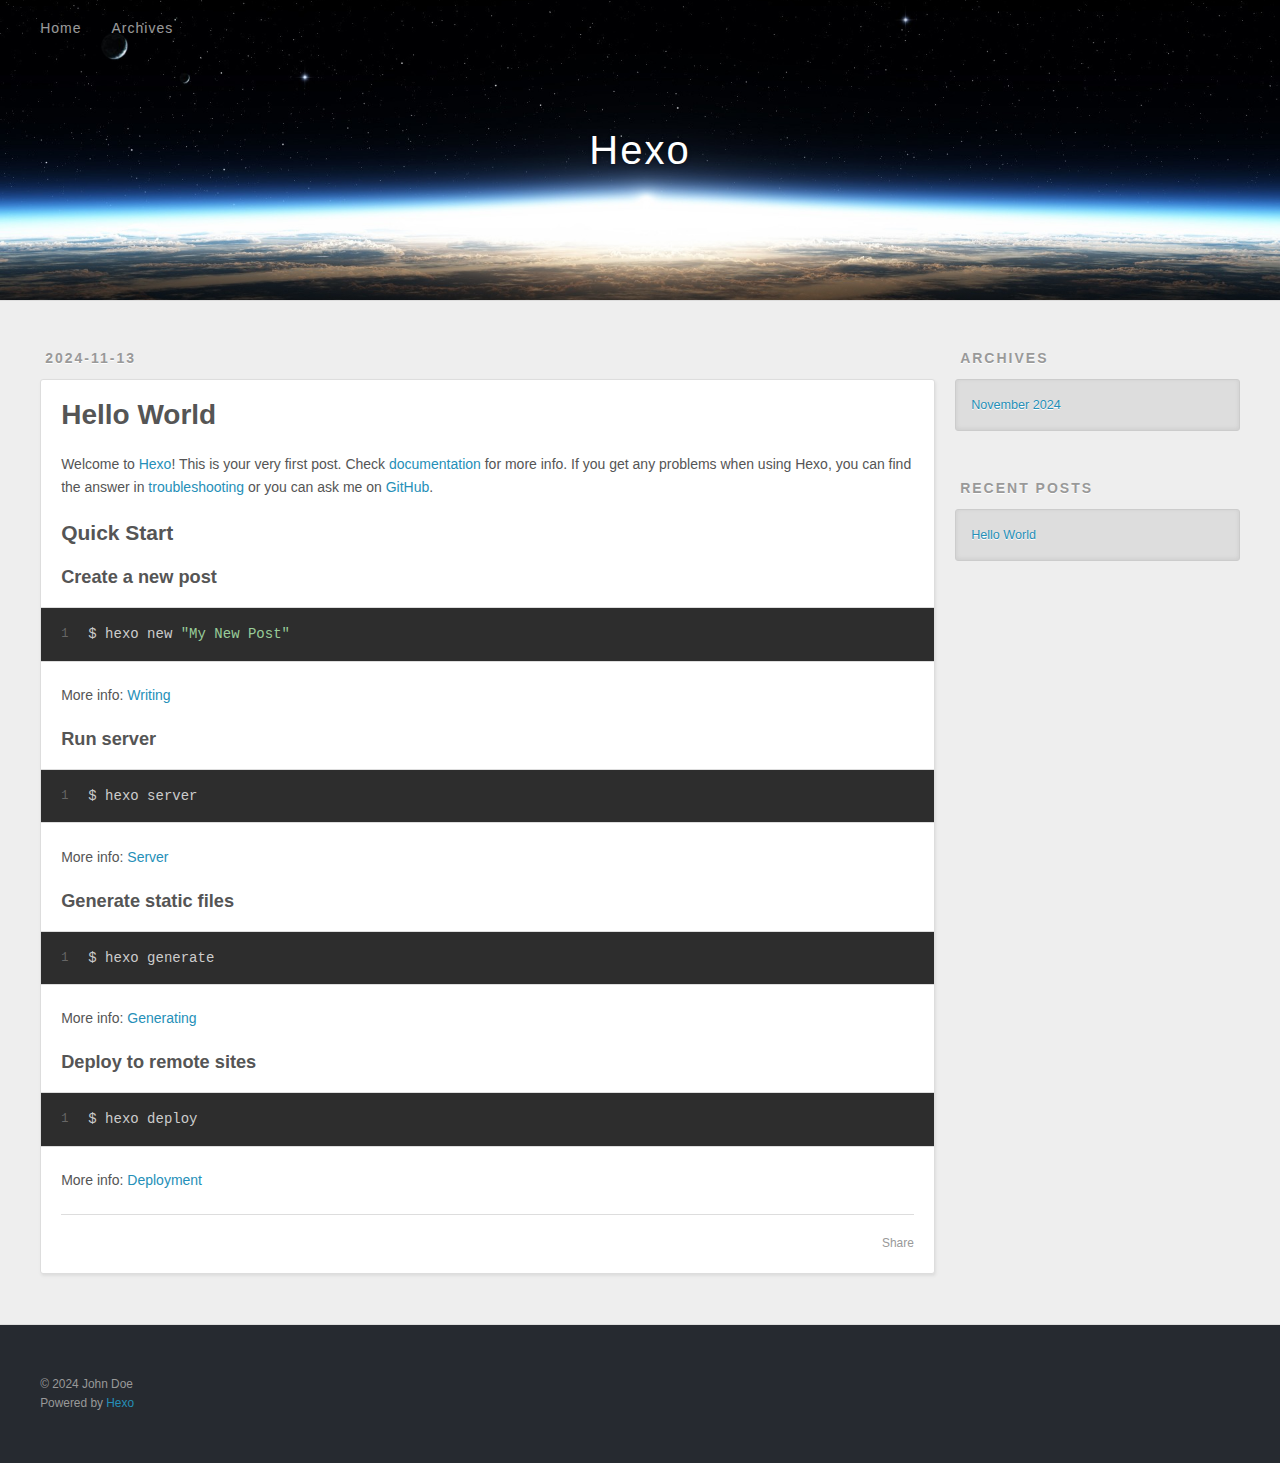
==== index.html @ 189fb6c6 "Site updated: 2024-11-13 21:27:12" ====
<!DOCTYPE html>
<html>
<head>
  <meta charset="utf-8">
  
  
  <title>Hexo</title>
  <meta name="viewport" content="width=device-width, initial-scale=1, shrink-to-fit=no">
  <meta property="og:type" content="website">
<meta property="og:title" content="Hexo">
<meta property="og:url" content="http://example.com/index.html">
<meta property="og:site_name" content="Hexo">
<meta property="og:locale" content="en_US">
<meta property="article:author" content="John Doe">
<meta name="twitter:card" content="summary">
  
    <link rel="alternate" href="/atom.xml" title="Hexo" type="application/atom+xml">
  
  
    <link rel="shortcut icon" href="/favicon.png">
  
  
  
<link rel="stylesheet" href="/css/style.css">

  
    
<link rel="stylesheet" href="/fancybox/jquery.fancybox.min.css">

  
  
<meta name="generator" content="Hexo 7.3.0"></head>

<body>
  <div id="container">
    <div id="wrap">
      <header id="header">
  <div id="banner"></div>
  <div id="header-outer" class="outer">
    <div id="header-title" class="inner">
      <h1 id="logo-wrap">
        <a href="/" id="logo">Hexo</a>
      </h1>
      
    </div>
    <div id="header-inner" class="inner">
      <nav id="main-nav">
        <a id="main-nav-toggle" class="nav-icon"><span class="fa fa-bars"></span></a>
        
          <a class="main-nav-link" href="/">Home</a>
        
          <a class="main-nav-link" href="/archives">Archives</a>
        
      </nav>
      <nav id="sub-nav">
        
        
          <a class="nav-icon" href="/atom.xml" title="RSS Feed"><span class="fa fa-rss"></span></a>
        
        <a class="nav-icon nav-search-btn" title="Search"><span class="fa fa-search"></span></a>
      </nav>
      <div id="search-form-wrap">
        <form action="//google.com/search" method="get" accept-charset="UTF-8" class="search-form"><input type="search" name="q" class="search-form-input" placeholder="Search"><button type="submit" class="search-form-submit">&#xF002;</button><input type="hidden" name="sitesearch" value="http://example.com"></form>
      </div>
    </div>
  </div>
</header>

      <div class="outer">
        <section id="main">
  
    <article id="post-hello-world" class="h-entry article article-type-post" itemprop="blogPost" itemscope itemtype="https://schema.org/BlogPosting">
  <div class="article-meta">
    <a href="/2024/11/13/hello-world/" class="article-date">
  <time class="dt-published" datetime="2024-11-13T13:12:06.177Z" itemprop="datePublished">2024-11-13</time>
</a>
    
  </div>
  <div class="article-inner">
    
    
      <header class="article-header">
        
  
    <h1 itemprop="name">
      <a class="p-name article-title" href="/2024/11/13/hello-world/">Hello World</a>
    </h1>
  

      </header>
    
    <div class="e-content article-entry" itemprop="articleBody">
      
        <p>Welcome to <a target="_blank" rel="noopener" href="https://hexo.io/">Hexo</a>! This is your very first post. Check <a target="_blank" rel="noopener" href="https://hexo.io/docs/">documentation</a> for more info. If you get any problems when using Hexo, you can find the answer in <a target="_blank" rel="noopener" href="https://hexo.io/docs/troubleshooting.html">troubleshooting</a> or you can ask me on <a target="_blank" rel="noopener" href="https://github.com/hexojs/hexo/issues">GitHub</a>.</p>
<h2 id="Quick-Start"><a href="#Quick-Start" class="headerlink" title="Quick Start"></a>Quick Start</h2><h3 id="Create-a-new-post"><a href="#Create-a-new-post" class="headerlink" title="Create a new post"></a>Create a new post</h3><figure class="highlight bash"><table><tr><td class="gutter"><pre><span class="line">1</span><br></pre></td><td class="code"><pre><span class="line">$ hexo new <span class="string">&quot;My New Post&quot;</span></span><br></pre></td></tr></table></figure>

<p>More info: <a target="_blank" rel="noopener" href="https://hexo.io/docs/writing.html">Writing</a></p>
<h3 id="Run-server"><a href="#Run-server" class="headerlink" title="Run server"></a>Run server</h3><figure class="highlight bash"><table><tr><td class="gutter"><pre><span class="line">1</span><br></pre></td><td class="code"><pre><span class="line">$ hexo server</span><br></pre></td></tr></table></figure>

<p>More info: <a target="_blank" rel="noopener" href="https://hexo.io/docs/server.html">Server</a></p>
<h3 id="Generate-static-files"><a href="#Generate-static-files" class="headerlink" title="Generate static files"></a>Generate static files</h3><figure class="highlight bash"><table><tr><td class="gutter"><pre><span class="line">1</span><br></pre></td><td class="code"><pre><span class="line">$ hexo generate</span><br></pre></td></tr></table></figure>

<p>More info: <a target="_blank" rel="noopener" href="https://hexo.io/docs/generating.html">Generating</a></p>
<h3 id="Deploy-to-remote-sites"><a href="#Deploy-to-remote-sites" class="headerlink" title="Deploy to remote sites"></a>Deploy to remote sites</h3><figure class="highlight bash"><table><tr><td class="gutter"><pre><span class="line">1</span><br></pre></td><td class="code"><pre><span class="line">$ hexo deploy</span><br></pre></td></tr></table></figure>

<p>More info: <a target="_blank" rel="noopener" href="https://hexo.io/docs/one-command-deployment.html">Deployment</a></p>

      
    </div>
    <footer class="article-footer">
      <a data-url="http://example.com/2024/11/13/hello-world/" data-id="cm3fwiudv0000fy669faq307v" data-title="Hello World" class="article-share-link"><span class="fa fa-share">Share</span></a>
      
      
      
    </footer>
  </div>
  
</article>



  


</section>
        
          <aside id="sidebar">
  
    

  
    

  
    
  
    
  <div class="widget-wrap">
    <h3 class="widget-title">Archives</h3>
    <div class="widget">
      <ul class="archive-list"><li class="archive-list-item"><a class="archive-list-link" href="/archives/2024/11/">November 2024</a></li></ul>
    </div>
  </div>


  
    
  <div class="widget-wrap">
    <h3 class="widget-title">Recent Posts</h3>
    <div class="widget">
      <ul>
        
          <li>
            <a href="/2024/11/13/hello-world/">Hello World</a>
          </li>
        
      </ul>
    </div>
  </div>

  
</aside>
        
      </div>
      <footer id="footer">
  
  <div class="outer">
    <div id="footer-info" class="inner">
      
      &copy; 2024 John Doe<br>
      Powered by <a href="https://hexo.io/" target="_blank">Hexo</a>
    </div>
  </div>
</footer>

    </div>
    <nav id="mobile-nav">
  
    <a href="/" class="mobile-nav-link">Home</a>
  
    <a href="/archives" class="mobile-nav-link">Archives</a>
  
</nav>
    


<script src="/js/jquery-3.6.4.min.js"></script>



  
<script src="/fancybox/jquery.fancybox.min.js"></script>




<script src="/js/script.js"></script>





  </div>
</body>
</html>
---- css/style.css ----
body {
  width: 100%;
}
body:before,
body:after {
  content: "";
  display: table;
}
body:after {
  clear: both;
}
html,
body,
div,
span,
applet,
object,
iframe,
h1,
h2,
h3,
h4,
h5,
h6,
p,
blockquote,
pre,
a,
abbr,
acronym,
address,
big,
cite,
code,
del,
dfn,
em,
img,
ins,
kbd,
q,
s,
samp,
small,
strike,
strong,
sub,
sup,
tt,
var,
dl,
dt,
dd,
ol,
ul,
li,
fieldset,
form,
label,
legend,
table,
caption,
tbody,
tfoot,
thead,
tr,
th,
td {
  margin: 0;
  padding: 0;
  border: 0;
  outline: 0;
  font-weight: inherit;
  font-style: inherit;
  font-family: inherit;
  font-size: 100%;
  vertical-align: baseline;
}
body {
  line-height: 1;
  color: #000;
  background: #fff;
}
ol,
ul {
  list-style: none;
}
table {
  border-collapse: separate;
  border-spacing: 0;
  vertical-align: middle;
}
caption,
th,
td {
  text-align: left;
  font-weight: normal;
  vertical-align: middle;
}
a img {
  border: none;
}
input,
button {
  margin: 0;
  padding: 0;
}
input::-moz-focus-inner,
button::-moz-focus-inner {
  border: 0;
  padding: 0;
}
html,
body,
#container {
  height: 100%;
}
body {
  background: #eee;
  font: 14px -apple-system, BlinkMacSystemFont, "Segoe UI", "Roboto", "Oxygen", "Ubuntu", "Cantarell", "Fira Sans", "Droid Sans", "Helvetica Neue", sans-serif;
  -webkit-text-size-adjust: 100%;
}
.outer {
  max-width: 1220px;
  margin: 0 auto;
  padding: 0 20px;
}
.outer:before,
.outer:after {
  content: "";
  display: table;
}
.outer:after {
  clear: both;
}
.inner {
  display: inline;
  float: left;
  width: 98.33333333333333%;
  margin: 0 0.833333333333333%;
}
.left,
.alignleft {
  float: left;
}
.right,
.alignright {
  float: right;
}
.clear {
  clear: both;
}
#container {
  position: relative;
}
.mobile-nav-on {
  overflow: hidden;
}
#wrap {
  height: 100%;
  width: 100%;
  position: absolute;
  top: 0;
  left: 0;
  -webkit-transition: 0.2s ease-out;
  -moz-transition: 0.2s ease-out;
  -ms-transition: 0.2s ease-out;
  transition: 0.2s ease-out;
  z-index: 1;
  background: #eee;
}
.mobile-nav-on #wrap {
  left: 280px;
}
@media screen and (min-width: 768px) {
  #main {
    display: inline;
    float: left;
    width: 73.33333333333333%;
    margin: 0 0.833333333333333%;
  }
}
.article-date,
.article-category-link,
.archive-year,
.widget-title {
  text-decoration: none;
  text-transform: uppercase;
  letter-spacing: 2px;
  color: #999;
  margin-bottom: 1em;
  margin-left: 5px;
  line-height: 1em;
  text-shadow: 0 1px #fff;
  font-weight: bold;
}
.article-inner,
.archive-article-inner {
  background: #fff;
  -webkit-box-shadow: 1px 2px 3px #ddd;
  box-shadow: 1px 2px 3px #ddd;
  border: 1px solid #ddd;
  border-radius: 3px;
}
.article-entry h1,
.widget h1 {
  font-size: 2em;
}
.article-entry h2,
.widget h2 {
  font-size: 1.5em;
}
.article-entry h3,
.widget h3 {
  font-size: 1.3em;
}
.article-entry h4,
.widget h4 {
  font-size: 1.2em;
}
.article-entry h5,
.widget h5 {
  font-size: 1em;
}
.article-entry h6,
.widget h6 {
  font-size: 1em;
  color: #999;
}
.article-entry hr,
.widget hr {
  border: 1px dashed #ddd;
}
.article-entry strong,
.widget strong {
  font-weight: bold;
}
.article-entry em,
.widget em,
.article-entry cite,
.widget cite {
  font-style: italic;
}
.article-entry sup,
.widget sup,
.article-entry sub,
.widget sub {
  font-size: 0.75em;
  line-height: 0;
  position: relative;
  vertical-align: baseline;
}
.article-entry sup,
.widget sup {
  top: -0.5em;
}
.article-entry sub,
.widget sub {
  bottom: -0.2em;
}
.article-entry small,
.widget small {
  font-size: 0.85em;
}
.article-entry acronym,
.widget acronym,
.article-entry abbr,
.widget abbr {
  border-bottom: 1px dotted;
}
.article-entry ul,
.widget ul,
.article-entry ol,
.widget ol,
.article-entry dl,
.widget dl {
  margin: 0 20px;
  line-height: 1.6em;
}
.article-entry ul ul,
.widget ul ul,
.article-entry ol ul,
.widget ol ul,
.article-entry ul ol,
.widget ul ol,
.article-entry ol ol,
.widget ol ol {
  margin-top: 0;
  margin-bottom: 0;
}
.article-entry ul,
.widget ul {
  list-style: disc;
}
.article-entry ol,
.widget ol {
  list-style: decimal;
}
.article-entry dt,
.widget dt {
  font-weight: bold;
}
#header {
  height: 300px;
  position: relative;
  border-bottom: 1px solid #ddd;
}
#header:before,
#header:after {
  content: "";
  position: absolute;
  left: 0;
  right: 0;
  height: 40px;
}
#header:before {
  top: 0;
  background: -webkit-linear-gradient(rgba(0,0,0,0.2), transparent);
  background: -moz-linear-gradient(rgba(0,0,0,0.2), transparent);
  background: -ms-linear-gradient(rgba(0,0,0,0.2), transparent);
  background: linear-gradient(rgba(0,0,0,0.2), transparent);
}
#header:after {
  bottom: 0;
  background: -webkit-linear-gradient(transparent, rgba(0,0,0,0.2));
  background: -moz-linear-gradient(transparent, rgba(0,0,0,0.2));
  background: -ms-linear-gradient(transparent, rgba(0,0,0,0.2));
  background: linear-gradient(transparent, rgba(0,0,0,0.2));
}
#header-outer {
  height: 100%;
  position: relative;
}
#header-inner {
  position: relative;
  overflow: hidden;
}
#banner {
  position: absolute;
  top: 0;
  left: 0;
  width: 100%;
  height: 100%;
  background: url("images/banner.jpg") center #000;
  background-size: cover;
  z-index: -1;
}
#header-title {
  text-align: center;
  height: 40px;
  position: absolute;
  top: 50%;
  left: 0;
  margin-top: -20px;
}
#logo,
#subtitle {
  text-decoration: none;
  color: #fff;
  font-weight: 300;
  text-shadow: 0 1px 4px rgba(0,0,0,0.3);
}
#logo {
  font-size: 40px;
  line-height: 40px;
  letter-spacing: 2px;
}
#subtitle {
  font-size: 16px;
  line-height: 16px;
  letter-spacing: 1px;
}
#subtitle-wrap {
  margin-top: 16px;
}
#main-nav {
  float: left;
  margin-left: -15px;
}
.nav-icon,
.main-nav-link {
  float: left;
  color: #fff;
  opacity: 0.6;
  text-decoration: none;
  text-shadow: 0 1px rgba(0,0,0,0.2);
  -webkit-transition: opacity 0.2s;
  -moz-transition: opacity 0.2s;
  -ms-transition: opacity 0.2s;
  transition: opacity 0.2s;
  display: block;
  padding: 20px 15px;
}
.nav-icon:hover,
.main-nav-link:hover {
  opacity: 1;
}
.nav-icon {
  text-align: center;
  font-size: 14px;
  width: 14px;
  height: 14px;
  padding: 20px 15px;
  position: relative;
  cursor: pointer;
}
.main-nav-link {
  font-weight: 300;
  letter-spacing: 1px;
}
@media screen and (max-width: 479px) {
  .main-nav-link {
    display: none;
  }
}
#main-nav-toggle {
  display: none;
}
@media screen and (max-width: 479px) {
  #main-nav-toggle {
    display: block;
  }
}
#sub-nav {
  float: right;
  margin-right: -15px;
}
#search-form-wrap {
  position: absolute;
  top: 15px;
  width: 150px;
  height: 30px;
  right: -150px;
  opacity: 0;
  -webkit-transition: 0.2s ease-out;
  -moz-transition: 0.2s ease-out;
  -ms-transition: 0.2s ease-out;
  transition: 0.2s ease-out;
}
#search-form-wrap.on {
  opacity: 1;
  right: 0;
}
@media screen and (max-width: 479px) {
  #search-form-wrap {
    width: 100%;
    right: -100%;
  }
}
.search-form {
  position: absolute;
  top: 0;
  left: 0;
  right: 0;
  background: #fff;
  padding: 5px 15px;
  border-radius: 15px;
  -webkit-box-shadow: 0 0 10px rgba(0,0,0,0.3);
  box-shadow: 0 0 10px rgba(0,0,0,0.3);
}
.search-form-input {
  border: none;
  background: none;
  color: #555;
  width: 100%;
  font: 13px -apple-system, BlinkMacSystemFont, "Segoe UI", "Roboto", "Oxygen", "Ubuntu", "Cantarell", "Fira Sans", "Droid Sans", "Helvetica Neue", sans-serif;
  outline: none;
}
.search-form-input::-webkit-search-results-decoration,
.search-form-input::-webkit-search-cancel-button {
  -webkit-appearance: none;
}
.search-form-submit {
  position: absolute;
  top: 50%;
  right: 10px;
  margin-top: -7px;
  font: 13px ForkAwesome;
  border: none;
  background: none;
  color: #bbb;
  cursor: pointer;
}
.search-form-submit:hover,
.search-form-submit:focus {
  color: #777;
}
.article {
  margin: 50px 0;
}
.article-inner {
  overflow: hidden;
}
.article-meta:before,
.article-meta:after {
  content: "";
  display: table;
}
.article-meta:after {
  clear: both;
}
.article-date {
  float: left;
}
.article-category {
  float: left;
  line-height: 1em;
  color: #ccc;
  text-shadow: 0 1px #fff;
  margin-left: 8px;
}
.article-category:before {
  content: "\2022";
}
.article-category-link {
  margin: 0 12px 1em;
}
.article-header {
  padding: 20px 20px 0;
}
.article-title {
  text-decoration: none;
  font-size: 2em;
  font-weight: bold;
  color: #555;
  line-height: 1.1em;
  -webkit-transition: color 0.2s;
  -moz-transition: color 0.2s;
  -ms-transition: color 0.2s;
  transition: color 0.2s;
}
a.article-title:hover {
  color: #258fb8;
}
.article-entry {
  color: #555;
  padding: 0 20px;
}
.article-entry:before,
.article-entry:after {
  content: "";
  display: table;
}
.article-entry:after {
  clear: both;
}
.article-entry p,
.article-entry table {
  line-height: 1.6em;
  margin: 1.6em 0;
}
.article-entry h1,
.article-entry h2,
.article-entry h3,
.article-entry h4,
.article-entry h5,
.article-entry h6 {
  font-weight: bold;
}
.article-entry h1,
.article-entry h2,
.article-entry h3,
.article-entry h4,
.article-entry h5,
.article-entry h6 {
  line-height: 1.1em;
  margin: 1.1em 0;
}
.article-entry a {
  color: #258fb8;
  text-decoration: none;
}
.article-entry a:hover {
  text-decoration: underline;
}
.article-entry ul,
.article-entry ol,
.article-entry dl {
  margin-top: 1.6em;
  margin-bottom: 1.6em;
}
.article-entry img,
.article-entry video {
  max-width: 100%;
  height: auto;
  display: block;
  margin: auto;
}
.article-entry iframe {
  border: none;
}
.article-entry table {
  width: 100%;
  border-collapse: collapse;
  border-spacing: 0;
}
.article-entry th {
  font-weight: bold;
  border-bottom: 3px solid #ddd;
  padding-bottom: 0.5em;
}
.article-entry td {
  border-bottom: 1px solid #ddd;
  padding: 10px 0;
}
.article-entry blockquote {
  font-family: Georgia, "Times New Roman", serif;
  margin: 1.6em 20px;
  text-align: center;
}
.article-entry blockquote footer {
  font-size: 14px;
  margin: 1.6em 0;
  font-family: -apple-system, BlinkMacSystemFont, "Segoe UI", "Roboto", "Oxygen", "Ubuntu", "Cantarell", "Fira Sans", "Droid Sans", "Helvetica Neue", sans-serif;
}
.article-entry blockquote footer cite:before {
  content: "—";
  padding: 0 0.5em;
}
.article-entry .pullquote {
  text-align: left;
  width: 45%;
  margin: 0;
}
.article-entry .pullquote.left {
  margin-left: 0.5em;
  margin-right: 1em;
}
.article-entry .pullquote.right {
  margin-right: 0.5em;
  margin-left: 1em;
}
.article-entry .caption {
  color: #999;
  display: block;
  font-size: 0.9em;
  margin-top: 0.5em;
  position: relative;
  text-align: center;
}
.article-entry .video-container {
  position: relative;
  padding-top: 56.25%;
  height: 0;
  overflow: hidden;
}
.article-entry .video-container iframe,
.article-entry .video-container object,
.article-entry .video-container embed {
  position: absolute;
  top: 0;
  left: 0;
  width: 100%;
  height: 100%;
  margin-top: 0;
}
.article-more-link a {
  display: inline-block;
  line-height: 1em;
  padding: 6px 15px;
  border-radius: 15px;
  background: #eee;
  color: #999;
  text-shadow: 0 1px #fff;
  text-decoration: none;
}
.article-more-link a:hover {
  background: #258fb8;
  color: #fff;
  text-decoration: none;
  text-shadow: 0 1px #1e7293;
}
.article-footer {
  font-size: 0.85em;
  line-height: 1.6em;
  border-top: 1px solid #ddd;
  padding-top: 1.6em;
  margin: 0 20px 20px;
}
.article-footer:before,
.article-footer:after {
  content: "";
  display: table;
}
.article-footer:after {
  clear: both;
}
.article-footer a {
  color: #999;
  text-decoration: none;
}
.article-footer a:hover {
  color: #555;
}
.article-tag-list-item {
  float: left;
  margin-right: 10px;
}
.article-tag-list-link:before {
  content: "#";
}
.article-comment-link {
  float: right;
}
.article-comment-link:before {
  padding-right: 8px;
}
.article-share-link {
  cursor: pointer;
  float: right;
  margin-left: 20px;
}
.article-share-link:before {
  padding-right: 6px;
}
#article-nav {
  position: relative;
}
#article-nav:before,
#article-nav:after {
  content: "";
  display: table;
}
#article-nav:after {
  clear: both;
}
@media screen and (min-width: 768px) {
  #article-nav {
    margin: 50px 0;
  }
  #article-nav:before {
    width: 8px;
    height: 8px;
    position: absolute;
    top: 50%;
    left: 50%;
    margin-top: -4px;
    margin-left: -4px;
    content: "";
    border-radius: 50%;
    background: #ddd;
    -webkit-box-shadow: 0 1px 2px #fff;
    box-shadow: 0 1px 2px #fff;
  }
}
.article-nav-link-wrap {
  text-decoration: none;
  text-shadow: 0 1px #fff;
  color: #999;
  -webkit-box-sizing: border-box;
  -moz-box-sizing: border-box;
  box-sizing: border-box;
  margin-top: 50px;
  text-align: center;
  display: block;
}
.article-nav-link-wrap:hover {
  color: #555;
}
@media screen and (min-width: 768px) {
  .article-nav-link-wrap {
    width: 50%;
    margin-top: 0;
  }
}
@media screen and (min-width: 768px) {
  #article-nav-newer {
    float: left;
    text-align: right;
    padding-right: 20px;
  }
}
@media screen and (min-width: 768px) {
  #article-nav-older {
    float: right;
    text-align: left;
    padding-left: 20px;
  }
}
.article-nav-caption {
  text-transform: uppercase;
  letter-spacing: 2px;
  color: #ddd;
  line-height: 1em;
  font-weight: bold;
}
#article-nav-newer .article-nav-caption {
  margin-right: -2px;
}
.article-nav-title {
  font-size: 0.85em;
  line-height: 1.6em;
  margin-top: 0.5em;
}
.article-share-box {
  position: absolute;
  display: none;
  background: #fff;
  -webkit-box-shadow: 1px 2px 10px rgba(0,0,0,0.2);
  box-shadow: 1px 2px 10px rgba(0,0,0,0.2);
  border-radius: 3px;
  margin-left: -145px;
  overflow: hidden;
  z-index: 1;
}
.article-share-box.on {
  display: block;
}
.article-share-input {
  width: 100%;
  background: none;
  -webkit-box-sizing: border-box;
  -moz-box-sizing: border-box;
  box-sizing: border-box;
  font: 14px -apple-system, BlinkMacSystemFont, "Segoe UI", "Roboto", "Oxygen", "Ubuntu", "Cantarell", "Fira Sans", "Droid Sans", "Helvetica Neue", sans-serif;
  padding: 0 15px;
  color: #555;
  outline: none;
  border: 1px solid #ddd;
  border-radius: 3px 3px 0 0;
  height: 36px;
  line-height: 36px;
}
.article-share-links {
  background: #eee;
}
.article-share-links:before,
.article-share-links:after {
  content: "";
  display: table;
}
.article-share-links:after {
  clear: both;
}
.article-share-twitter,
.article-share-facebook,
.article-share-pinterest,
.article-share-linkedin {
  width: 50px;
  height: 36px;
  display: block;
  float: left;
  position: relative;
  color: #999;
  text-shadow: 0 1px #fff;
}
.article-share-twitter:before,
.article-share-facebook:before,
.article-share-pinterest:before,
.article-share-linkedin:before {
  font-size: 20px;
  width: 20px;
  height: 20px;
  position: absolute;
  top: 50%;
  left: 50%;
  margin-top: -10px;
  margin-left: -10px;
  text-align: center;
}
.article-share-twitter:hover,
.article-share-facebook:hover,
.article-share-pinterest:hover,
.article-share-linkedin:hover {
  color: #fff;
}
.article-share-twitter:hover {
  background: #00aced;
  text-shadow: 0 1px #008abe;
}
.article-share-facebook:hover {
  background: #3b5998;
  text-shadow: 0 1px #2f477a;
}
.article-share-pinterest:hover {
  background: #cb2027;
  text-shadow: 0 1px #a21a1f;
}
.article-share-linkedin:hover {
  background: #0077b5;
  text-shadow: 0 1px #005f91;
}
.article-gallery {
  background: #000;
  position: relative;
}
.article-gallery-photos {
  position: relative;
  overflow: hidden;
}
.article-gallery-img {
  display: none;
  max-width: 100%;
}
.article-gallery-img:first-child {
  display: block;
}
.article-gallery-img.loaded {
  position: absolute;
  display: block;
}
.article-gallery-img img {
  display: block;
  max-width: 100%;
  margin: 0 auto;
}
#comments {
  background: #fff;
  -webkit-box-shadow: 1px 2px 3px #ddd;
  box-shadow: 1px 2px 3px #ddd;
  padding: 20px;
  border: 1px solid #ddd;
  border-radius: 3px;
  margin: 50px 0;
}
#comments a {
  color: #258fb8;
}
.archives-wrap {
  margin: 50px 0;
}
.archives:before,
.archives:after {
  content: "";
  display: table;
}
.archives:after {
  clear: both;
}
.archive-year-wrap {
  margin-bottom: 1em;
}
.archives {
  -webkit-column-gap: 10px;
  -moz-column-gap: 10px;
  column-gap: 10px;
}
@media screen and (min-width: 480px) and (max-width: 767px) {
  .archives {
    -webkit-column-count: 2;
    -moz-column-count: 2;
    column-count: 2;
  }
}
@media screen and (min-width: 768px) {
  .archives {
    -webkit-column-count: 3;
    -moz-column-count: 3;
    column-count: 3;
  }
}
.archive-article {
  -webkit-column-break-inside: avoid;
  page-break-inside: avoid;
  overflow: hidden;
  break-inside: avoid-column;
}
.archive-article-inner {
  padding: 10px;
  margin-bottom: 15px;
}
.archive-article-title {
  text-decoration: none;
  font-weight: bold;
  color: #555;
  -webkit-transition: color 0.2s;
  -moz-transition: color 0.2s;
  -ms-transition: color 0.2s;
  transition: color 0.2s;
  line-height: 1.6em;
}
.archive-article-title:hover {
  color: #258fb8;
}
.archive-article-footer {
  margin-top: 1em;
}
.archive-article-date {
  color: #999;
  text-decoration: none;
  font-size: 0.85em;
  line-height: 1em;
  margin-bottom: 0.5em;
  display: block;
}
#page-nav {
  margin: 50px auto;
  background: #fff;
  -webkit-box-shadow: 1px 2px 3px #ddd;
  box-shadow: 1px 2px 3px #ddd;
  border: 1px solid #ddd;
  border-radius: 3px;
  text-align: center;
  color: #999;
  overflow: hidden;
}
#page-nav:before,
#page-nav:after {
  content: "";
  display: table;
}
#page-nav:after {
  clear: both;
}
#page-nav a,
#page-nav span {
  padding: 10px 20px;
  line-height: 1;
  height: 2ex;
}
#page-nav a {
  color: #999;
  text-decoration: none;
}
#page-nav a:hover {
  background: #999;
  color: #fff;
}
#page-nav .prev {
  float: left;
}
#page-nav .next {
  float: right;
}
#page-nav .page-number {
  display: inline-block;
}
@media screen and (max-width: 479px) {
  #page-nav .page-number {
    display: none;
  }
}
#page-nav .current {
  color: #555;
  font-weight: bold;
}
#page-nav .space {
  color: #ddd;
}
#footer {
  background: #262a30;
  padding: 50px 0;
  border-top: 1px solid #ddd;
  color: #999;
}
#footer a {
  color: #258fb8;
  text-decoration: none;
}
#footer a:hover {
  text-decoration: underline;
}
#footer-info {
  line-height: 1.6em;
  font-size: 0.85em;
}
.article-entry pre,
.article-entry .highlight {
  background: #2d2d2d;
  margin: 0 -20px;
  padding: 15px 20px;
  border-style: solid;
  border-color: #ddd;
  border-width: 1px 0;
  overflow: auto;
  color: #ccc;
  line-height: 22.400000000000002px;
}
.article-entry .highlight .gutter pre,
.article-entry .gist .gist-file .gist-data .line-numbers {
  color: #666;
  font-size: 0.85em;
}
.article-entry pre,
.article-entry code {
  font-family: "Source Code Pro", Consolas, Monaco, Menlo, Consolas, monospace;
}
.article-entry code {
  background: #eee;
  text-shadow: 0 1px #fff;
  padding: 0 0.3em;
}
.article-entry pre code {
  background: none;
  text-shadow: none;
  padding: 0;
}
.article-entry .highlight pre {
  border: none;
  margin: 0;
  padding: 0;
}
.article-entry .highlight table {
  margin: 0;
  width: auto;
}
.article-entry .highlight td {
  border: none;
  padding: 0;
}
.article-entry .highlight figcaption {
  font-size: 0.85em;
  color: #999;
  line-height: 1em;
  margin-bottom: 1em;
}
.article-entry .highlight figcaption:before,
.article-entry .highlight figcaption:after {
  content: "";
  display: table;
}
.article-entry .highlight figcaption:after {
  clear: both;
}
.article-entry .highlight figcaption a {
  float: right;
}
.article-entry .highlight .gutter {
  -moz-user-select: none;
  -ms-user-select: none;
  -webkit-user-select: none;
  -webkit-user-select: none;
  -moz-user-select: none;
  -ms-user-select: none;
  user-select: none;
}
.article-entry .highlight .gutter pre {
  text-align: right;
  padding-right: 20px;
}
.article-entry .highlight .line {
  height: 22.400000000000002px;
}
.article-entry .highlight .line.marked {
  background: #515151;
}
.article-entry .gist {
  margin: 0 -20px;
  border-style: solid;
  border-color: #ddd;
  border-width: 1px 0;
  background: #2d2d2d;
  padding: 15px 20px 15px 0;
}
.article-entry .gist .gist-file {
  border: none;
  font-family: "Source Code Pro", Consolas, Monaco, Menlo, Consolas, monospace;
  margin: 0;
}
.article-entry .gist .gist-file .gist-data {
  background: none;
  border: none;
}
.article-entry .gist .gist-file .gist-data .line-numbers {
  background: none;
  border: none;
  padding: 0 20px 0 0;
}
.article-entry .gist .gist-file .gist-data .line-data {
  padding: 0 !important;
}
.article-entry .gist .gist-file .highlight {
  margin: 0;
  padding: 0;
  border: none;
}
.article-entry .gist .gist-file .gist-meta {
  background: #2d2d2d;
  color: #999;
  font: 0.85em -apple-system, BlinkMacSystemFont, "Segoe UI", "Roboto", "Oxygen", "Ubuntu", "Cantarell", "Fira Sans", "Droid Sans", "Helvetica Neue", sans-serif;
  text-shadow: 0 0;
  padding: 0;
  margin-top: 1em;
  margin-left: 20px;
}
.article-entry .gist .gist-file .gist-meta a {
  color: #258fb8;
  font-weight: normal;
}
.article-entry .gist .gist-file .gist-meta a:hover {
  text-decoration: underline;
}
pre .comment,
pre .title {
  color: #999;
}
pre .variable,
pre .attribute,
pre .tag,
pre .regexp,
pre .ruby .constant,
pre .xml .tag .title,
pre .xml .pi,
pre .xml .doctype,
pre .html .doctype,
pre .css .id,
pre .css .class,
pre .css .pseudo {
  color: #f2777a;
}
pre .number,
pre .preprocessor,
pre .built_in,
pre .literal,
pre .params,
pre .constant {
  color: #f99157;
}
pre .class,
pre .ruby .class .title,
pre .css .rules .attribute {
  color: #9c9;
}
pre .string,
pre .value,
pre .inheritance,
pre .header,
pre .ruby .symbol,
pre .xml .cdata {
  color: #9c9;
}
pre .css .hexcolor {
  color: #6cc;
}
pre .function,
pre .python .decorator,
pre .python .title,
pre .ruby .function .title,
pre .ruby .title .keyword,
pre .perl .sub,
pre .javascript .title,
pre .coffeescript .title {
  color: #69c;
}
pre .keyword,
pre .javascript .function {
  color: #c9c;
}
@media screen and (max-width: 479px) {
  #mobile-nav {
    position: absolute;
    top: 0;
    left: 0;
    width: 280px;
    height: 100%;
    background: #191919;
    border-right: 1px solid #fff;
  }
}
@media screen and (max-width: 479px) {
  .mobile-nav-link {
    display: block;
    color: #999;
    text-decoration: none;
    padding: 15px 20px;
    font-weight: bold;
  }
  .mobile-nav-link:hover {
    color: #fff;
  }
}
@media screen and (min-width: 768px) {
  #sidebar {
    display: inline;
    float: left;
    width: 23.333333333333332%;
    margin: 0 0.833333333333333%;
  }
}
.widget-wrap {
  margin: 50px 0;
}
.widget {
  color: #777;
  text-shadow: 0 1px #fff;
  background: #ddd;
  -webkit-box-shadow: 0 -1px 4px #ccc inset;
  box-shadow: 0 -1px 4px #ccc inset;
  border: 1px solid #ccc;
  padding: 15px;
  border-radius: 3px;
}
.widget a {
  color: #258fb8;
  text-decoration: none;
}
.widget a:hover {
  text-decoration: underline;
}
.widget ul ul,
.widget ol ul,
.widget dl ul,
.widget ul ol,
.widget ol ol,
.widget dl ol,
.widget ul dl,
.widget ol dl,
.widget dl dl {
  margin-left: 15px;
  list-style: disc;
}
.widget {
  line-height: 1.6em;
  word-wrap: break-word;
  font-size: 0.9em;
}
.widget ul,
.widget ol {
  list-style: none;
  margin: 0;
}
.widget ul ul,
.widget ol ul,
.widget ul ol,
.widget ol ol {
  margin: 0 20px;
}
.widget ul ul,
.widget ol ul {
  list-style: disc;
}
.widget ul ol,
.widget ol ol {
  list-style: decimal;
}
.category-list-count,
.tag-list-count,
.archive-list-count {
  padding-left: 5px;
  color: #999;
  font-size: 0.85em;
}
.category-list-count:before,
.tag-list-count:before,
.archive-list-count:before {
  content: "(";
}
.category-list-count:after,
.tag-list-count:after,
.archive-list-count:after {
  content: ")";
}
.tagcloud a {
  margin-right: 5px;
  display: inline-block;
}
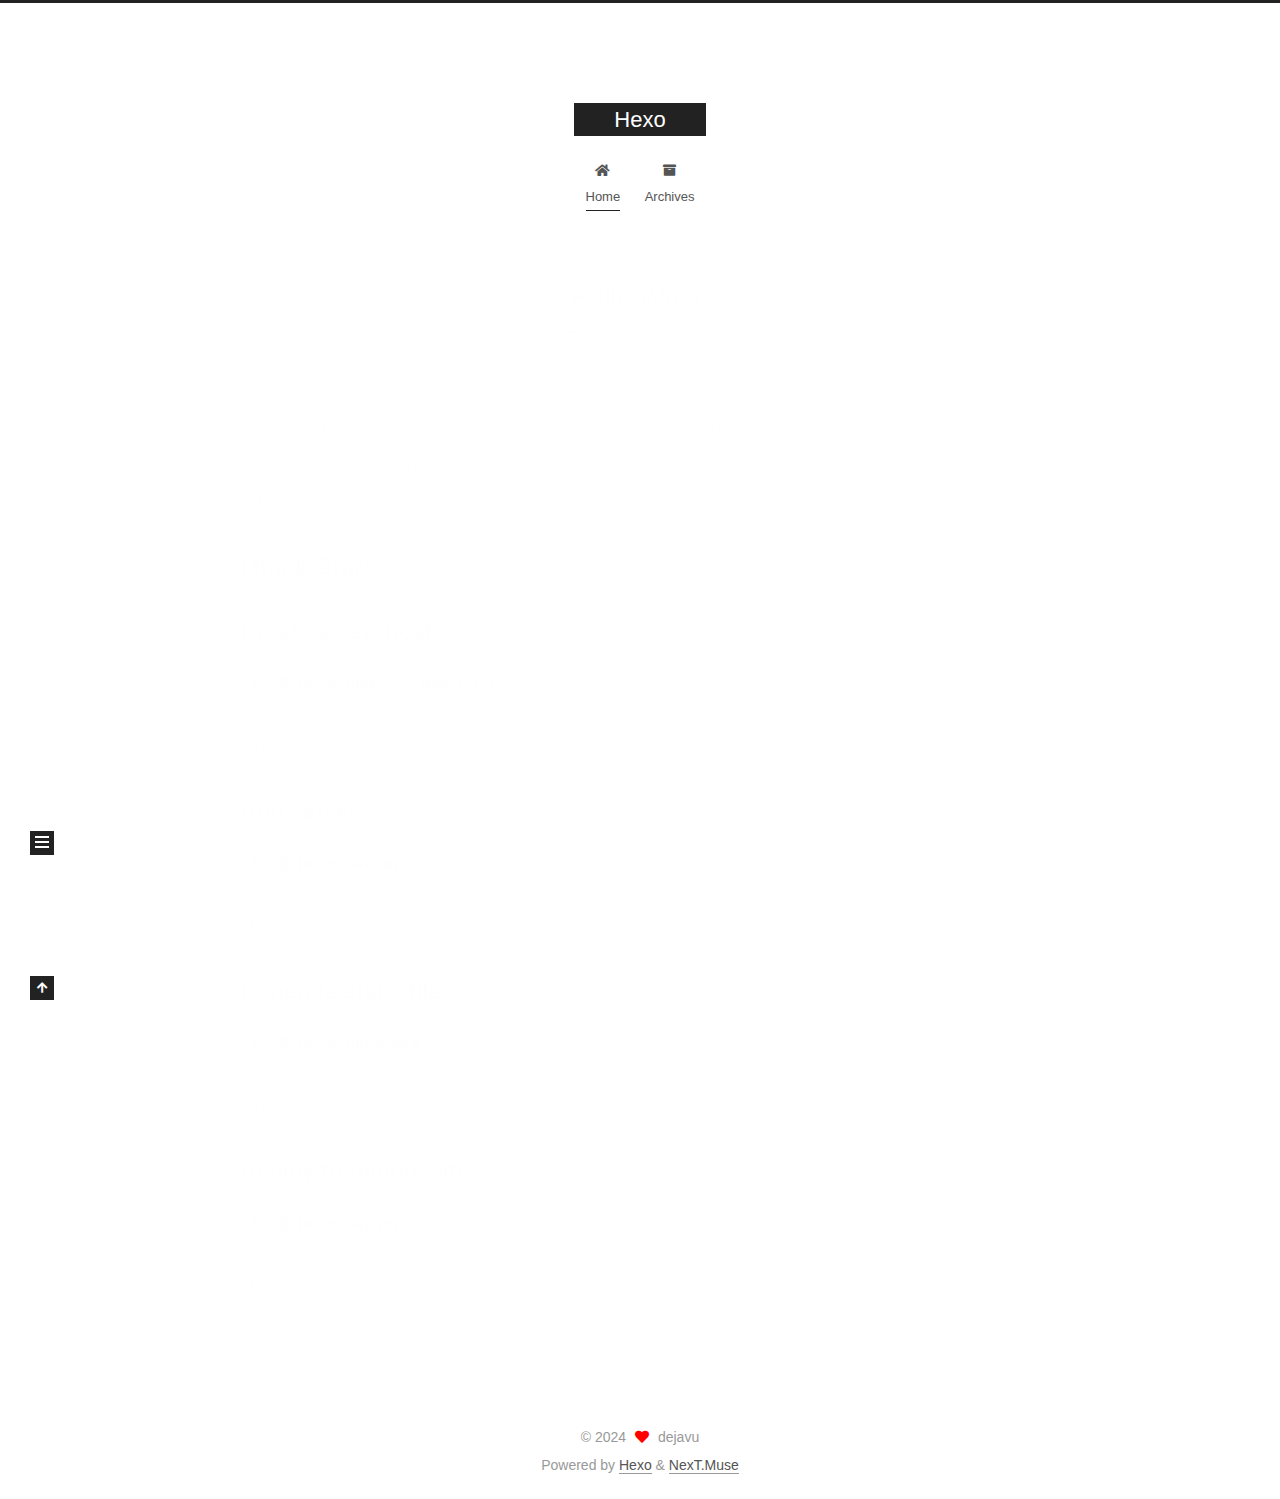
==== commit 32fed779: "Site updated: 2024-11-13 23:03:35" ====
--- a/index.html
+++ b/index.html
@@ -1,205 +1,369 @@
 <!DOCTYPE html>
-<html>
+<html lang="cn">
 <head>
-  <meta charset="utf-8">
-  
-  
-  <title>Hexo</title>
-  <meta name="viewport" content="width=device-width, initial-scale=1, shrink-to-fit=no">
+  <meta charset="UTF-8">
+<meta name="viewport" content="width=device-width, initial-scale=1, maximum-scale=2">
+<meta name="theme-color" content="#222">
+<meta name="generator" content="Hexo 7.3.0">
+  <link rel="apple-touch-icon" sizes="180x180" href="/images/apple-touch-icon-next.png">
+  <link rel="icon" type="image/png" sizes="32x32" href="/images/favicon-32x32-next.png">
+  <link rel="icon" type="image/png" sizes="16x16" href="/images/favicon-16x16-next.png">
+  <link rel="mask-icon" href="/images/logo.svg" color="#222">
+
+<link rel="stylesheet" href="/css/main.css">
+
+
+<link rel="stylesheet" href="/lib/font-awesome/css/all.min.css">
+
+<script id="hexo-configurations">
+    var NexT = window.NexT || {};
+    var CONFIG = {"hostname":"example.com","root":"/","scheme":"Muse","version":"7.8.0","exturl":false,"sidebar":{"position":"left","display":"post","padding":18,"offset":12,"onmobile":false},"copycode":{"enable":false,"show_result":false,"style":null},"back2top":{"enable":true,"sidebar":false,"scrollpercent":false},"bookmark":{"enable":false,"color":"#222","save":"auto"},"fancybox":false,"mediumzoom":false,"lazyload":false,"pangu":false,"comments":{"style":"tabs","active":null,"storage":true,"lazyload":false,"nav":null},"algolia":{"hits":{"per_page":10},"labels":{"input_placeholder":"Search for Posts","hits_empty":"We didn't find any results for the search: ${query}","hits_stats":"${hits} results found in ${time} ms"}},"localsearch":{"enable":false,"trigger":"auto","top_n_per_article":1,"unescape":false,"preload":false},"motion":{"enable":true,"async":false,"transition":{"post_block":"fadeIn","post_header":"slideDownIn","post_body":"slideDownIn","coll_header":"slideLeftIn","sidebar":"slideUpIn"}}};
+  </script>
+
   <meta property="og:type" content="website">
 <meta property="og:title" content="Hexo">
 <meta property="og:url" content="http://example.com/index.html">
 <meta property="og:site_name" content="Hexo">
-<meta property="og:locale" content="en_US">
-<meta property="article:author" content="John Doe">
+<meta property="og:locale">
+<meta property="article:author" content="dejavu">
 <meta name="twitter:card" content="summary">
-  
-    <link rel="alternate" href="/atom.xml" title="Hexo" type="application/atom+xml">
-  
-  
-    <link rel="shortcut icon" href="/favicon.png">
-  
-  
-  
-<link rel="stylesheet" href="/css/style.css">
-
-  
-    
-<link rel="stylesheet" href="/fancybox/jquery.fancybox.min.css">
-
-  
-  
-<meta name="generator" content="Hexo 7.3.0"></head>
-
-<body>
-  <div id="container">
-    <div id="wrap">
-      <header id="header">
-  <div id="banner"></div>
-  <div id="header-outer" class="outer">
-    <div id="header-title" class="inner">
-      <h1 id="logo-wrap">
-        <a href="/" id="logo">Hexo</a>
-      </h1>
+
+<link rel="canonical" href="http://example.com/">
+
+
+<script id="page-configurations">
+  // https://hexo.io/docs/variables.html
+  CONFIG.page = {
+    sidebar: "",
+    isHome : true,
+    isPost : false,
+    lang   : 'cn'
+  };
+</script>
+
+  <title>Hexo</title>
+  
+
+
+
+
+
+
+  <noscript>
+  <style>
+  .use-motion .brand,
+  .use-motion .menu-item,
+  .sidebar-inner,
+  .use-motion .post-block,
+  .use-motion .pagination,
+  .use-motion .comments,
+  .use-motion .post-header,
+  .use-motion .post-body,
+  .use-motion .collection-header { opacity: initial; }
+
+  .use-motion .site-title,
+  .use-motion .site-subtitle {
+    opacity: initial;
+    top: initial;
+  }
+
+  .use-motion .logo-line-before i { left: initial; }
+  .use-motion .logo-line-after i { right: initial; }
+  </style>
+</noscript>
+
+</head>
+
+<body itemscope itemtype="http://schema.org/WebPage">
+  <div class="container use-motion">
+    <div class="headband"></div>
+
+    <header class="header" itemscope itemtype="http://schema.org/WPHeader">
+      <div class="header-inner"><div class="site-brand-container">
+  <div class="site-nav-toggle">
+    <div class="toggle" aria-label="Toggle navigation bar">
+      <span class="toggle-line toggle-line-first"></span>
+      <span class="toggle-line toggle-line-middle"></span>
+      <span class="toggle-line toggle-line-last"></span>
+    </div>
+  </div>
+
+  <div class="site-meta">
+
+    <a href="/" class="brand" rel="start">
+      <span class="logo-line-before"><i></i></span>
+      <h1 class="site-title">Hexo</h1>
+      <span class="logo-line-after"><i></i></span>
+    </a>
+  </div>
+
+  <div class="site-nav-right">
+    <div class="toggle popup-trigger">
+    </div>
+  </div>
+</div>
+
+
+
+
+<nav class="site-nav">
+  <ul id="menu" class="main-menu menu">
+        <li class="menu-item menu-item-home">
+
+    <a href="/" rel="section"><i class="fa fa-home fa-fw"></i>Home</a>
+
+  </li>
+        <li class="menu-item menu-item-archives">
+
+    <a href="/archives/" rel="section"><i class="fa fa-archive fa-fw"></i>Archives</a>
+
+  </li>
+  </ul>
+</nav>
+
+
+
+
+</div>
+    </header>
+
+    
+  <div class="back-to-top">
+    <i class="fa fa-arrow-up"></i>
+    <span>0%</span>
+  </div>
+
+
+    <main class="main">
+      <div class="main-inner">
+        <div class="content-wrap">
+          
+
+          <div class="content index posts-expand">
+            
+      
+  
+  
+  <article itemscope itemtype="http://schema.org/Article" class="post-block" lang="cn">
+    <link itemprop="mainEntityOfPage" href="http://example.com/2024/11/13/hello-world/">
+
+    <span hidden itemprop="author" itemscope itemtype="http://schema.org/Person">
+      <meta itemprop="image" content="/images/avatar.gif">
+      <meta itemprop="name" content="dejavu">
+      <meta itemprop="description" content="">
+    </span>
+
+    <span hidden itemprop="publisher" itemscope itemtype="http://schema.org/Organization">
+      <meta itemprop="name" content="Hexo">
+    </span>
+      <header class="post-header">
+        <h2 class="post-title" itemprop="name headline">
+          
+            <a href="/2024/11/13/hello-world/" class="post-title-link" itemprop="url">Hello World</a>
+        </h2>
+
+        <div class="post-meta">
+            <span class="post-meta-item">
+              <span class="post-meta-item-icon">
+                <i class="far fa-calendar"></i>
+              </span>
+              <span class="post-meta-item-text">Posted on</span>
+
+              <time title="Created: 2024-11-13 21:12:06" itemprop="dateCreated datePublished" datetime="2024-11-13T21:12:06+08:00">2024-11-13</time>
+            </span>
+
+          
+
+        </div>
+      </header>
+
+    
+    
+    
+    <div class="post-body" itemprop="articleBody">
+
+      
+          <p>Welcome to <a target="_blank" rel="noopener" href="https://hexo.io/">Hexo</a>! This is your very first post. Check <a target="_blank" rel="noopener" href="https://hexo.io/docs/">documentation</a> for more info. If you get any problems when using Hexo, you can find the answer in <a target="_blank" rel="noopener" href="https://hexo.io/docs/troubleshooting.html">troubleshooting</a> or you can ask me on <a target="_blank" rel="noopener" href="https://github.com/hexojs/hexo/issues">GitHub</a>.</p>
+<h2 id="Quick-Start"><a href="#Quick-Start" class="headerlink" title="Quick Start"></a>Quick Start</h2><h3 id="Create-a-new-post"><a href="#Create-a-new-post" class="headerlink" title="Create a new post"></a>Create a new post</h3><figure class="highlight bash"><table><tr><td class="gutter"><pre><span class="line">1</span><br></pre></td><td class="code"><pre><span class="line">$ hexo new <span class="string">&quot;My New Post&quot;</span></span><br></pre></td></tr></table></figure>
+
+<p>More info: <a target="_blank" rel="noopener" href="https://hexo.io/docs/writing.html">Writing</a></p>
+<h3 id="Run-server"><a href="#Run-server" class="headerlink" title="Run server"></a>Run server</h3><figure class="highlight bash"><table><tr><td class="gutter"><pre><span class="line">1</span><br></pre></td><td class="code"><pre><span class="line">$ hexo server</span><br></pre></td></tr></table></figure>
+
+<p>More info: <a target="_blank" rel="noopener" href="https://hexo.io/docs/server.html">Server</a></p>
+<h3 id="Generate-static-files"><a href="#Generate-static-files" class="headerlink" title="Generate static files"></a>Generate static files</h3><figure class="highlight bash"><table><tr><td class="gutter"><pre><span class="line">1</span><br></pre></td><td class="code"><pre><span class="line">$ hexo generate</span><br></pre></td></tr></table></figure>
+
+<p>More info: <a target="_blank" rel="noopener" href="https://hexo.io/docs/generating.html">Generating</a></p>
+<h3 id="Deploy-to-remote-sites"><a href="#Deploy-to-remote-sites" class="headerlink" title="Deploy to remote sites"></a>Deploy to remote sites</h3><figure class="highlight bash"><table><tr><td class="gutter"><pre><span class="line">1</span><br></pre></td><td class="code"><pre><span class="line">$ hexo deploy</span><br></pre></td></tr></table></figure>
+
+<p>More info: <a target="_blank" rel="noopener" href="https://hexo.io/docs/one-command-deployment.html">Deployment</a></p>
+
       
     </div>
-    <div id="header-inner" class="inner">
-      <nav id="main-nav">
-        <a id="main-nav-toggle" class="nav-icon"><span class="fa fa-bars"></span></a>
+
+    
+    
+    
+      <footer class="post-footer">
+        <div class="post-eof"></div>
+      </footer>
+  </article>
+  
+  
+  
+
+
+  
+
+
+
+          </div>
+          
+
+<script>
+  window.addEventListener('tabs:register', () => {
+    let { activeClass } = CONFIG.comments;
+    if (CONFIG.comments.storage) {
+      activeClass = localStorage.getItem('comments_active') || activeClass;
+    }
+    if (activeClass) {
+      let activeTab = document.querySelector(`a[href="#comment-${activeClass}"]`);
+      if (activeTab) {
+        activeTab.click();
+      }
+    }
+  });
+  if (CONFIG.comments.storage) {
+    window.addEventListener('tabs:click', event => {
+      if (!event.target.matches('.tabs-comment .tab-content .tab-pane')) return;
+      let commentClass = event.target.classList[1];
+      localStorage.setItem('comments_active', commentClass);
+    });
+  }
+</script>
+
+        </div>
+          
+  
+  <div class="toggle sidebar-toggle">
+    <span class="toggle-line toggle-line-first"></span>
+    <span class="toggle-line toggle-line-middle"></span>
+    <span class="toggle-line toggle-line-last"></span>
+  </div>
+
+  <aside class="sidebar">
+    <div class="sidebar-inner">
+
+      <ul class="sidebar-nav motion-element">
+        <li class="sidebar-nav-toc">
+          Table of Contents
+        </li>
+        <li class="sidebar-nav-overview">
+          Overview
+        </li>
+      </ul>
+
+      <!--noindex-->
+      <div class="post-toc-wrap sidebar-panel">
+      </div>
+      <!--/noindex-->
+
+      <div class="site-overview-wrap sidebar-panel">
+        <div class="site-author motion-element" itemprop="author" itemscope itemtype="http://schema.org/Person">
+  <p class="site-author-name" itemprop="name">dejavu</p>
+  <div class="site-description" itemprop="description"></div>
+</div>
+<div class="site-state-wrap motion-element">
+  <nav class="site-state">
+      <div class="site-state-item site-state-posts">
+          <a href="/archives/">
         
-          <a class="main-nav-link" href="/">Home</a>
+          <span class="site-state-item-count">1</span>
+          <span class="site-state-item-name">posts</span>
+        </a>
+      </div>
+  </nav>
+</div>
+
+
+
+      </div>
+
+    </div>
+  </aside>
+  <div id="sidebar-dimmer"></div>
+
+
+      </div>
+    </main>
+
+    <footer class="footer">
+      <div class="footer-inner">
         
-          <a class="main-nav-link" href="/archives">Archives</a>
+
         
-      </nav>
-      <nav id="sub-nav">
+
+<div class="copyright">
+  
+  &copy; 
+  <span itemprop="copyrightYear">2024</span>
+  <span class="with-love">
+    <i class="fa fa-heart"></i>
+  </span>
+  <span class="author" itemprop="copyrightHolder">dejavu</span>
+</div>
+  <div class="powered-by">Powered by <a href="https://hexo.io/" class="theme-link" rel="noopener" target="_blank">Hexo</a> & <a href="https://muse.theme-next.org/" class="theme-link" rel="noopener" target="_blank">NexT.Muse</a>
+  </div>
+
         
-        
-          <a class="nav-icon" href="/atom.xml" title="RSS Feed"><span class="fa fa-rss"></span></a>
-        
-        <a class="nav-icon nav-search-btn" title="Search"><span class="fa fa-search"></span></a>
-      </nav>
-      <div id="search-form-wrap">
-        <form action="//google.com/search" method="get" accept-charset="UTF-8" class="search-form"><input type="search" name="q" class="search-form-input" placeholder="Search"><button type="submit" class="search-form-submit">&#xF002;</button><input type="hidden" name="sitesearch" value="http://example.com"></form>
-      </div>
-    </div>
-  </div>
-</header>
-
-      <div class="outer">
-        <section id="main">
-  
-    <article id="post-hello-world" class="h-entry article article-type-post" itemprop="blogPost" itemscope itemtype="https://schema.org/BlogPosting">
-  <div class="article-meta">
-    <a href="/2024/11/13/hello-world/" class="article-date">
-  <time class="dt-published" datetime="2024-11-13T13:12:06.177Z" itemprop="datePublished">2024-11-13</time>
-</a>
-    
-  </div>
-  <div class="article-inner">
-    
-    
-      <header class="article-header">
-        
-  
-    <h1 itemprop="name">
-      <a class="p-name article-title" href="/2024/11/13/hello-world/">Hello World</a>
-    </h1>
-  
-
-      </header>
-    
-    <div class="e-content article-entry" itemprop="articleBody">
-      
-        <p>Welcome to <a target="_blank" rel="noopener" href="https://hexo.io/">Hexo</a>! This is your very first post. Check <a target="_blank" rel="noopener" href="https://hexo.io/docs/">documentation</a> for more info. If you get any problems when using Hexo, you can find the answer in <a target="_blank" rel="noopener" href="https://hexo.io/docs/troubleshooting.html">troubleshooting</a> or you can ask me on <a target="_blank" rel="noopener" href="https://github.com/hexojs/hexo/issues">GitHub</a>.</p>
-<h2 id="Quick-Start"><a href="#Quick-Start" class="headerlink" title="Quick Start"></a>Quick Start</h2><h3 id="Create-a-new-post"><a href="#Create-a-new-post" class="headerlink" title="Create a new post"></a>Create a new post</h3><figure class="highlight bash"><table><tr><td class="gutter"><pre><span class="line">1</span><br></pre></td><td class="code"><pre><span class="line">$ hexo new <span class="string">&quot;My New Post&quot;</span></span><br></pre></td></tr></table></figure>
-
-<p>More info: <a target="_blank" rel="noopener" href="https://hexo.io/docs/writing.html">Writing</a></p>
-<h3 id="Run-server"><a href="#Run-server" class="headerlink" title="Run server"></a>Run server</h3><figure class="highlight bash"><table><tr><td class="gutter"><pre><span class="line">1</span><br></pre></td><td class="code"><pre><span class="line">$ hexo server</span><br></pre></td></tr></table></figure>
-
-<p>More info: <a target="_blank" rel="noopener" href="https://hexo.io/docs/server.html">Server</a></p>
-<h3 id="Generate-static-files"><a href="#Generate-static-files" class="headerlink" title="Generate static files"></a>Generate static files</h3><figure class="highlight bash"><table><tr><td class="gutter"><pre><span class="line">1</span><br></pre></td><td class="code"><pre><span class="line">$ hexo generate</span><br></pre></td></tr></table></figure>
-
-<p>More info: <a target="_blank" rel="noopener" href="https://hexo.io/docs/generating.html">Generating</a></p>
-<h3 id="Deploy-to-remote-sites"><a href="#Deploy-to-remote-sites" class="headerlink" title="Deploy to remote sites"></a>Deploy to remote sites</h3><figure class="highlight bash"><table><tr><td class="gutter"><pre><span class="line">1</span><br></pre></td><td class="code"><pre><span class="line">$ hexo deploy</span><br></pre></td></tr></table></figure>
-
-<p>More info: <a target="_blank" rel="noopener" href="https://hexo.io/docs/one-command-deployment.html">Deployment</a></p>
-
-      
-    </div>
-    <footer class="article-footer">
-      <a data-url="http://example.com/2024/11/13/hello-world/" data-id="cm3fwiudv0000fy669faq307v" data-title="Hello World" class="article-share-link"><span class="fa fa-share">Share</span></a>
-      
-      
-      
+
+
+
+
+
+
+
+
+      </div>
     </footer>
   </div>
-  
-</article>
-
-
-
-  
-
-
-</section>
-        
-          <aside id="sidebar">
-  
-    
-
-  
-    
-
-  
-    
-  
-    
-  <div class="widget-wrap">
-    <h3 class="widget-title">Archives</h3>
-    <div class="widget">
-      <ul class="archive-list"><li class="archive-list-item"><a class="archive-list-link" href="/archives/2024/11/">November 2024</a></li></ul>
-    </div>
-  </div>
-
-
-  
-    
-  <div class="widget-wrap">
-    <h3 class="widget-title">Recent Posts</h3>
-    <div class="widget">
-      <ul>
-        
-          <li>
-            <a href="/2024/11/13/hello-world/">Hello World</a>
-          </li>
-        
-      </ul>
-    </div>
-  </div>
-
-  
-</aside>
-        
-      </div>
-      <footer id="footer">
-  
-  <div class="outer">
-    <div id="footer-info" class="inner">
-      
-      &copy; 2024 John Doe<br>
-      Powered by <a href="https://hexo.io/" target="_blank">Hexo</a>
-    </div>
-  </div>
-</footer>
-
-    </div>
-    <nav id="mobile-nav">
-  
-    <a href="/" class="mobile-nav-link">Home</a>
-  
-    <a href="/archives" class="mobile-nav-link">Archives</a>
-  
-</nav>
-    
-
-
-<script src="/js/jquery-3.6.4.min.js"></script>
-
-
-
-  
-<script src="/fancybox/jquery.fancybox.min.js"></script>
-
-
-
-
-<script src="/js/script.js"></script>
-
-
-
-
-
-  </div>
+
+  
+  <script src="/lib/anime.min.js"></script>
+  <script src="/lib/velocity/velocity.min.js"></script>
+  <script src="/lib/velocity/velocity.ui.min.js"></script>
+
+<script src="/js/utils.js"></script>
+
+<script src="/js/motion.js"></script>
+
+
+<script src="/js/schemes/muse.js"></script>
+
+
+<script src="/js/next-boot.js"></script>
+
+
+
+
+  
+
+
+
+
+
+
+
+
+
+
+
+
+
+
+
+  
+
+  
+
 </body>
-</html>+</html>
--- a/css/main.css
+++ b/css/main.css
@@ -0,0 +1,2291 @@
+:root {
+  --body-bg-color: #fff;
+  --content-bg-color: #fff;
+  --card-bg-color: #f5f5f5;
+  --text-color: #555;
+  --blockquote-color: #666;
+  --link-color: #555;
+  --link-hover-color: #222;
+  --brand-color: #fff;
+  --brand-hover-color: #fff;
+  --table-row-odd-bg-color: #f9f9f9;
+  --table-row-hover-bg-color: #f5f5f5;
+  --menu-item-bg-color: #f5f5f5;
+  --btn-default-bg: #222;
+  --btn-default-color: #fff;
+  --btn-default-border-color: #222;
+  --btn-default-hover-bg: #fff;
+  --btn-default-hover-color: #222;
+  --btn-default-hover-border-color: #222;
+}
+html {
+  line-height: 1.15; /* 1 */
+  -webkit-text-size-adjust: 100%; /* 2 */
+}
+body {
+  margin: 0;
+}
+main {
+  display: block;
+}
+h1 {
+  font-size: 2em;
+  margin: 0.67em 0;
+}
+hr {
+  box-sizing: content-box; /* 1 */
+  height: 0; /* 1 */
+  overflow: visible; /* 2 */
+}
+pre {
+  font-family: monospace, monospace; /* 1 */
+  font-size: 1em; /* 2 */
+}
+a {
+  background: transparent;
+}
+abbr[title] {
+  border-bottom: none; /* 1 */
+  text-decoration: underline; /* 2 */
+  text-decoration: underline dotted; /* 2 */
+}
+b,
+strong {
+  font-weight: bolder;
+}
+code,
+kbd,
+samp {
+  font-family: monospace, monospace; /* 1 */
+  font-size: 1em; /* 2 */
+}
+small {
+  font-size: 80%;
+}
+sub,
+sup {
+  font-size: 75%;
+  line-height: 0;
+  position: relative;
+  vertical-align: baseline;
+}
+sub {
+  bottom: -0.25em;
+}
+sup {
+  top: -0.5em;
+}
+img {
+  border-style: none;
+}
+button,
+input,
+optgroup,
+select,
+textarea {
+  font-family: inherit; /* 1 */
+  font-size: 100%; /* 1 */
+  line-height: 1.15; /* 1 */
+  margin: 0; /* 2 */
+}
+button,
+input {
+/* 1 */
+  overflow: visible;
+}
+button,
+select {
+/* 1 */
+  text-transform: none;
+}
+button,
+[type='button'],
+[type='reset'],
+[type='submit'] {
+  -webkit-appearance: button;
+}
+button::-moz-focus-inner,
+[type='button']::-moz-focus-inner,
+[type='reset']::-moz-focus-inner,
+[type='submit']::-moz-focus-inner {
+  border-style: none;
+  padding: 0;
+}
+button:-moz-focusring,
+[type='button']:-moz-focusring,
+[type='reset']:-moz-focusring,
+[type='submit']:-moz-focusring {
+  outline: 1px dotted ButtonText;
+}
+fieldset {
+  padding: 0.35em 0.75em 0.625em;
+}
+legend {
+  box-sizing: border-box; /* 1 */
+  color: inherit; /* 2 */
+  display: table; /* 1 */
+  max-width: 100%; /* 1 */
+  padding: 0; /* 3 */
+  white-space: normal; /* 1 */
+}
+progress {
+  vertical-align: baseline;
+}
+textarea {
+  overflow: auto;
+}
+[type='checkbox'],
+[type='radio'] {
+  box-sizing: border-box; /* 1 */
+  padding: 0; /* 2 */
+}
+[type='number']::-webkit-inner-spin-button,
+[type='number']::-webkit-outer-spin-button {
+  height: auto;
+}
+[type='search'] {
+  outline-offset: -2px; /* 2 */
+  -webkit-appearance: textfield; /* 1 */
+}
+[type='search']::-webkit-search-decoration {
+  -webkit-appearance: none;
+}
+::-webkit-file-upload-button {
+  font: inherit; /* 2 */
+  -webkit-appearance: button; /* 1 */
+}
+details {
+  display: block;
+}
+summary {
+  display: list-item;
+}
+template {
+  display: none;
+}
+[hidden] {
+  display: none;
+}
+::selection {
+  background: #262a30;
+  color: #eee;
+}
+html,
+body {
+  height: 100%;
+}
+body {
+  background: var(--body-bg-color);
+  color: var(--text-color);
+  font-family: 'Lato', "PingFang SC", "Microsoft YaHei", sans-serif;
+  font-size: 1em;
+  line-height: 2;
+}
+@media (max-width: 991px) {
+  body {
+    padding-left: 0 !important;
+    padding-right: 0 !important;
+  }
+}
+h1,
+h2,
+h3,
+h4,
+h5,
+h6 {
+  font-family: 'Lato', "PingFang SC", "Microsoft YaHei", sans-serif;
+  font-weight: bold;
+  line-height: 1.5;
+  margin: 20px 0 15px;
+}
+h1 {
+  font-size: 1.5em;
+}
+h2 {
+  font-size: 1.375em;
+}
+h3 {
+  font-size: 1.25em;
+}
+h4 {
+  font-size: 1.125em;
+}
+h5 {
+  font-size: 1em;
+}
+h6 {
+  font-size: 0.875em;
+}
+p {
+  margin: 0 0 20px 0;
+}
+a,
+span.exturl {
+  border-bottom: 1px solid #999;
+  color: var(--link-color);
+  outline: 0;
+  text-decoration: none;
+  overflow-wrap: break-word;
+  word-wrap: break-word;
+  cursor: pointer;
+}
+a:hover,
+span.exturl:hover {
+  border-bottom-color: var(--link-hover-color);
+  color: var(--link-hover-color);
+}
+iframe,
+img,
+video {
+  display: block;
+  margin-left: auto;
+  margin-right: auto;
+  max-width: 100%;
+}
+hr {
+  background-image: repeating-linear-gradient(-45deg, #ddd, #ddd 4px, transparent 4px, transparent 8px);
+  border: 0;
+  height: 3px;
+  margin: 40px 0;
+}
+blockquote {
+  border-left: 4px solid #ddd;
+  color: var(--blockquote-color);
+  margin: 0;
+  padding: 0 15px;
+}
+blockquote cite::before {
+  content: '-';
+  padding: 0 5px;
+}
+dt {
+  font-weight: bold;
+}
+dd {
+  margin: 0;
+  padding: 0;
+}
+kbd {
+  background-color: #f5f5f5;
+  background-image: linear-gradient(#eee, #fff, #eee);
+  border: 1px solid #ccc;
+  border-radius: 0.2em;
+  box-shadow: 0.1em 0.1em 0.2em rgba(0,0,0,0.1);
+  color: #555;
+  font-family: inherit;
+  padding: 0.1em 0.3em;
+  white-space: nowrap;
+}
+.table-container {
+  overflow: auto;
+}
+table {
+  border-collapse: collapse;
+  border-spacing: 0;
+  font-size: 0.875em;
+  margin: 0 0 20px 0;
+  width: 100%;
+}
+tbody tr:nth-of-type(odd) {
+  background: var(--table-row-odd-bg-color);
+}
+tbody tr:hover {
+  background: var(--table-row-hover-bg-color);
+}
+caption,
+th,
+td {
+  font-weight: normal;
+  padding: 8px;
+  vertical-align: middle;
+}
+th,
+td {
+  border: 1px solid #ddd;
+  border-bottom: 3px solid #ddd;
+}
+th {
+  font-weight: 700;
+  padding-bottom: 10px;
+}
+td {
+  border-bottom-width: 1px;
+}
+.btn {
+  background: var(--btn-default-bg);
+  border: 2px solid var(--btn-default-border-color);
+  border-radius: 0;
+  color: var(--btn-default-color);
+  display: inline-block;
+  font-size: 0.875em;
+  line-height: 2;
+  padding: 0 20px;
+  text-decoration: none;
+  transition-property: background-color;
+  transition-delay: 0s;
+  transition-duration: 0.2s;
+  transition-timing-function: ease-in-out;
+}
+.btn:hover {
+  background: var(--btn-default-hover-bg);
+  border-color: var(--btn-default-hover-border-color);
+  color: var(--btn-default-hover-color);
+}
+.btn + .btn {
+  margin: 0 0 8px 8px;
+}
+.btn .fa-fw {
+  text-align: left;
+  width: 1.285714285714286em;
+}
+.toggle {
+  line-height: 0;
+}
+.toggle .toggle-line {
+  background: #fff;
+  display: inline-block;
+  height: 2px;
+  left: 0;
+  position: relative;
+  top: 0;
+  transition: all 0.4s;
+  vertical-align: top;
+  width: 100%;
+}
+.toggle .toggle-line:not(:first-child) {
+  margin-top: 3px;
+}
+.toggle.toggle-arrow .toggle-line-first {
+  left: 50%;
+  top: 2px;
+  transform: rotate(45deg);
+  width: 50%;
+}
+.toggle.toggle-arrow .toggle-line-middle {
+  left: 2px;
+  width: 90%;
+}
+.toggle.toggle-arrow .toggle-line-last {
+  left: 50%;
+  top: -2px;
+  transform: rotate(-45deg);
+  width: 50%;
+}
+.toggle.toggle-close .toggle-line-first {
+  transform: rotate(-45deg);
+  top: 5px;
+}
+.toggle.toggle-close .toggle-line-middle {
+  opacity: 0;
+}
+.toggle.toggle-close .toggle-line-last {
+  transform: rotate(45deg);
+  top: -5px;
+}
+.highlight,
+pre {
+  background: #f7f7f7;
+  color: #4d4d4c;
+  line-height: 1.6;
+  margin: 0 auto 20px;
+}
+pre,
+code {
+  font-family: consolas, Menlo, monospace, "PingFang SC", "Microsoft YaHei";
+}
+code {
+  background: #eee;
+  border-radius: 3px;
+  color: #555;
+  padding: 2px 4px;
+  overflow-wrap: break-word;
+  word-wrap: break-word;
+}
+.highlight *::selection {
+  background: #d6d6d6;
+}
+.highlight pre {
+  border: 0;
+  margin: 0;
+  padding: 10px 0;
+}
+.highlight table {
+  border: 0;
+  margin: 0;
+  width: auto;
+}
+.highlight td {
+  border: 0;
+  padding: 0;
+}
+.highlight figcaption {
+  background: #eff2f3;
+  color: #4d4d4c;
+  display: flex;
+  font-size: 0.875em;
+  justify-content: space-between;
+  line-height: 1.2;
+  padding: 0.5em;
+}
+.highlight figcaption a {
+  color: #4d4d4c;
+}
+.highlight figcaption a:hover {
+  border-bottom-color: #4d4d4c;
+}
+.highlight .gutter {
+  -moz-user-select: none;
+  -ms-user-select: none;
+  -webkit-user-select: none;
+  user-select: none;
+}
+.highlight .gutter pre {
+  background: #eff2f3;
+  color: #869194;
+  padding-left: 10px;
+  padding-right: 10px;
+  text-align: right;
+}
+.highlight .code pre {
+  background: #f7f7f7;
+  padding-left: 10px;
+  width: 100%;
+}
+.gist table {
+  width: auto;
+}
+.gist table td {
+  border: 0;
+}
+pre {
+  overflow: auto;
+  padding: 10px;
+}
+pre code {
+  background: none;
+  color: #4d4d4c;
+  font-size: 0.875em;
+  padding: 0;
+  text-shadow: none;
+}
+pre .deletion {
+  background: #fdd;
+}
+pre .addition {
+  background: #dfd;
+}
+pre .meta {
+  color: #eab700;
+  -moz-user-select: none;
+  -ms-user-select: none;
+  -webkit-user-select: none;
+  user-select: none;
+}
+pre .comment {
+  color: #8e908c;
+}
+pre .variable,
+pre .attribute,
+pre .tag,
+pre .name,
+pre .regexp,
+pre .ruby .constant,
+pre .xml .tag .title,
+pre .xml .pi,
+pre .xml .doctype,
+pre .html .doctype,
+pre .css .id,
+pre .css .class,
+pre .css .pseudo {
+  color: #c82829;
+}
+pre .number,
+pre .preprocessor,
+pre .built_in,
+pre .builtin-name,
+pre .literal,
+pre .params,
+pre .constant,
+pre .command {
+  color: #f5871f;
+}
+pre .ruby .class .title,
+pre .css .rules .attribute,
+pre .string,
+pre .symbol,
+pre .value,
+pre .inheritance,
+pre .header,
+pre .ruby .symbol,
+pre .xml .cdata,
+pre .special,
+pre .formula {
+  color: #718c00;
+}
+pre .title,
+pre .css .hexcolor {
+  color: #3e999f;
+}
+pre .function,
+pre .python .decorator,
+pre .python .title,
+pre .ruby .function .title,
+pre .ruby .title .keyword,
+pre .perl .sub,
+pre .javascript .title,
+pre .coffeescript .title {
+  color: #4271ae;
+}
+pre .keyword,
+pre .javascript .function {
+  color: #8959a8;
+}
+.blockquote-center {
+  border-left: none;
+  margin: 40px 0;
+  padding: 0;
+  position: relative;
+  text-align: center;
+}
+.blockquote-center .fa {
+  display: block;
+  opacity: 0.6;
+  position: absolute;
+  width: 100%;
+}
+.blockquote-center .fa-quote-left {
+  border-top: 1px solid #ccc;
+  text-align: left;
+  top: -20px;
+}
+.blockquote-center .fa-quote-right {
+  border-bottom: 1px solid #ccc;
+  text-align: right;
+  bottom: -20px;
+}
+.blockquote-center p,
+.blockquote-center div {
+  text-align: center;
+}
+.post-body .group-picture img {
+  margin: 0 auto;
+  padding: 0 3px;
+}
+.group-picture-row {
+  margin-bottom: 6px;
+  overflow: hidden;
+}
+.group-picture-column {
+  float: left;
+  margin-bottom: 10px;
+}
+.post-body .label {
+  color: #555;
+  display: inline;
+  padding: 0 2px;
+}
+.post-body .label.default {
+  background: #f0f0f0;
+}
+.post-body .label.primary {
+  background: #efe6f7;
+}
+.post-body .label.info {
+  background: #e5f2f8;
+}
+.post-body .label.success {
+  background: #e7f4e9;
+}
+.post-body .label.warning {
+  background: #fcf6e1;
+}
+.post-body .label.danger {
+  background: #fae8eb;
+}
+.post-body .tabs {
+  margin-bottom: 20px;
+}
+.post-body .tabs,
+.tabs-comment {
+  display: block;
+  padding-top: 10px;
+  position: relative;
+}
+.post-body .tabs ul.nav-tabs,
+.tabs-comment ul.nav-tabs {
+  display: flex;
+  flex-wrap: wrap;
+  margin: 0;
+  margin-bottom: -1px;
+  padding: 0;
+}
+@media (max-width: 413px) {
+  .post-body .tabs ul.nav-tabs,
+  .tabs-comment ul.nav-tabs {
+    display: block;
+    margin-bottom: 5px;
+  }
+}
+.post-body .tabs ul.nav-tabs li.tab,
+.tabs-comment ul.nav-tabs li.tab {
+  border-bottom: 1px solid #ddd;
+  border-left: 1px solid transparent;
+  border-right: 1px solid transparent;
+  border-top: 3px solid transparent;
+  flex-grow: 1;
+  list-style-type: none;
+  border-radius: 0 0 0 0;
+}
+@media (max-width: 413px) {
+  .post-body .tabs ul.nav-tabs li.tab,
+  .tabs-comment ul.nav-tabs li.tab {
+    border-bottom: 1px solid transparent;
+    border-left: 3px solid transparent;
+    border-right: 1px solid transparent;
+    border-top: 1px solid transparent;
+  }
+}
+@media (max-width: 413px) {
+  .post-body .tabs ul.nav-tabs li.tab,
+  .tabs-comment ul.nav-tabs li.tab {
+    border-radius: 0;
+  }
+}
+.post-body .tabs ul.nav-tabs li.tab a,
+.tabs-comment ul.nav-tabs li.tab a {
+  border-bottom: initial;
+  display: block;
+  line-height: 1.8;
+  outline: 0;
+  padding: 0.25em 0.75em;
+  text-align: center;
+  transition-delay: 0s;
+  transition-duration: 0.2s;
+  transition-timing-function: ease-out;
+}
+.post-body .tabs ul.nav-tabs li.tab a i,
+.tabs-comment ul.nav-tabs li.tab a i {
+  width: 1.285714285714286em;
+}
+.post-body .tabs ul.nav-tabs li.tab.active,
+.tabs-comment ul.nav-tabs li.tab.active {
+  border-bottom: 1px solid transparent;
+  border-left: 1px solid #ddd;
+  border-right: 1px solid #ddd;
+  border-top: 3px solid #fc6423;
+}
+@media (max-width: 413px) {
+  .post-body .tabs ul.nav-tabs li.tab.active,
+  .tabs-comment ul.nav-tabs li.tab.active {
+    border-bottom: 1px solid #ddd;
+    border-left: 3px solid #fc6423;
+    border-right: 1px solid #ddd;
+    border-top: 1px solid #ddd;
+  }
+}
+.post-body .tabs ul.nav-tabs li.tab.active a,
+.tabs-comment ul.nav-tabs li.tab.active a {
+  color: var(--link-color);
+  cursor: default;
+}
+.post-body .tabs .tab-content .tab-pane,
+.tabs-comment .tab-content .tab-pane {
+  border: 1px solid #ddd;
+  border-top: 0;
+  padding: 20px 20px 0 20px;
+  border-radius: 0;
+}
+.post-body .tabs .tab-content .tab-pane:not(.active),
+.tabs-comment .tab-content .tab-pane:not(.active) {
+  display: none;
+}
+.post-body .tabs .tab-content .tab-pane.active,
+.tabs-comment .tab-content .tab-pane.active {
+  display: block;
+}
+.post-body .tabs .tab-content .tab-pane.active:nth-of-type(1),
+.tabs-comment .tab-content .tab-pane.active:nth-of-type(1) {
+  border-radius: 0 0 0 0;
+}
+@media (max-width: 413px) {
+  .post-body .tabs .tab-content .tab-pane.active:nth-of-type(1),
+  .tabs-comment .tab-content .tab-pane.active:nth-of-type(1) {
+    border-radius: 0;
+  }
+}
+.post-body .note {
+  border-radius: 3px;
+  margin-bottom: 20px;
+  padding: 1em;
+  position: relative;
+  border: 1px solid #eee;
+  border-left-width: 5px;
+}
+.post-body .note h2,
+.post-body .note h3,
+.post-body .note h4,
+.post-body .note h5,
+.post-body .note h6 {
+  margin-top: 0;
+  border-bottom: initial;
+  margin-bottom: 0;
+  padding-top: 0;
+}
+.post-body .note p:first-child,
+.post-body .note ul:first-child,
+.post-body .note ol:first-child,
+.post-body .note table:first-child,
+.post-body .note pre:first-child,
+.post-body .note blockquote:first-child,
+.post-body .note img:first-child {
+  margin-top: 0;
+}
+.post-body .note p:last-child,
+.post-body .note ul:last-child,
+.post-body .note ol:last-child,
+.post-body .note table:last-child,
+.post-body .note pre:last-child,
+.post-body .note blockquote:last-child,
+.post-body .note img:last-child {
+  margin-bottom: 0;
+}
+.post-body .note.default {
+  border-left-color: #777;
+}
+.post-body .note.default h2,
+.post-body .note.default h3,
+.post-body .note.default h4,
+.post-body .note.default h5,
+.post-body .note.default h6 {
+  color: #777;
+}
+.post-body .note.primary {
+  border-left-color: #6f42c1;
+}
+.post-body .note.primary h2,
+.post-body .note.primary h3,
+.post-body .note.primary h4,
+.post-body .note.primary h5,
+.post-body .note.primary h6 {
+  color: #6f42c1;
+}
+.post-body .note.info {
+  border-left-color: #428bca;
+}
+.post-body .note.info h2,
+.post-body .note.info h3,
+.post-body .note.info h4,
+.post-body .note.info h5,
+.post-body .note.info h6 {
+  color: #428bca;
+}
+.post-body .note.success {
+  border-left-color: #5cb85c;
+}
+.post-body .note.success h2,
+.post-body .note.success h3,
+.post-body .note.success h4,
+.post-body .note.success h5,
+.post-body .note.success h6 {
+  color: #5cb85c;
+}
+.post-body .note.warning {
+  border-left-color: #f0ad4e;
+}
+.post-body .note.warning h2,
+.post-body .note.warning h3,
+.post-body .note.warning h4,
+.post-body .note.warning h5,
+.post-body .note.warning h6 {
+  color: #f0ad4e;
+}
+.post-body .note.danger {
+  border-left-color: #d9534f;
+}
+.post-body .note.danger h2,
+.post-body .note.danger h3,
+.post-body .note.danger h4,
+.post-body .note.danger h5,
+.post-body .note.danger h6 {
+  color: #d9534f;
+}
+.pagination .prev,
+.pagination .next,
+.pagination .page-number,
+.pagination .space {
+  display: inline-block;
+  margin: 0 10px;
+  padding: 0 11px;
+  position: relative;
+  top: -1px;
+}
+@media (max-width: 767px) {
+  .pagination .prev,
+  .pagination .next,
+  .pagination .page-number,
+  .pagination .space {
+    margin: 0 5px;
+  }
+}
+.pagination {
+  border-top: 1px solid #eee;
+  margin: 120px 0 0;
+  text-align: center;
+}
+.pagination .prev,
+.pagination .next,
+.pagination .page-number {
+  border-bottom: 0;
+  border-top: 1px solid #eee;
+  transition-property: border-color;
+  transition-delay: 0s;
+  transition-duration: 0.2s;
+  transition-timing-function: ease-in-out;
+}
+.pagination .prev:hover,
+.pagination .next:hover,
+.pagination .page-number:hover {
+  border-top-color: #222;
+}
+.pagination .space {
+  margin: 0;
+  padding: 0;
+}
+.pagination .prev {
+  margin-left: 0;
+}
+.pagination .next {
+  margin-right: 0;
+}
+.pagination .page-number.current {
+  background: #ccc;
+  border-top-color: #ccc;
+  color: #fff;
+}
+@media (max-width: 767px) {
+  .pagination {
+    border-top: none;
+  }
+  .pagination .prev,
+  .pagination .next,
+  .pagination .page-number {
+    border-bottom: 1px solid #eee;
+    border-top: 0;
+    margin-bottom: 10px;
+    padding: 0 10px;
+  }
+  .pagination .prev:hover,
+  .pagination .next:hover,
+  .pagination .page-number:hover {
+    border-bottom-color: #222;
+  }
+}
+.comments {
+  margin-top: 60px;
+  overflow: hidden;
+}
+.comment-button-group {
+  display: flex;
+  flex-wrap: wrap-reverse;
+  justify-content: center;
+  margin: 1em 0;
+}
+.comment-button-group .comment-button {
+  margin: 0.1em 0.2em;
+}
+.comment-button-group .comment-button.active {
+  background: var(--btn-default-hover-bg);
+  border-color: var(--btn-default-hover-border-color);
+  color: var(--btn-default-hover-color);
+}
+.comment-position {
+  display: none;
+}
+.comment-position.active {
+  display: block;
+}
+.tabs-comment {
+  background: var(--content-bg-color);
+  margin-top: 4em;
+  padding-top: 0;
+}
+.tabs-comment .comments {
+  border: 0;
+  box-shadow: none;
+  margin-top: 0;
+  padding-top: 0;
+}
+.container {
+  min-height: 100%;
+  position: relative;
+}
+.main-inner {
+  margin: 0 auto;
+  width: 700px;
+}
+@media (min-width: 1200px) {
+  .main-inner {
+    width: 800px;
+  }
+}
+@media (min-width: 1600px) {
+  .main-inner {
+    width: 900px;
+  }
+}
+@media (max-width: 767px) {
+  .content-wrap {
+    padding: 0 20px;
+  }
+}
+.header {
+  background: transparent;
+}
+.header-inner {
+  margin: 0 auto;
+  width: 700px;
+}
+@media (min-width: 1200px) {
+  .header-inner {
+    width: 800px;
+  }
+}
+@media (min-width: 1600px) {
+  .header-inner {
+    width: 900px;
+  }
+}
+.site-brand-container {
+  display: flex;
+  flex-shrink: 0;
+  padding: 0 10px;
+}
+.headband {
+  background: #222;
+  height: 3px;
+}
+.site-meta {
+  flex-grow: 1;
+  text-align: center;
+}
+@media (max-width: 767px) {
+  .site-meta {
+    text-align: center;
+  }
+}
+.brand {
+  border-bottom: none;
+  color: var(--brand-color);
+  display: inline-block;
+  line-height: 1.375em;
+  padding: 0 40px;
+  position: relative;
+}
+.brand:hover {
+  color: var(--brand-hover-color);
+}
+.site-title {
+  font-family: 'Lato', "PingFang SC", "Microsoft YaHei", sans-serif;
+  font-size: 1.375em;
+  font-weight: normal;
+  margin: 0;
+}
+.site-subtitle {
+  color: #999;
+  font-size: 0.8125em;
+  margin: 10px 0;
+}
+.use-motion .brand {
+  opacity: 0;
+}
+.use-motion .site-title,
+.use-motion .site-subtitle,
+.use-motion .custom-logo-image {
+  opacity: 0;
+  position: relative;
+  top: -10px;
+}
+.site-nav-toggle,
+.site-nav-right {
+  display: none;
+}
+@media (max-width: 767px) {
+  .site-nav-toggle,
+  .site-nav-right {
+    display: flex;
+    flex-direction: column;
+    justify-content: center;
+  }
+}
+.site-nav-toggle .toggle,
+.site-nav-right .toggle {
+  color: var(--text-color);
+  padding: 10px;
+  width: 22px;
+}
+.site-nav-toggle .toggle .toggle-line,
+.site-nav-right .toggle .toggle-line {
+  background: var(--text-color);
+  border-radius: 1px;
+}
+.site-nav {
+  display: block;
+}
+@media (max-width: 767px) {
+  .site-nav {
+    clear: both;
+    display: none;
+  }
+}
+.site-nav.site-nav-on {
+  display: block;
+}
+.menu {
+  margin-top: 20px;
+  padding-left: 0;
+  text-align: center;
+}
+.menu-item {
+  display: inline-block;
+  list-style: none;
+  margin: 0 10px;
+}
+@media (max-width: 767px) {
+  .menu-item {
+    display: block;
+    margin-top: 10px;
+  }
+  .menu-item.menu-item-search {
+    display: none;
+  }
+}
+.menu-item a,
+.menu-item span.exturl {
+  border-bottom: 0;
+  display: block;
+  font-size: 0.8125em;
+  transition-property: border-color;
+  transition-delay: 0s;
+  transition-duration: 0.2s;
+  transition-timing-function: ease-in-out;
+}
+@media (hover: none) {
+  .menu-item a:hover,
+  .menu-item span.exturl:hover {
+    border-bottom-color: transparent !important;
+  }
+}
+.menu-item .fa,
+.menu-item .fab,
+.menu-item .far,
+.menu-item .fas {
+  margin-right: 8px;
+}
+.menu-item .badge {
+  display: inline-block;
+  font-weight: bold;
+  line-height: 1;
+  margin-left: 0.35em;
+  margin-top: 0.35em;
+  text-align: center;
+  white-space: nowrap;
+}
+@media (max-width: 767px) {
+  .menu-item .badge {
+    float: right;
+    margin-left: 0;
+  }
+}
+.menu-item-active a,
+.menu .menu-item a:hover,
+.menu .menu-item span.exturl:hover {
+  background: var(--menu-item-bg-color);
+}
+.use-motion .menu-item {
+  opacity: 0;
+}
+.sidebar {
+  background: #222;
+  bottom: 0;
+  box-shadow: inset 0 2px 6px #000;
+  position: fixed;
+  top: 0;
+}
+@media (max-width: 991px) {
+  .sidebar {
+    display: none;
+  }
+}
+.sidebar-inner {
+  color: #999;
+  padding: 18px 10px;
+  text-align: center;
+}
+.cc-license {
+  margin-top: 10px;
+  text-align: center;
+}
+.cc-license .cc-opacity {
+  border-bottom: none;
+  opacity: 0.7;
+}
+.cc-license .cc-opacity:hover {
+  opacity: 0.9;
+}
+.cc-license img {
+  display: inline-block;
+}
+.site-author-image {
+  border: 2px solid #333;
+  display: block;
+  margin: 0 auto;
+  max-width: 96px;
+  padding: 2px;
+}
+.site-author-name {
+  color: #f5f5f5;
+  font-weight: normal;
+  margin: 5px 0 0;
+  text-align: center;
+}
+.site-description {
+  color: #999;
+  font-size: 1em;
+  margin-top: 5px;
+  text-align: center;
+}
+.links-of-author {
+  margin-top: 15px;
+}
+.links-of-author a,
+.links-of-author span.exturl {
+  border-bottom-color: #555;
+  display: inline-block;
+  font-size: 0.8125em;
+  margin-bottom: 10px;
+  margin-right: 10px;
+  vertical-align: middle;
+}
+.links-of-author a::before,
+.links-of-author span.exturl::before {
+  background: #ff3317;
+  border-radius: 50%;
+  content: ' ';
+  display: inline-block;
+  height: 4px;
+  margin-right: 3px;
+  vertical-align: middle;
+  width: 4px;
+}
+.sidebar-button {
+  margin-top: 15px;
+}
+.sidebar-button a {
+  border: 1px solid #fc6423;
+  border-radius: 4px;
+  color: #fc6423;
+  display: inline-block;
+  padding: 0 15px;
+}
+.sidebar-button a .fa,
+.sidebar-button a .fab,
+.sidebar-button a .far,
+.sidebar-button a .fas {
+  margin-right: 5px;
+}
+.sidebar-button a:hover {
+  background: #fc6423;
+  border: 1px solid #fc6423;
+  color: #fff;
+}
+.sidebar-button a:hover .fa,
+.sidebar-button a:hover .fab,
+.sidebar-button a:hover .far,
+.sidebar-button a:hover .fas {
+  color: #fff;
+}
+.links-of-blogroll {
+  font-size: 0.8125em;
+  margin-top: 10px;
+}
+.links-of-blogroll-title {
+  font-size: 0.875em;
+  font-weight: 600;
+  margin-top: 0;
+}
+.links-of-blogroll-list {
+  list-style: none;
+  margin: 0;
+  padding: 0;
+}
+#sidebar-dimmer {
+  display: none;
+}
+@media (max-width: 767px) {
+  #sidebar-dimmer {
+    background: #000;
+    display: block;
+    height: 100%;
+    left: 100%;
+    opacity: 0;
+    position: fixed;
+    top: 0;
+    width: 100%;
+    z-index: 1100;
+  }
+  .sidebar-active + #sidebar-dimmer {
+    opacity: 0.7;
+    transform: translateX(-100%);
+    transition: opacity 0.5s;
+  }
+}
+.sidebar-nav {
+  margin: 0;
+  padding-bottom: 20px;
+  padding-left: 0;
+}
+.sidebar-nav li {
+  border-bottom: 1px solid transparent;
+  color: #666;
+  cursor: pointer;
+  display: inline-block;
+  font-size: 0.875em;
+}
+.sidebar-nav li.sidebar-nav-overview {
+  margin-left: 10px;
+}
+.sidebar-nav li:hover {
+  color: #f5f5f5;
+}
+.sidebar-nav .sidebar-nav-active {
+  border-bottom-color: #87daff;
+  color: #87daff;
+}
+.sidebar-nav .sidebar-nav-active:hover {
+  color: #87daff;
+}
+.sidebar-panel {
+  display: none;
+  overflow-x: hidden;
+  overflow-y: auto;
+}
+.sidebar-panel-active {
+  display: block;
+}
+.sidebar-toggle {
+  background: #222;
+  bottom: 45px;
+  cursor: pointer;
+  height: 14px;
+  left: 30px;
+  padding: 5px;
+  position: fixed;
+  width: 14px;
+  z-index: 1300;
+}
+@media (max-width: 991px) {
+  .sidebar-toggle {
+    left: 20px;
+    opacity: 0.8;
+    display: none;
+  }
+}
+.sidebar-toggle:hover .toggle-line {
+  background: #87daff;
+}
+.post-toc {
+  font-size: 0.875em;
+}
+.post-toc ol {
+  list-style: none;
+  margin: 0;
+  padding: 0 2px 5px 10px;
+  text-align: left;
+}
+.post-toc ol > ol {
+  padding-left: 0;
+}
+.post-toc ol a {
+  transition-property: all;
+  transition-delay: 0s;
+  transition-duration: 0.2s;
+  transition-timing-function: ease-in-out;
+}
+.post-toc .nav-item {
+  line-height: 1.8;
+  overflow: hidden;
+  text-overflow: ellipsis;
+  white-space: nowrap;
+}
+.post-toc .nav .nav-child {
+  display: none;
+}
+.post-toc .nav .active > .nav-child {
+  display: block;
+}
+.post-toc .nav .active-current > .nav-child {
+  display: block;
+}
+.post-toc .nav .active-current > .nav-child > .nav-item {
+  display: block;
+}
+.post-toc .nav .active > a {
+  border-bottom-color: #87daff;
+  color: #87daff;
+}
+.post-toc .nav .active-current > a {
+  color: #87daff;
+}
+.post-toc .nav .active-current > a:hover {
+  color: #87daff;
+}
+.site-state {
+  display: flex;
+  justify-content: center;
+  line-height: 1.4;
+  margin-top: 10px;
+  overflow: hidden;
+  text-align: center;
+  white-space: nowrap;
+}
+.site-state-item {
+  padding: 0 15px;
+}
+.site-state-item:not(:first-child) {
+  border-left: 1px solid #333;
+}
+.site-state-item a {
+  border-bottom: none;
+}
+.site-state-item-count {
+  display: block;
+  font-size: 1.25em;
+  font-weight: 600;
+  text-align: center;
+}
+.site-state-item-name {
+  color: inherit;
+  font-size: 0.875em;
+}
+.footer {
+  color: #999;
+  font-size: 0.875em;
+  padding: 20px 0;
+}
+.footer.footer-fixed {
+  bottom: 0;
+  left: 0;
+  position: absolute;
+  right: 0;
+}
+.footer-inner {
+  box-sizing: border-box;
+  margin: 0 auto;
+  text-align: center;
+  width: 700px;
+}
+@media (min-width: 1200px) {
+  .footer-inner {
+    width: 800px;
+  }
+}
+@media (min-width: 1600px) {
+  .footer-inner {
+    width: 900px;
+  }
+}
+.languages {
+  display: inline-block;
+  font-size: 1.125em;
+  position: relative;
+}
+.languages .lang-select-label span {
+  margin: 0 0.5em;
+}
+.languages .lang-select {
+  height: 100%;
+  left: 0;
+  opacity: 0;
+  position: absolute;
+  top: 0;
+  width: 100%;
+}
+.with-love {
+  color: #ff0000;
+  display: inline-block;
+  margin: 0 5px;
+}
+.powered-by,
+.theme-info {
+  display: inline-block;
+}
+@-moz-keyframes iconAnimate {
+  0%, 100% {
+    transform: scale(1);
+  }
+  10%, 30% {
+    transform: scale(0.9);
+  }
+  20%, 40%, 60%, 80% {
+    transform: scale(1.1);
+  }
+  50%, 70% {
+    transform: scale(1.1);
+  }
+}
+@-webkit-keyframes iconAnimate {
+  0%, 100% {
+    transform: scale(1);
+  }
+  10%, 30% {
+    transform: scale(0.9);
+  }
+  20%, 40%, 60%, 80% {
+    transform: scale(1.1);
+  }
+  50%, 70% {
+    transform: scale(1.1);
+  }
+}
+@-o-keyframes iconAnimate {
+  0%, 100% {
+    transform: scale(1);
+  }
+  10%, 30% {
+    transform: scale(0.9);
+  }
+  20%, 40%, 60%, 80% {
+    transform: scale(1.1);
+  }
+  50%, 70% {
+    transform: scale(1.1);
+  }
+}
+@keyframes iconAnimate {
+  0%, 100% {
+    transform: scale(1);
+  }
+  10%, 30% {
+    transform: scale(0.9);
+  }
+  20%, 40%, 60%, 80% {
+    transform: scale(1.1);
+  }
+  50%, 70% {
+    transform: scale(1.1);
+  }
+}
+.back-to-top {
+  font-size: 12px;
+  text-align: center;
+  transition-delay: 0s;
+  transition-duration: 0.2s;
+  transition-timing-function: ease-in-out;
+}
+.back-to-top {
+  background: #222;
+  bottom: -100px;
+  box-sizing: border-box;
+  color: #fff;
+  cursor: pointer;
+  left: 30px;
+  opacity: 1;
+  padding: 0 6px;
+  position: fixed;
+  transition-property: bottom;
+  z-index: 1300;
+  width: 24px;
+}
+.back-to-top span {
+  display: none;
+}
+.back-to-top:hover {
+  color: #87daff;
+}
+.back-to-top.back-to-top-on {
+  bottom: 19px;
+}
+@media (max-width: 991px) {
+  .back-to-top {
+    left: 20px;
+    opacity: 0.8;
+  }
+}
+.post-body {
+  font-family: 'Lato', "PingFang SC", "Microsoft YaHei", sans-serif;
+  overflow-wrap: break-word;
+  word-wrap: break-word;
+}
+@media (min-width: 1200px) {
+  .post-body {
+    font-size: 1.125em;
+  }
+}
+.post-body .exturl .fa {
+  font-size: 0.875em;
+  margin-left: 4px;
+}
+.post-body .image-caption,
+.post-body .figure .caption {
+  color: #999;
+  font-size: 0.875em;
+  font-weight: bold;
+  line-height: 1;
+  margin: -20px auto 15px;
+  text-align: center;
+}
+.post-sticky-flag {
+  display: inline-block;
+  transform: rotate(30deg);
+}
+.post-button {
+  margin-top: 40px;
+  text-align: center;
+}
+.use-motion .post-block,
+.use-motion .pagination,
+.use-motion .comments {
+  opacity: 0;
+}
+.use-motion .post-header {
+  opacity: 0;
+}
+.use-motion .post-body {
+  opacity: 0;
+}
+.use-motion .collection-header {
+  opacity: 0;
+}
+.posts-collapse {
+  margin-left: 35px;
+  position: relative;
+}
+@media (max-width: 767px) {
+  .posts-collapse {
+    margin-left: 0px;
+    margin-right: 0px;
+  }
+}
+.posts-collapse .collection-title {
+  font-size: 1.125em;
+  position: relative;
+}
+.posts-collapse .collection-title::before {
+  background: #999;
+  border: 1px solid #fff;
+  border-radius: 50%;
+  content: ' ';
+  height: 10px;
+  left: 0;
+  margin-left: -6px;
+  margin-top: -4px;
+  position: absolute;
+  top: 50%;
+  width: 10px;
+}
+.posts-collapse .collection-year {
+  font-size: 1.5em;
+  font-weight: bold;
+  margin: 60px 0;
+  position: relative;
+}
+.posts-collapse .collection-year::before {
+  background: #bbb;
+  border-radius: 50%;
+  content: ' ';
+  height: 8px;
+  left: 0;
+  margin-left: -4px;
+  margin-top: -4px;
+  position: absolute;
+  top: 50%;
+  width: 8px;
+}
+.posts-collapse .collection-header {
+  display: block;
+  margin: 0 0 0 20px;
+}
+.posts-collapse .collection-header small {
+  color: #bbb;
+  margin-left: 5px;
+}
+.posts-collapse .post-header {
+  border-bottom: 1px dashed #ccc;
+  margin: 30px 0;
+  padding-left: 15px;
+  position: relative;
+  transition-property: border;
+  transition-delay: 0s;
+  transition-duration: 0.2s;
+  transition-timing-function: ease-in-out;
+}
+.posts-collapse .post-header::before {
+  background: #bbb;
+  border: 1px solid #fff;
+  border-radius: 50%;
+  content: ' ';
+  height: 6px;
+  left: 0;
+  margin-left: -4px;
+  position: absolute;
+  top: 0.75em;
+  transition-property: background;
+  width: 6px;
+  transition-delay: 0s;
+  transition-duration: 0.2s;
+  transition-timing-function: ease-in-out;
+}
+.posts-collapse .post-header:hover {
+  border-bottom-color: #666;
+}
+.posts-collapse .post-header:hover::before {
+  background: #222;
+}
+.posts-collapse .post-meta {
+  display: inline;
+  font-size: 0.75em;
+  margin-right: 10px;
+}
+.posts-collapse .post-title {
+  display: inline;
+}
+.posts-collapse .post-title a,
+.posts-collapse .post-title span.exturl {
+  border-bottom: none;
+  color: var(--link-color);
+}
+.posts-collapse .post-title .fa-external-link-alt {
+  font-size: 0.875em;
+  margin-left: 5px;
+}
+.posts-collapse::before {
+  background: #f5f5f5;
+  content: ' ';
+  height: 100%;
+  left: 0;
+  margin-left: -2px;
+  position: absolute;
+  top: 1.25em;
+  width: 4px;
+}
+.post-eof {
+  background: #ccc;
+  height: 1px;
+  margin: 80px auto 60px;
+  text-align: center;
+  width: 8%;
+}
+.post-block:last-of-type .post-eof {
+  display: none;
+}
+.content {
+  padding-top: 40px;
+}
+@media (min-width: 992px) {
+  .post-body {
+    text-align: justify;
+  }
+}
+@media (max-width: 991px) {
+  .post-body {
+    text-align: justify;
+  }
+}
+.post-body h1,
+.post-body h2,
+.post-body h3,
+.post-body h4,
+.post-body h5,
+.post-body h6 {
+  padding-top: 10px;
+}
+.post-body h1 .header-anchor,
+.post-body h2 .header-anchor,
+.post-body h3 .header-anchor,
+.post-body h4 .header-anchor,
+.post-body h5 .header-anchor,
+.post-body h6 .header-anchor {
+  border-bottom-style: none;
+  color: #ccc;
+  float: right;
+  margin-left: 10px;
+  visibility: hidden;
+}
+.post-body h1 .header-anchor:hover,
+.post-body h2 .header-anchor:hover,
+.post-body h3 .header-anchor:hover,
+.post-body h4 .header-anchor:hover,
+.post-body h5 .header-anchor:hover,
+.post-body h6 .header-anchor:hover {
+  color: inherit;
+}
+.post-body h1:hover .header-anchor,
+.post-body h2:hover .header-anchor,
+.post-body h3:hover .header-anchor,
+.post-body h4:hover .header-anchor,
+.post-body h5:hover .header-anchor,
+.post-body h6:hover .header-anchor {
+  visibility: visible;
+}
+.post-body iframe,
+.post-body img,
+.post-body video {
+  margin-bottom: 20px;
+}
+.post-body .video-container {
+  height: 0;
+  margin-bottom: 20px;
+  overflow: hidden;
+  padding-top: 75%;
+  position: relative;
+  width: 100%;
+}
+.post-body .video-container iframe,
+.post-body .video-container object,
+.post-body .video-container embed {
+  height: 100%;
+  left: 0;
+  margin: 0;
+  position: absolute;
+  top: 0;
+  width: 100%;
+}
+.post-gallery {
+  align-items: center;
+  display: grid;
+  grid-gap: 10px;
+  grid-template-columns: 1fr 1fr 1fr;
+  margin-bottom: 20px;
+}
+@media (max-width: 767px) {
+  .post-gallery {
+    grid-template-columns: 1fr 1fr;
+  }
+}
+.post-gallery a {
+  border: 0;
+}
+.post-gallery img {
+  margin: 0;
+}
+.posts-expand .post-header {
+  font-size: 1.125em;
+}
+.posts-expand .post-title {
+  font-size: 1.5em;
+  font-weight: normal;
+  margin: initial;
+  text-align: center;
+  overflow-wrap: break-word;
+  word-wrap: break-word;
+}
+.posts-expand .post-title-link {
+  border-bottom: none;
+  color: var(--link-color);
+  display: inline-block;
+  position: relative;
+  vertical-align: top;
+}
+.posts-expand .post-title-link::before {
+  background: var(--link-color);
+  bottom: 0;
+  content: '';
+  height: 2px;
+  left: 0;
+  position: absolute;
+  transform: scaleX(0);
+  visibility: hidden;
+  width: 100%;
+  transition-delay: 0s;
+  transition-duration: 0.2s;
+  transition-timing-function: ease-in-out;
+}
+.posts-expand .post-title-link:hover::before {
+  transform: scaleX(1);
+  visibility: visible;
+}
+.posts-expand .post-title-link .fa-external-link-alt {
+  font-size: 0.875em;
+  margin-left: 5px;
+}
+.posts-expand .post-meta {
+  color: #999;
+  font-family: 'Lato', "PingFang SC", "Microsoft YaHei", sans-serif;
+  font-size: 0.75em;
+  margin: 3px 0 60px 0;
+  text-align: center;
+}
+.posts-expand .post-meta .post-description {
+  font-size: 0.875em;
+  margin-top: 2px;
+}
+.posts-expand .post-meta time {
+  border-bottom: 1px dashed #999;
+  cursor: pointer;
+}
+.post-meta .post-meta-item + .post-meta-item::before {
+  content: '|';
+  margin: 0 0.5em;
+}
+.post-meta-divider {
+  margin: 0 0.5em;
+}
+.post-meta-item-icon {
+  margin-right: 3px;
+}
+@media (max-width: 991px) {
+  .post-meta-item-icon {
+    display: inline-block;
+  }
+}
+@media (max-width: 991px) {
+  .post-meta-item-text {
+    display: none;
+  }
+}
+.post-nav {
+  border-top: 1px solid #eee;
+  display: flex;
+  justify-content: space-between;
+  margin-top: 15px;
+  padding: 10px 5px 0;
+}
+.post-nav-item {
+  flex: 1;
+}
+.post-nav-item a {
+  border-bottom: none;
+  display: block;
+  font-size: 0.875em;
+  line-height: 1.6;
+  position: relative;
+}
+.post-nav-item a:active {
+  top: 2px;
+}
+.post-nav-item .fa {
+  font-size: 0.75em;
+}
+.post-nav-item:first-child {
+  margin-right: 15px;
+}
+.post-nav-item:first-child .fa {
+  margin-right: 5px;
+}
+.post-nav-item:last-child {
+  margin-left: 15px;
+  text-align: right;
+}
+.post-nav-item:last-child .fa {
+  margin-left: 5px;
+}
+.rtl.post-body p,
+.rtl.post-body a,
+.rtl.post-body h1,
+.rtl.post-body h2,
+.rtl.post-body h3,
+.rtl.post-body h4,
+.rtl.post-body h5,
+.rtl.post-body h6,
+.rtl.post-body li,
+.rtl.post-body ul,
+.rtl.post-body ol {
+  direction: rtl;
+  font-family: UKIJ Ekran;
+}
+.rtl.post-title {
+  font-family: UKIJ Ekran;
+}
+.post-tags {
+  margin-top: 40px;
+  text-align: center;
+}
+.post-tags a {
+  display: inline-block;
+  font-size: 0.8125em;
+}
+.post-tags a:not(:last-child) {
+  margin-right: 10px;
+}
+.post-widgets {
+  border-top: 1px solid #eee;
+  margin-top: 15px;
+  text-align: center;
+}
+.wp_rating {
+  height: 20px;
+  line-height: 20px;
+  margin-top: 10px;
+  padding-top: 6px;
+  text-align: center;
+}
+.social-like {
+  display: flex;
+  font-size: 0.875em;
+  justify-content: center;
+  text-align: center;
+}
+.reward-container {
+  margin: 20px auto;
+  padding: 10px 0;
+  text-align: center;
+  width: 90%;
+}
+.reward-container button {
+  background: transparent;
+  border: 1px solid #fc6423;
+  border-radius: 0;
+  color: #fc6423;
+  cursor: pointer;
+  line-height: 2;
+  outline: 0;
+  padding: 0 15px;
+  vertical-align: text-top;
+}
+.reward-container button:hover {
+  background: #fc6423;
+  border: 1px solid transparent;
+  color: #fa9366;
+}
+#qr {
+  padding-top: 20px;
+}
+#qr a {
+  border: 0;
+}
+#qr img {
+  display: inline-block;
+  margin: 0.8em 2em 0 2em;
+  max-width: 100%;
+  width: 180px;
+}
+#qr p {
+  text-align: center;
+}
+.category-all-page .category-all-title {
+  text-align: center;
+}
+.category-all-page .category-all {
+  margin-top: 20px;
+}
+.category-all-page .category-list {
+  list-style: none;
+  margin: 0;
+  padding: 0;
+}
+.category-all-page .category-list-item {
+  margin: 5px 10px;
+}
+.category-all-page .category-list-count {
+  color: #bbb;
+}
+.category-all-page .category-list-count::before {
+  content: ' (';
+  display: inline;
+}
+.category-all-page .category-list-count::after {
+  content: ') ';
+  display: inline;
+}
+.category-all-page .category-list-child {
+  padding-left: 10px;
+}
+.event-list {
+  padding: 0;
+}
+.event-list hr {
+  background: #222;
+  margin: 20px 0 45px 0;
+}
+.event-list hr::after {
+  background: #222;
+  color: #fff;
+  content: 'NOW';
+  display: inline-block;
+  font-weight: bold;
+  padding: 0 5px;
+  text-align: right;
+}
+.event-list .event {
+  background: #222;
+  margin: 20px 0;
+  min-height: 40px;
+  padding: 15px 0 15px 10px;
+}
+.event-list .event .event-summary {
+  color: #fff;
+  margin: 0;
+  padding-bottom: 3px;
+}
+.event-list .event .event-summary::before {
+  animation: dot-flash 1s alternate infinite ease-in-out;
+  color: #fff;
+  content: '\f111';
+  display: inline-block;
+  font-size: 10px;
+  margin-right: 25px;
+  vertical-align: middle;
+  font-family: 'Font Awesome 5 Free';
+  font-weight: 900;
+}
+.event-list .event .event-relative-time {
+  color: #bbb;
+  display: inline-block;
+  font-size: 12px;
+  font-weight: normal;
+  padding-left: 12px;
+}
+.event-list .event .event-details {
+  color: #fff;
+  display: block;
+  line-height: 18px;
+  margin-left: 56px;
+  padding-bottom: 6px;
+  padding-top: 3px;
+  text-indent: -24px;
+}
+.event-list .event .event-details::before {
+  color: #fff;
+  display: inline-block;
+  margin-right: 9px;
+  text-align: center;
+  text-indent: 0;
+  width: 14px;
+  font-family: 'Font Awesome 5 Free';
+  font-weight: 900;
+}
+.event-list .event .event-details.event-location::before {
+  content: '\f041';
+}
+.event-list .event .event-details.event-duration::before {
+  content: '\f017';
+}
+.event-list .event-past {
+  background: #f5f5f5;
+}
+.event-list .event-past .event-summary,
+.event-list .event-past .event-details {
+  color: #bbb;
+  opacity: 0.9;
+}
+.event-list .event-past .event-summary::before,
+.event-list .event-past .event-details::before {
+  animation: none;
+  color: #bbb;
+}
+@-moz-keyframes dot-flash {
+  from {
+    opacity: 1;
+    transform: scale(1);
+  }
+  to {
+    opacity: 0;
+    transform: scale(0.8);
+  }
+}
+@-webkit-keyframes dot-flash {
+  from {
+    opacity: 1;
+    transform: scale(1);
+  }
+  to {
+    opacity: 0;
+    transform: scale(0.8);
+  }
+}
+@-o-keyframes dot-flash {
+  from {
+    opacity: 1;
+    transform: scale(1);
+  }
+  to {
+    opacity: 0;
+    transform: scale(0.8);
+  }
+}
+@keyframes dot-flash {
+  from {
+    opacity: 1;
+    transform: scale(1);
+  }
+  to {
+    opacity: 0;
+    transform: scale(0.8);
+  }
+}
+ul.breadcrumb {
+  font-size: 0.75em;
+  list-style: none;
+  margin: 1em 0;
+  padding: 0 2em;
+  text-align: center;
+}
+ul.breadcrumb li {
+  display: inline;
+}
+ul.breadcrumb li + li::before {
+  content: '/\00a0';
+  font-weight: normal;
+  padding: 0.5em;
+}
+ul.breadcrumb li + li:last-child {
+  font-weight: bold;
+}
+.tag-cloud {
+  text-align: center;
+}
+.tag-cloud a {
+  display: inline-block;
+  margin: 10px;
+}
+.tag-cloud a:hover {
+  color: var(--link-hover-color) !important;
+}
+@media (max-width: 767px) {
+  .header-inner,
+  .main-inner,
+  .footer-inner {
+    width: auto;
+  }
+}
+.header-inner {
+  padding-top: 100px;
+}
+@media (max-width: 767px) {
+  .header-inner {
+    padding-top: 50px;
+  }
+}
+.main-inner {
+  padding-bottom: 60px;
+}
+.content {
+  padding-top: 70px;
+}
+@media (max-width: 767px) {
+  .content {
+    padding-top: 35px;
+  }
+}
+embed {
+  display: block;
+  margin: 0 auto 25px auto;
+}
+.custom-logo .site-meta-headline {
+  text-align: center;
+}
+.custom-logo .site-title {
+  color: #222;
+  margin: 10px auto 0;
+}
+.custom-logo .site-title a {
+  border: 0;
+}
+.custom-logo-image {
+  background: #fff;
+  margin: 0 auto;
+  max-width: 150px;
+  padding: 5px;
+}
+.brand {
+  background: var(--btn-default-bg);
+}
+@media (max-width: 767px) {
+  .site-nav {
+    border-bottom: 1px solid #ddd;
+    border-top: 1px solid #ddd;
+    left: 0;
+    margin: 0;
+    padding: 0;
+    width: 100%;
+  }
+}
+@media (max-width: 767px) {
+  .menu {
+    text-align: left;
+  }
+}
+.menu-item-active a,
+.menu .menu-item a:hover,
+.menu .menu-item span.exturl:hover {
+  background: transparent;
+  border-bottom: 1px solid var(--link-hover-color) !important;
+}
+@media (max-width: 767px) {
+  .menu-item-active a,
+  .menu .menu-item a:hover,
+  .menu .menu-item span.exturl:hover {
+    border-bottom: 1px dotted #ddd !important;
+  }
+}
+@media (max-width: 767px) {
+  .menu .menu-item {
+    margin: 0 10px;
+  }
+}
+.menu .menu-item a,
+.menu .menu-item span.exturl {
+  border-bottom: 1px solid transparent;
+}
+@media (max-width: 767px) {
+  .menu .menu-item a,
+  .menu .menu-item span.exturl {
+    padding: 5px 10px;
+  }
+}
+@media (min-width: 768px) {
+  .menu .menu-item .fa,
+  .menu .menu-item .fab,
+  .menu .menu-item .far,
+  .menu .menu-item .fas {
+    display: block;
+    line-height: 2;
+    margin-right: 0;
+    width: 100%;
+  }
+}
+.menu .menu-item .badge {
+  background: #eee;
+  padding: 1px 4px;
+}
+.sub-menu {
+  margin: 10px 0;
+}
+.sub-menu .menu-item {
+  display: inline-block;
+}
+.sidebar {
+  left: -320px;
+}
+.sidebar.sidebar-active {
+  left: 0;
+}
+.sidebar {
+  width: 320px;
+  z-index: 1200;
+  transition-delay: 0s;
+  transition-duration: 0.2s;
+  transition-timing-function: ease-out;
+}
+.sidebar a,
+.sidebar span.exturl {
+  border-bottom-color: #555;
+  color: #999;
+}
+.sidebar a:hover,
+.sidebar span.exturl:hover {
+  border-bottom-color: #eee;
+  color: #eee;
+}
+.links-of-blogroll-item {
+  padding: 2px 10px;
+}
+.links-of-blogroll-item a,
+.links-of-blogroll-item span.exturl {
+  box-sizing: border-box;
+  display: inline-block;
+  max-width: 280px;
+  overflow: hidden;
+  text-overflow: ellipsis;
+  white-space: nowrap;
+}
--- a/lib/font-awesome/css/all.min.css
+++ b/lib/font-awesome/css/all.min.css
@@ -0,0 +1,5 @@
+/*!
+ * Font Awesome Free 5.13.0 by @fontawesome - https://fontawesome.com
+ * License - https://fontawesome.com/license/free (Icons: CC BY 4.0, Fonts: SIL OFL 1.1, Code: MIT License)
+ */
+.fa,.fab,.fad,.fal,.far,.fas{-moz-osx-font-smoothing:grayscale;-webkit-font-smoothing:antialiased;display:inline-block;font-style:normal;font-variant:normal;text-rendering:auto;line-height:1}.fa-lg{font-size:1.33333em;line-height:.75em;vertical-align:-.0667em}.fa-xs{font-size:.75em}.fa-sm{font-size:.875em}.fa-1x{font-size:1em}.fa-2x{font-size:2em}.fa-3x{font-size:3em}.fa-4x{font-size:4em}.fa-5x{font-size:5em}.fa-6x{font-size:6em}.fa-7x{font-size:7em}.fa-8x{font-size:8em}.fa-9x{font-size:9em}.fa-10x{font-size:10em}.fa-fw{text-align:center;width:1.25em}.fa-ul{list-style-type:none;margin-left:2.5em;padding-left:0}.fa-ul>li{position:relative}.fa-li{left:-2em;position:absolute;text-align:center;width:2em;line-height:inherit}.fa-border{border:.08em solid #eee;border-radius:.1em;padding:.2em .25em .15em}.fa-pull-left{float:left}.fa-pull-right{float:right}.fa.fa-pull-left,.fab.fa-pull-left,.fal.fa-pull-left,.far.fa-pull-left,.fas.fa-pull-left{margin-right:.3em}.fa.fa-pull-right,.fab.fa-pull-right,.fal.fa-pull-right,.far.fa-pull-right,.fas.fa-pull-right{margin-left:.3em}.fa-spin{-webkit-animation:fa-spin 2s linear infinite;animation:fa-spin 2s linear infinite}.fa-pulse{-webkit-animation:fa-spin 1s steps(8) infinite;animation:fa-spin 1s steps(8) infinite}@-webkit-keyframes fa-spin{0%{-webkit-transform:rotate(0deg);transform:rotate(0deg)}to{-webkit-transform:rotate(1turn);transform:rotate(1turn)}}@keyframes fa-spin{0%{-webkit-transform:rotate(0deg);transform:rotate(0deg)}to{-webkit-transform:rotate(1turn);transform:rotate(1turn)}}.fa-rotate-90{-ms-filter:"progid:DXImageTransform.Microsoft.BasicImage(rotation=1)";-webkit-transform:rotate(90deg);transform:rotate(90deg)}.fa-rotate-180{-ms-filter:"progid:DXImageTransform.Microsoft.BasicImage(rotation=2)";-webkit-transform:rotate(180deg);transform:rotate(180deg)}.fa-rotate-270{-ms-filter:"progid:DXImageTransform.Microsoft.BasicImage(rotation=3)";-webkit-transform:rotate(270deg);transform:rotate(270deg)}.fa-flip-horizontal{-ms-filter:"progid:DXImageTransform.Microsoft.BasicImage(rotation=0, mirror=1)";-webkit-transform:scaleX(-1);transform:scaleX(-1)}.fa-flip-vertical{-webkit-transform:scaleY(-1);transform:scaleY(-1)}.fa-flip-both,.fa-flip-horizontal.fa-flip-vertical,.fa-flip-vertical{-ms-filter:"progid:DXImageTransform.Microsoft.BasicImage(rotation=2, mirror=1)"}.fa-flip-both,.fa-flip-horizontal.fa-flip-vertical{-webkit-transform:scale(-1);transform:scale(-1)}:root .fa-flip-both,:root .fa-flip-horizontal,:root .fa-flip-vertical,:root .fa-rotate-90,:root .fa-rotate-180,:root .fa-rotate-270{-webkit-filter:none;filter:none}.fa-stack{display:inline-block;height:2em;line-height:2em;position:relative;vertical-align:middle;width:2.5em}.fa-stack-1x,.fa-stack-2x{left:0;position:absolute;text-align:center;width:100%}.fa-stack-1x{line-height:inherit}.fa-stack-2x{font-size:2em}.fa-inverse{color:#fff}.fa-500px:before{content:"\f26e"}.fa-accessible-icon:before{content:"\f368"}.fa-accusoft:before{content:"\f369"}.fa-acquisitions-incorporated:before{content:"\f6af"}.fa-ad:before{content:"\f641"}.fa-address-book:before{content:"\f2b9"}.fa-address-card:before{content:"\f2bb"}.fa-adjust:before{content:"\f042"}.fa-adn:before{content:"\f170"}.fa-adobe:before{content:"\f778"}.fa-adversal:before{content:"\f36a"}.fa-affiliatetheme:before{content:"\f36b"}.fa-air-freshener:before{content:"\f5d0"}.fa-airbnb:before{content:"\f834"}.fa-algolia:before{content:"\f36c"}.fa-align-center:before{content:"\f037"}.fa-align-justify:before{content:"\f039"}.fa-align-left:before{content:"\f036"}.fa-align-right:before{content:"\f038"}.fa-alipay:before{content:"\f642"}.fa-allergies:before{content:"\f461"}.fa-amazon:before{content:"\f270"}.fa-amazon-pay:before{content:"\f42c"}.fa-ambulance:before{content:"\f0f9"}.fa-american-sign-language-interpreting:before{content:"\f2a3"}.fa-amilia:before{content:"\f36d"}.fa-anchor:before{content:"\f13d"}.fa-android:before{content:"\f17b"}.fa-angellist:before{content:"\f209"}.fa-angle-double-down:before{content:"\f103"}.fa-angle-double-left:before{content:"\f100"}.fa-angle-double-right:before{content:"\f101"}.fa-angle-double-up:before{content:"\f102"}.fa-angle-down:before{content:"\f107"}.fa-angle-left:before{content:"\f104"}.fa-angle-right:before{content:"\f105"}.fa-angle-up:before{content:"\f106"}.fa-angry:before{content:"\f556"}.fa-angrycreative:before{content:"\f36e"}.fa-angular:before{content:"\f420"}.fa-ankh:before{content:"\f644"}.fa-app-store:before{content:"\f36f"}.fa-app-store-ios:before{content:"\f370"}.fa-apper:before{content:"\f371"}.fa-apple:before{content:"\f179"}.fa-apple-alt:before{content:"\f5d1"}.fa-apple-pay:before{content:"\f415"}.fa-archive:before{content:"\f187"}.fa-archway:before{content:"\f557"}.fa-arrow-alt-circle-down:before{content:"\f358"}.fa-arrow-alt-circle-left:before{content:"\f359"}.fa-arrow-alt-circle-right:before{content:"\f35a"}.fa-arrow-alt-circle-up:before{content:"\f35b"}.fa-arrow-circle-down:before{content:"\f0ab"}.fa-arrow-circle-left:before{content:"\f0a8"}.fa-arrow-circle-right:before{content:"\f0a9"}.fa-arrow-circle-up:before{content:"\f0aa"}.fa-arrow-down:before{content:"\f063"}.fa-arrow-left:before{content:"\f060"}.fa-arrow-right:before{content:"\f061"}.fa-arrow-up:before{content:"\f062"}.fa-arrows-alt:before{content:"\f0b2"}.fa-arrows-alt-h:before{content:"\f337"}.fa-arrows-alt-v:before{content:"\f338"}.fa-artstation:before{content:"\f77a"}.fa-assistive-listening-systems:before{content:"\f2a2"}.fa-asterisk:before{content:"\f069"}.fa-asymmetrik:before{content:"\f372"}.fa-at:before{content:"\f1fa"}.fa-atlas:before{content:"\f558"}.fa-atlassian:before{content:"\f77b"}.fa-atom:before{content:"\f5d2"}.fa-audible:before{content:"\f373"}.fa-audio-description:before{content:"\f29e"}.fa-autoprefixer:before{content:"\f41c"}.fa-avianex:before{content:"\f374"}.fa-aviato:before{content:"\f421"}.fa-award:before{content:"\f559"}.fa-aws:before{content:"\f375"}.fa-baby:before{content:"\f77c"}.fa-baby-carriage:before{content:"\f77d"}.fa-backspace:before{content:"\f55a"}.fa-backward:before{content:"\f04a"}.fa-bacon:before{content:"\f7e5"}.fa-bahai:before{content:"\f666"}.fa-balance-scale:before{content:"\f24e"}.fa-balance-scale-left:before{content:"\f515"}.fa-balance-scale-right:before{content:"\f516"}.fa-ban:before{content:"\f05e"}.fa-band-aid:before{content:"\f462"}.fa-bandcamp:before{content:"\f2d5"}.fa-barcode:before{content:"\f02a"}.fa-bars:before{content:"\f0c9"}.fa-baseball-ball:before{content:"\f433"}.fa-basketball-ball:before{content:"\f434"}.fa-bath:before{content:"\f2cd"}.fa-battery-empty:before{content:"\f244"}.fa-battery-full:before{content:"\f240"}.fa-battery-half:before{content:"\f242"}.fa-battery-quarter:before{content:"\f243"}.fa-battery-three-quarters:before{content:"\f241"}.fa-battle-net:before{content:"\f835"}.fa-bed:before{content:"\f236"}.fa-beer:before{content:"\f0fc"}.fa-behance:before{content:"\f1b4"}.fa-behance-square:before{content:"\f1b5"}.fa-bell:before{content:"\f0f3"}.fa-bell-slash:before{content:"\f1f6"}.fa-bezier-curve:before{content:"\f55b"}.fa-bible:before{content:"\f647"}.fa-bicycle:before{content:"\f206"}.fa-biking:before{content:"\f84a"}.fa-bimobject:before{content:"\f378"}.fa-binoculars:before{content:"\f1e5"}.fa-biohazard:before{content:"\f780"}.fa-birthday-cake:before{content:"\f1fd"}.fa-bitbucket:before{content:"\f171"}.fa-bitcoin:before{content:"\f379"}.fa-bity:before{content:"\f37a"}.fa-black-tie:before{content:"\f27e"}.fa-blackberry:before{content:"\f37b"}.fa-blender:before{content:"\f517"}.fa-blender-phone:before{content:"\f6b6"}.fa-blind:before{content:"\f29d"}.fa-blog:before{content:"\f781"}.fa-blogger:before{content:"\f37c"}.fa-blogger-b:before{content:"\f37d"}.fa-bluetooth:before{content:"\f293"}.fa-bluetooth-b:before{content:"\f294"}.fa-bold:before{content:"\f032"}.fa-bolt:before{content:"\f0e7"}.fa-bomb:before{content:"\f1e2"}.fa-bone:before{content:"\f5d7"}.fa-bong:before{content:"\f55c"}.fa-book:before{content:"\f02d"}.fa-book-dead:before{content:"\f6b7"}.fa-book-medical:before{content:"\f7e6"}.fa-book-open:before{content:"\f518"}.fa-book-reader:before{content:"\f5da"}.fa-bookmark:before{content:"\f02e"}.fa-bootstrap:before{content:"\f836"}.fa-border-all:before{content:"\f84c"}.fa-border-none:before{content:"\f850"}.fa-border-style:before{content:"\f853"}.fa-bowling-ball:before{content:"\f436"}.fa-box:before{content:"\f466"}.fa-box-open:before{content:"\f49e"}.fa-box-tissue:before{content:"\f95b"}.fa-boxes:before{content:"\f468"}.fa-braille:before{content:"\f2a1"}.fa-brain:before{content:"\f5dc"}.fa-bread-slice:before{content:"\f7ec"}.fa-briefcase:before{content:"\f0b1"}.fa-briefcase-medical:before{content:"\f469"}.fa-broadcast-tower:before{content:"\f519"}.fa-broom:before{content:"\f51a"}.fa-brush:before{content:"\f55d"}.fa-btc:before{content:"\f15a"}.fa-buffer:before{content:"\f837"}.fa-bug:before{content:"\f188"}.fa-building:before{content:"\f1ad"}.fa-bullhorn:before{content:"\f0a1"}.fa-bullseye:before{content:"\f140"}.fa-burn:before{content:"\f46a"}.fa-buromobelexperte:before{content:"\f37f"}.fa-bus:before{content:"\f207"}.fa-bus-alt:before{content:"\f55e"}.fa-business-time:before{content:"\f64a"}.fa-buy-n-large:before{content:"\f8a6"}.fa-buysellads:before{content:"\f20d"}.fa-calculator:before{content:"\f1ec"}.fa-calendar:before{content:"\f133"}.fa-calendar-alt:before{content:"\f073"}.fa-calendar-check:before{content:"\f274"}.fa-calendar-day:before{content:"\f783"}.fa-calendar-minus:before{content:"\f272"}.fa-calendar-plus:before{content:"\f271"}.fa-calendar-times:before{content:"\f273"}.fa-calendar-week:before{content:"\f784"}.fa-camera:before{content:"\f030"}.fa-camera-retro:before{content:"\f083"}.fa-campground:before{content:"\f6bb"}.fa-canadian-maple-leaf:before{content:"\f785"}.fa-candy-cane:before{content:"\f786"}.fa-cannabis:before{content:"\f55f"}.fa-capsules:before{content:"\f46b"}.fa-car:before{content:"\f1b9"}.fa-car-alt:before{content:"\f5de"}.fa-car-battery:before{content:"\f5df"}.fa-car-crash:before{content:"\f5e1"}.fa-car-side:before{content:"\f5e4"}.fa-caravan:before{content:"\f8ff"}.fa-caret-down:before{content:"\f0d7"}.fa-caret-left:before{content:"\f0d9"}.fa-caret-right:before{content:"\f0da"}.fa-caret-square-down:before{content:"\f150"}.fa-caret-square-left:before{content:"\f191"}.fa-caret-square-right:before{content:"\f152"}.fa-caret-square-up:before{content:"\f151"}.fa-caret-up:before{content:"\f0d8"}.fa-carrot:before{content:"\f787"}.fa-cart-arrow-down:before{content:"\f218"}.fa-cart-plus:before{content:"\f217"}.fa-cash-register:before{content:"\f788"}.fa-cat:before{content:"\f6be"}.fa-cc-amazon-pay:before{content:"\f42d"}.fa-cc-amex:before{content:"\f1f3"}.fa-cc-apple-pay:before{content:"\f416"}.fa-cc-diners-club:before{content:"\f24c"}.fa-cc-discover:before{content:"\f1f2"}.fa-cc-jcb:before{content:"\f24b"}.fa-cc-mastercard:before{content:"\f1f1"}.fa-cc-paypal:before{content:"\f1f4"}.fa-cc-stripe:before{content:"\f1f5"}.fa-cc-visa:before{content:"\f1f0"}.fa-centercode:before{content:"\f380"}.fa-centos:before{content:"\f789"}.fa-certificate:before{content:"\f0a3"}.fa-chair:before{content:"\f6c0"}.fa-chalkboard:before{content:"\f51b"}.fa-chalkboard-teacher:before{content:"\f51c"}.fa-charging-station:before{content:"\f5e7"}.fa-chart-area:before{content:"\f1fe"}.fa-chart-bar:before{content:"\f080"}.fa-chart-line:before{content:"\f201"}.fa-chart-pie:before{content:"\f200"}.fa-check:before{content:"\f00c"}.fa-check-circle:before{content:"\f058"}.fa-check-double:before{content:"\f560"}.fa-check-square:before{content:"\f14a"}.fa-cheese:before{content:"\f7ef"}.fa-chess:before{content:"\f439"}.fa-chess-bishop:before{content:"\f43a"}.fa-chess-board:before{content:"\f43c"}.fa-chess-king:before{content:"\f43f"}.fa-chess-knight:before{content:"\f441"}.fa-chess-pawn:before{content:"\f443"}.fa-chess-queen:before{content:"\f445"}.fa-chess-rook:before{content:"\f447"}.fa-chevron-circle-down:before{content:"\f13a"}.fa-chevron-circle-left:before{content:"\f137"}.fa-chevron-circle-right:before{content:"\f138"}.fa-chevron-circle-up:before{content:"\f139"}.fa-chevron-down:before{content:"\f078"}.fa-chevron-left:before{content:"\f053"}.fa-chevron-right:before{content:"\f054"}.fa-chevron-up:before{content:"\f077"}.fa-child:before{content:"\f1ae"}.fa-chrome:before{content:"\f268"}.fa-chromecast:before{content:"\f838"}.fa-church:before{content:"\f51d"}.fa-circle:before{content:"\f111"}.fa-circle-notch:before{content:"\f1ce"}.fa-city:before{content:"\f64f"}.fa-clinic-medical:before{content:"\f7f2"}.fa-clipboard:before{content:"\f328"}.fa-clipboard-check:before{content:"\f46c"}.fa-clipboard-list:before{content:"\f46d"}.fa-clock:before{content:"\f017"}.fa-clone:before{content:"\f24d"}.fa-closed-captioning:before{content:"\f20a"}.fa-cloud:before{content:"\f0c2"}.fa-cloud-download-alt:before{content:"\f381"}.fa-cloud-meatball:before{content:"\f73b"}.fa-cloud-moon:before{content:"\f6c3"}.fa-cloud-moon-rain:before{content:"\f73c"}.fa-cloud-rain:before{content:"\f73d"}.fa-cloud-showers-heavy:before{content:"\f740"}.fa-cloud-sun:before{content:"\f6c4"}.fa-cloud-sun-rain:before{content:"\f743"}.fa-cloud-upload-alt:before{content:"\f382"}.fa-cloudscale:before{content:"\f383"}.fa-cloudsmith:before{content:"\f384"}.fa-cloudversify:before{content:"\f385"}.fa-cocktail:before{content:"\f561"}.fa-code:before{content:"\f121"}.fa-code-branch:before{content:"\f126"}.fa-codepen:before{content:"\f1cb"}.fa-codiepie:before{content:"\f284"}.fa-coffee:before{content:"\f0f4"}.fa-cog:before{content:"\f013"}.fa-cogs:before{content:"\f085"}.fa-coins:before{content:"\f51e"}.fa-columns:before{content:"\f0db"}.fa-comment:before{content:"\f075"}.fa-comment-alt:before{content:"\f27a"}.fa-comment-dollar:before{content:"\f651"}.fa-comment-dots:before{content:"\f4ad"}.fa-comment-medical:before{content:"\f7f5"}.fa-comment-slash:before{content:"\f4b3"}.fa-comments:before{content:"\f086"}.fa-comments-dollar:before{content:"\f653"}.fa-compact-disc:before{content:"\f51f"}.fa-compass:before{content:"\f14e"}.fa-compress:before{content:"\f066"}.fa-compress-alt:before{content:"\f422"}.fa-compress-arrows-alt:before{content:"\f78c"}.fa-concierge-bell:before{content:"\f562"}.fa-confluence:before{content:"\f78d"}.fa-connectdevelop:before{content:"\f20e"}.fa-contao:before{content:"\f26d"}.fa-cookie:before{content:"\f563"}.fa-cookie-bite:before{content:"\f564"}.fa-copy:before{content:"\f0c5"}.fa-copyright:before{content:"\f1f9"}.fa-cotton-bureau:before{content:"\f89e"}.fa-couch:before{content:"\f4b8"}.fa-cpanel:before{content:"\f388"}.fa-creative-commons:before{content:"\f25e"}.fa-creative-commons-by:before{content:"\f4e7"}.fa-creative-commons-nc:before{content:"\f4e8"}.fa-creative-commons-nc-eu:before{content:"\f4e9"}.fa-creative-commons-nc-jp:before{content:"\f4ea"}.fa-creative-commons-nd:before{content:"\f4eb"}.fa-creative-commons-pd:before{content:"\f4ec"}.fa-creative-commons-pd-alt:before{content:"\f4ed"}.fa-creative-commons-remix:before{content:"\f4ee"}.fa-creative-commons-sa:before{content:"\f4ef"}.fa-creative-commons-sampling:before{content:"\f4f0"}.fa-creative-commons-sampling-plus:before{content:"\f4f1"}.fa-creative-commons-share:before{content:"\f4f2"}.fa-creative-commons-zero:before{content:"\f4f3"}.fa-credit-card:before{content:"\f09d"}.fa-critical-role:before{content:"\f6c9"}.fa-crop:before{content:"\f125"}.fa-crop-alt:before{content:"\f565"}.fa-cross:before{content:"\f654"}.fa-crosshairs:before{content:"\f05b"}.fa-crow:before{content:"\f520"}.fa-crown:before{content:"\f521"}.fa-crutch:before{content:"\f7f7"}.fa-css3:before{content:"\f13c"}.fa-css3-alt:before{content:"\f38b"}.fa-cube:before{content:"\f1b2"}.fa-cubes:before{content:"\f1b3"}.fa-cut:before{content:"\f0c4"}.fa-cuttlefish:before{content:"\f38c"}.fa-d-and-d:before{content:"\f38d"}.fa-d-and-d-beyond:before{content:"\f6ca"}.fa-dailymotion:before{content:"\f952"}.fa-dashcube:before{content:"\f210"}.fa-database:before{content:"\f1c0"}.fa-deaf:before{content:"\f2a4"}.fa-delicious:before{content:"\f1a5"}.fa-democrat:before{content:"\f747"}.fa-deploydog:before{content:"\f38e"}.fa-deskpro:before{content:"\f38f"}.fa-desktop:before{content:"\f108"}.fa-dev:before{content:"\f6cc"}.fa-deviantart:before{content:"\f1bd"}.fa-dharmachakra:before{content:"\f655"}.fa-dhl:before{content:"\f790"}.fa-diagnoses:before{content:"\f470"}.fa-diaspora:before{content:"\f791"}.fa-dice:before{content:"\f522"}.fa-dice-d20:before{content:"\f6cf"}.fa-dice-d6:before{content:"\f6d1"}.fa-dice-five:before{content:"\f523"}.fa-dice-four:before{content:"\f524"}.fa-dice-one:before{content:"\f525"}.fa-dice-six:before{content:"\f526"}.fa-dice-three:before{content:"\f527"}.fa-dice-two:before{content:"\f528"}.fa-digg:before{content:"\f1a6"}.fa-digital-ocean:before{content:"\f391"}.fa-digital-tachograph:before{content:"\f566"}.fa-directions:before{content:"\f5eb"}.fa-discord:before{content:"\f392"}.fa-discourse:before{content:"\f393"}.fa-disease:before{content:"\f7fa"}.fa-divide:before{content:"\f529"}.fa-dizzy:before{content:"\f567"}.fa-dna:before{content:"\f471"}.fa-dochub:before{content:"\f394"}.fa-docker:before{content:"\f395"}.fa-dog:before{content:"\f6d3"}.fa-dollar-sign:before{content:"\f155"}.fa-dolly:before{content:"\f472"}.fa-dolly-flatbed:before{content:"\f474"}.fa-donate:before{content:"\f4b9"}.fa-door-closed:before{content:"\f52a"}.fa-door-open:before{content:"\f52b"}.fa-dot-circle:before{content:"\f192"}.fa-dove:before{content:"\f4ba"}.fa-download:before{content:"\f019"}.fa-draft2digital:before{content:"\f396"}.fa-drafting-compass:before{content:"\f568"}.fa-dragon:before{content:"\f6d5"}.fa-draw-polygon:before{content:"\f5ee"}.fa-dribbble:before{content:"\f17d"}.fa-dribbble-square:before{content:"\f397"}.fa-dropbox:before{content:"\f16b"}.fa-drum:before{content:"\f569"}.fa-drum-steelpan:before{content:"\f56a"}.fa-drumstick-bite:before{content:"\f6d7"}.fa-drupal:before{content:"\f1a9"}.fa-dumbbell:before{content:"\f44b"}.fa-dumpster:before{content:"\f793"}.fa-dumpster-fire:before{content:"\f794"}.fa-dungeon:before{content:"\f6d9"}.fa-dyalog:before{content:"\f399"}.fa-earlybirds:before{content:"\f39a"}.fa-ebay:before{content:"\f4f4"}.fa-edge:before{content:"\f282"}.fa-edit:before{content:"\f044"}.fa-egg:before{content:"\f7fb"}.fa-eject:before{content:"\f052"}.fa-elementor:before{content:"\f430"}.fa-ellipsis-h:before{content:"\f141"}.fa-ellipsis-v:before{content:"\f142"}.fa-ello:before{content:"\f5f1"}.fa-ember:before{content:"\f423"}.fa-empire:before{content:"\f1d1"}.fa-envelope:before{content:"\f0e0"}.fa-envelope-open:before{content:"\f2b6"}.fa-envelope-open-text:before{content:"\f658"}.fa-envelope-square:before{content:"\f199"}.fa-envira:before{content:"\f299"}.fa-equals:before{content:"\f52c"}.fa-eraser:before{content:"\f12d"}.fa-erlang:before{content:"\f39d"}.fa-ethereum:before{content:"\f42e"}.fa-ethernet:before{content:"\f796"}.fa-etsy:before{content:"\f2d7"}.fa-euro-sign:before{content:"\f153"}.fa-evernote:before{content:"\f839"}.fa-exchange-alt:before{content:"\f362"}.fa-exclamation:before{content:"\f12a"}.fa-exclamation-circle:before{content:"\f06a"}.fa-exclamation-triangle:before{content:"\f071"}.fa-expand:before{content:"\f065"}.fa-expand-alt:before{content:"\f424"}.fa-expand-arrows-alt:before{content:"\f31e"}.fa-expeditedssl:before{content:"\f23e"}.fa-external-link-alt:before{content:"\f35d"}.fa-external-link-square-alt:before{content:"\f360"}.fa-eye:before{content:"\f06e"}.fa-eye-dropper:before{content:"\f1fb"}.fa-eye-slash:before{content:"\f070"}.fa-facebook:before{content:"\f09a"}.fa-facebook-f:before{content:"\f39e"}.fa-facebook-messenger:before{content:"\f39f"}.fa-facebook-square:before{content:"\f082"}.fa-fan:before{content:"\f863"}.fa-fantasy-flight-games:before{content:"\f6dc"}.fa-fast-backward:before{content:"\f049"}.fa-fast-forward:before{content:"\f050"}.fa-faucet:before{content:"\f905"}.fa-fax:before{content:"\f1ac"}.fa-feather:before{content:"\f52d"}.fa-feather-alt:before{content:"\f56b"}.fa-fedex:before{content:"\f797"}.fa-fedora:before{content:"\f798"}.fa-female:before{content:"\f182"}.fa-fighter-jet:before{content:"\f0fb"}.fa-figma:before{content:"\f799"}.fa-file:before{content:"\f15b"}.fa-file-alt:before{content:"\f15c"}.fa-file-archive:before{content:"\f1c6"}.fa-file-audio:before{content:"\f1c7"}.fa-file-code:before{content:"\f1c9"}.fa-file-contract:before{content:"\f56c"}.fa-file-csv:before{content:"\f6dd"}.fa-file-download:before{content:"\f56d"}.fa-file-excel:before{content:"\f1c3"}.fa-file-export:before{content:"\f56e"}.fa-file-image:before{content:"\f1c5"}.fa-file-import:before{content:"\f56f"}.fa-file-invoice:before{content:"\f570"}.fa-file-invoice-dollar:before{content:"\f571"}.fa-file-medical:before{content:"\f477"}.fa-file-medical-alt:before{content:"\f478"}.fa-file-pdf:before{content:"\f1c1"}.fa-file-powerpoint:before{content:"\f1c4"}.fa-file-prescription:before{content:"\f572"}.fa-file-signature:before{content:"\f573"}.fa-file-upload:before{content:"\f574"}.fa-file-video:before{content:"\f1c8"}.fa-file-word:before{content:"\f1c2"}.fa-fill:before{content:"\f575"}.fa-fill-drip:before{content:"\f576"}.fa-film:before{content:"\f008"}.fa-filter:before{content:"\f0b0"}.fa-fingerprint:before{content:"\f577"}.fa-fire:before{content:"\f06d"}.fa-fire-alt:before{content:"\f7e4"}.fa-fire-extinguisher:before{content:"\f134"}.fa-firefox:before{content:"\f269"}.fa-firefox-browser:before{content:"\f907"}.fa-first-aid:before{content:"\f479"}.fa-first-order:before{content:"\f2b0"}.fa-first-order-alt:before{content:"\f50a"}.fa-firstdraft:before{content:"\f3a1"}.fa-fish:before{content:"\f578"}.fa-fist-raised:before{content:"\f6de"}.fa-flag:before{content:"\f024"}.fa-flag-checkered:before{content:"\f11e"}.fa-flag-usa:before{content:"\f74d"}.fa-flask:before{content:"\f0c3"}.fa-flickr:before{content:"\f16e"}.fa-flipboard:before{content:"\f44d"}.fa-flushed:before{content:"\f579"}.fa-fly:before{content:"\f417"}.fa-folder:before{content:"\f07b"}.fa-folder-minus:before{content:"\f65d"}.fa-folder-open:before{content:"\f07c"}.fa-folder-plus:before{content:"\f65e"}.fa-font:before{content:"\f031"}.fa-font-awesome:before{content:"\f2b4"}.fa-font-awesome-alt:before{content:"\f35c"}.fa-font-awesome-flag:before{content:"\f425"}.fa-font-awesome-logo-full:before{content:"\f4e6"}.fa-fonticons:before{content:"\f280"}.fa-fonticons-fi:before{content:"\f3a2"}.fa-football-ball:before{content:"\f44e"}.fa-fort-awesome:before{content:"\f286"}.fa-fort-awesome-alt:before{content:"\f3a3"}.fa-forumbee:before{content:"\f211"}.fa-forward:before{content:"\f04e"}.fa-foursquare:before{content:"\f180"}.fa-free-code-camp:before{content:"\f2c5"}.fa-freebsd:before{content:"\f3a4"}.fa-frog:before{content:"\f52e"}.fa-frown:before{content:"\f119"}.fa-frown-open:before{content:"\f57a"}.fa-fulcrum:before{content:"\f50b"}.fa-funnel-dollar:before{content:"\f662"}.fa-futbol:before{content:"\f1e3"}.fa-galactic-republic:before{content:"\f50c"}.fa-galactic-senate:before{content:"\f50d"}.fa-gamepad:before{content:"\f11b"}.fa-gas-pump:before{content:"\f52f"}.fa-gavel:before{content:"\f0e3"}.fa-gem:before{content:"\f3a5"}.fa-genderless:before{content:"\f22d"}.fa-get-pocket:before{content:"\f265"}.fa-gg:before{content:"\f260"}.fa-gg-circle:before{content:"\f261"}.fa-ghost:before{content:"\f6e2"}.fa-gift:before{content:"\f06b"}.fa-gifts:before{content:"\f79c"}.fa-git:before{content:"\f1d3"}.fa-git-alt:before{content:"\f841"}.fa-git-square:before{content:"\f1d2"}.fa-github:before{content:"\f09b"}.fa-github-alt:before{content:"\f113"}.fa-github-square:before{content:"\f092"}.fa-gitkraken:before{content:"\f3a6"}.fa-gitlab:before{content:"\f296"}.fa-gitter:before{content:"\f426"}.fa-glass-cheers:before{content:"\f79f"}.fa-glass-martini:before{content:"\f000"}.fa-glass-martini-alt:before{content:"\f57b"}.fa-glass-whiskey:before{content:"\f7a0"}.fa-glasses:before{content:"\f530"}.fa-glide:before{content:"\f2a5"}.fa-glide-g:before{content:"\f2a6"}.fa-globe:before{content:"\f0ac"}.fa-globe-africa:before{content:"\f57c"}.fa-globe-americas:before{content:"\f57d"}.fa-globe-asia:before{content:"\f57e"}.fa-globe-europe:before{content:"\f7a2"}.fa-gofore:before{content:"\f3a7"}.fa-golf-ball:before{content:"\f450"}.fa-goodreads:before{content:"\f3a8"}.fa-goodreads-g:before{content:"\f3a9"}.fa-google:before{content:"\f1a0"}.fa-google-drive:before{content:"\f3aa"}.fa-google-play:before{content:"\f3ab"}.fa-google-plus:before{content:"\f2b3"}.fa-google-plus-g:before{content:"\f0d5"}.fa-google-plus-square:before{content:"\f0d4"}.fa-google-wallet:before{content:"\f1ee"}.fa-gopuram:before{content:"\f664"}.fa-graduation-cap:before{content:"\f19d"}.fa-gratipay:before{content:"\f184"}.fa-grav:before{content:"\f2d6"}.fa-greater-than:before{content:"\f531"}.fa-greater-than-equal:before{content:"\f532"}.fa-grimace:before{content:"\f57f"}.fa-grin:before{content:"\f580"}.fa-grin-alt:before{content:"\f581"}.fa-grin-beam:before{content:"\f582"}.fa-grin-beam-sweat:before{content:"\f583"}.fa-grin-hearts:before{content:"\f584"}.fa-grin-squint:before{content:"\f585"}.fa-grin-squint-tears:before{content:"\f586"}.fa-grin-stars:before{content:"\f587"}.fa-grin-tears:before{content:"\f588"}.fa-grin-tongue:before{content:"\f589"}.fa-grin-tongue-squint:before{content:"\f58a"}.fa-grin-tongue-wink:before{content:"\f58b"}.fa-grin-wink:before{content:"\f58c"}.fa-grip-horizontal:before{content:"\f58d"}.fa-grip-lines:before{content:"\f7a4"}.fa-grip-lines-vertical:before{content:"\f7a5"}.fa-grip-vertical:before{content:"\f58e"}.fa-gripfire:before{content:"\f3ac"}.fa-grunt:before{content:"\f3ad"}.fa-guitar:before{content:"\f7a6"}.fa-gulp:before{content:"\f3ae"}.fa-h-square:before{content:"\f0fd"}.fa-hacker-news:before{content:"\f1d4"}.fa-hacker-news-square:before{content:"\f3af"}.fa-hackerrank:before{content:"\f5f7"}.fa-hamburger:before{content:"\f805"}.fa-hammer:before{content:"\f6e3"}.fa-hamsa:before{content:"\f665"}.fa-hand-holding:before{content:"\f4bd"}.fa-hand-holding-heart:before{content:"\f4be"}.fa-hand-holding-medical:before{content:"\f95c"}.fa-hand-holding-usd:before{content:"\f4c0"}.fa-hand-holding-water:before{content:"\f4c1"}.fa-hand-lizard:before{content:"\f258"}.fa-hand-middle-finger:before{content:"\f806"}.fa-hand-paper:before{content:"\f256"}.fa-hand-peace:before{content:"\f25b"}.fa-hand-point-down:before{content:"\f0a7"}.fa-hand-point-left:before{content:"\f0a5"}.fa-hand-point-right:before{content:"\f0a4"}.fa-hand-point-up:before{content:"\f0a6"}.fa-hand-pointer:before{content:"\f25a"}.fa-hand-rock:before{content:"\f255"}.fa-hand-scissors:before{content:"\f257"}.fa-hand-sparkles:before{content:"\f95d"}.fa-hand-spock:before{content:"\f259"}.fa-hands:before{content:"\f4c2"}.fa-hands-helping:before{content:"\f4c4"}.fa-hands-wash:before{content:"\f95e"}.fa-handshake:before{content:"\f2b5"}.fa-handshake-alt-slash:before{content:"\f95f"}.fa-handshake-slash:before{content:"\f960"}.fa-hanukiah:before{content:"\f6e6"}.fa-hard-hat:before{content:"\f807"}.fa-hashtag:before{content:"\f292"}.fa-hat-cowboy:before{content:"\f8c0"}.fa-hat-cowboy-side:before{content:"\f8c1"}.fa-hat-wizard:before{content:"\f6e8"}.fa-hdd:before{content:"\f0a0"}.fa-head-side-cough:before{content:"\f961"}.fa-head-side-cough-slash:before{content:"\f962"}.fa-head-side-mask:before{content:"\f963"}.fa-head-side-virus:before{content:"\f964"}.fa-heading:before{content:"\f1dc"}.fa-headphones:before{content:"\f025"}.fa-headphones-alt:before{content:"\f58f"}.fa-headset:before{content:"\f590"}.fa-heart:before{content:"\f004"}.fa-heart-broken:before{content:"\f7a9"}.fa-heartbeat:before{content:"\f21e"}.fa-helicopter:before{content:"\f533"}.fa-highlighter:before{content:"\f591"}.fa-hiking:before{content:"\f6ec"}.fa-hippo:before{content:"\f6ed"}.fa-hips:before{content:"\f452"}.fa-hire-a-helper:before{content:"\f3b0"}.fa-history:before{content:"\f1da"}.fa-hockey-puck:before{content:"\f453"}.fa-holly-berry:before{content:"\f7aa"}.fa-home:before{content:"\f015"}.fa-hooli:before{content:"\f427"}.fa-hornbill:before{content:"\f592"}.fa-horse:before{content:"\f6f0"}.fa-horse-head:before{content:"\f7ab"}.fa-hospital:before{content:"\f0f8"}.fa-hospital-alt:before{content:"\f47d"}.fa-hospital-symbol:before{content:"\f47e"}.fa-hospital-user:before{content:"\f80d"}.fa-hot-tub:before{content:"\f593"}.fa-hotdog:before{content:"\f80f"}.fa-hotel:before{content:"\f594"}.fa-hotjar:before{content:"\f3b1"}.fa-hourglass:before{content:"\f254"}.fa-hourglass-end:before{content:"\f253"}.fa-hourglass-half:before{content:"\f252"}.fa-hourglass-start:before{content:"\f251"}.fa-house-damage:before{content:"\f6f1"}.fa-house-user:before{content:"\f965"}.fa-houzz:before{content:"\f27c"}.fa-hryvnia:before{content:"\f6f2"}.fa-html5:before{content:"\f13b"}.fa-hubspot:before{content:"\f3b2"}.fa-i-cursor:before{content:"\f246"}.fa-ice-cream:before{content:"\f810"}.fa-icicles:before{content:"\f7ad"}.fa-icons:before{content:"\f86d"}.fa-id-badge:before{content:"\f2c1"}.fa-id-card:before{content:"\f2c2"}.fa-id-card-alt:before{content:"\f47f"}.fa-ideal:before{content:"\f913"}.fa-igloo:before{content:"\f7ae"}.fa-image:before{content:"\f03e"}.fa-images:before{content:"\f302"}.fa-imdb:before{content:"\f2d8"}.fa-inbox:before{content:"\f01c"}.fa-indent:before{content:"\f03c"}.fa-industry:before{content:"\f275"}.fa-infinity:before{content:"\f534"}.fa-info:before{content:"\f129"}.fa-info-circle:before{content:"\f05a"}.fa-instagram:before{content:"\f16d"}.fa-instagram-square:before{content:"\f955"}.fa-intercom:before{content:"\f7af"}.fa-internet-explorer:before{content:"\f26b"}.fa-invision:before{content:"\f7b0"}.fa-ioxhost:before{content:"\f208"}.fa-italic:before{content:"\f033"}.fa-itch-io:before{content:"\f83a"}.fa-itunes:before{content:"\f3b4"}.fa-itunes-note:before{content:"\f3b5"}.fa-java:before{content:"\f4e4"}.fa-jedi:before{content:"\f669"}.fa-jedi-order:before{content:"\f50e"}.fa-jenkins:before{content:"\f3b6"}.fa-jira:before{content:"\f7b1"}.fa-joget:before{content:"\f3b7"}.fa-joint:before{content:"\f595"}.fa-joomla:before{content:"\f1aa"}.fa-journal-whills:before{content:"\f66a"}.fa-js:before{content:"\f3b8"}.fa-js-square:before{content:"\f3b9"}.fa-jsfiddle:before{content:"\f1cc"}.fa-kaaba:before{content:"\f66b"}.fa-kaggle:before{content:"\f5fa"}.fa-key:before{content:"\f084"}.fa-keybase:before{content:"\f4f5"}.fa-keyboard:before{content:"\f11c"}.fa-keycdn:before{content:"\f3ba"}.fa-khanda:before{content:"\f66d"}.fa-kickstarter:before{content:"\f3bb"}.fa-kickstarter-k:before{content:"\f3bc"}.fa-kiss:before{content:"\f596"}.fa-kiss-beam:before{content:"\f597"}.fa-kiss-wink-heart:before{content:"\f598"}.fa-kiwi-bird:before{content:"\f535"}.fa-korvue:before{content:"\f42f"}.fa-landmark:before{content:"\f66f"}.fa-language:before{content:"\f1ab"}.fa-laptop:before{content:"\f109"}.fa-laptop-code:before{content:"\f5fc"}.fa-laptop-house:before{content:"\f966"}.fa-laptop-medical:before{content:"\f812"}.fa-laravel:before{content:"\f3bd"}.fa-lastfm:before{content:"\f202"}.fa-lastfm-square:before{content:"\f203"}.fa-laugh:before{content:"\f599"}.fa-laugh-beam:before{content:"\f59a"}.fa-laugh-squint:before{content:"\f59b"}.fa-laugh-wink:before{content:"\f59c"}.fa-layer-group:before{content:"\f5fd"}.fa-leaf:before{content:"\f06c"}.fa-leanpub:before{content:"\f212"}.fa-lemon:before{content:"\f094"}.fa-less:before{content:"\f41d"}.fa-less-than:before{content:"\f536"}.fa-less-than-equal:before{content:"\f537"}.fa-level-down-alt:before{content:"\f3be"}.fa-level-up-alt:before{content:"\f3bf"}.fa-life-ring:before{content:"\f1cd"}.fa-lightbulb:before{content:"\f0eb"}.fa-line:before{content:"\f3c0"}.fa-link:before{content:"\f0c1"}.fa-linkedin:before{content:"\f08c"}.fa-linkedin-in:before{content:"\f0e1"}.fa-linode:before{content:"\f2b8"}.fa-linux:before{content:"\f17c"}.fa-lira-sign:before{content:"\f195"}.fa-list:before{content:"\f03a"}.fa-list-alt:before{content:"\f022"}.fa-list-ol:before{content:"\f0cb"}.fa-list-ul:before{content:"\f0ca"}.fa-location-arrow:before{content:"\f124"}.fa-lock:before{content:"\f023"}.fa-lock-open:before{content:"\f3c1"}.fa-long-arrow-alt-down:before{content:"\f309"}.fa-long-arrow-alt-left:before{content:"\f30a"}.fa-long-arrow-alt-right:before{content:"\f30b"}.fa-long-arrow-alt-up:before{content:"\f30c"}.fa-low-vision:before{content:"\f2a8"}.fa-luggage-cart:before{content:"\f59d"}.fa-lungs:before{content:"\f604"}.fa-lungs-virus:before{content:"\f967"}.fa-lyft:before{content:"\f3c3"}.fa-magento:before{content:"\f3c4"}.fa-magic:before{content:"\f0d0"}.fa-magnet:before{content:"\f076"}.fa-mail-bulk:before{content:"\f674"}.fa-mailchimp:before{content:"\f59e"}.fa-male:before{content:"\f183"}.fa-mandalorian:before{content:"\f50f"}.fa-map:before{content:"\f279"}.fa-map-marked:before{content:"\f59f"}.fa-map-marked-alt:before{content:"\f5a0"}.fa-map-marker:before{content:"\f041"}.fa-map-marker-alt:before{content:"\f3c5"}.fa-map-pin:before{content:"\f276"}.fa-map-signs:before{content:"\f277"}.fa-markdown:before{content:"\f60f"}.fa-marker:before{content:"\f5a1"}.fa-mars:before{content:"\f222"}.fa-mars-double:before{content:"\f227"}.fa-mars-stroke:before{content:"\f229"}.fa-mars-stroke-h:before{content:"\f22b"}.fa-mars-stroke-v:before{content:"\f22a"}.fa-mask:before{content:"\f6fa"}.fa-mastodon:before{content:"\f4f6"}.fa-maxcdn:before{content:"\f136"}.fa-mdb:before{content:"\f8ca"}.fa-medal:before{content:"\f5a2"}.fa-medapps:before{content:"\f3c6"}.fa-medium:before{content:"\f23a"}.fa-medium-m:before{content:"\f3c7"}.fa-medkit:before{content:"\f0fa"}.fa-medrt:before{content:"\f3c8"}.fa-meetup:before{content:"\f2e0"}.fa-megaport:before{content:"\f5a3"}.fa-meh:before{content:"\f11a"}.fa-meh-blank:before{content:"\f5a4"}.fa-meh-rolling-eyes:before{content:"\f5a5"}.fa-memory:before{content:"\f538"}.fa-mendeley:before{content:"\f7b3"}.fa-menorah:before{content:"\f676"}.fa-mercury:before{content:"\f223"}.fa-meteor:before{content:"\f753"}.fa-microblog:before{content:"\f91a"}.fa-microchip:before{content:"\f2db"}.fa-microphone:before{content:"\f130"}.fa-microphone-alt:before{content:"\f3c9"}.fa-microphone-alt-slash:before{content:"\f539"}.fa-microphone-slash:before{content:"\f131"}.fa-microscope:before{content:"\f610"}.fa-microsoft:before{content:"\f3ca"}.fa-minus:before{content:"\f068"}.fa-minus-circle:before{content:"\f056"}.fa-minus-square:before{content:"\f146"}.fa-mitten:before{content:"\f7b5"}.fa-mix:before{content:"\f3cb"}.fa-mixcloud:before{content:"\f289"}.fa-mixer:before{content:"\f956"}.fa-mizuni:before{content:"\f3cc"}.fa-mobile:before{content:"\f10b"}.fa-mobile-alt:before{content:"\f3cd"}.fa-modx:before{content:"\f285"}.fa-monero:before{content:"\f3d0"}.fa-money-bill:before{content:"\f0d6"}.fa-money-bill-alt:before{content:"\f3d1"}.fa-money-bill-wave:before{content:"\f53a"}.fa-money-bill-wave-alt:before{content:"\f53b"}.fa-money-check:before{content:"\f53c"}.fa-money-check-alt:before{content:"\f53d"}.fa-monument:before{content:"\f5a6"}.fa-moon:before{content:"\f186"}.fa-mortar-pestle:before{content:"\f5a7"}.fa-mosque:before{content:"\f678"}.fa-motorcycle:before{content:"\f21c"}.fa-mountain:before{content:"\f6fc"}.fa-mouse:before{content:"\f8cc"}.fa-mouse-pointer:before{content:"\f245"}.fa-mug-hot:before{content:"\f7b6"}.fa-music:before{content:"\f001"}.fa-napster:before{content:"\f3d2"}.fa-neos:before{content:"\f612"}.fa-network-wired:before{content:"\f6ff"}.fa-neuter:before{content:"\f22c"}.fa-newspaper:before{content:"\f1ea"}.fa-nimblr:before{content:"\f5a8"}.fa-node:before{content:"\f419"}.fa-node-js:before{content:"\f3d3"}.fa-not-equal:before{content:"\f53e"}.fa-notes-medical:before{content:"\f481"}.fa-npm:before{content:"\f3d4"}.fa-ns8:before{content:"\f3d5"}.fa-nutritionix:before{content:"\f3d6"}.fa-object-group:before{content:"\f247"}.fa-object-ungroup:before{content:"\f248"}.fa-odnoklassniki:before{content:"\f263"}.fa-odnoklassniki-square:before{content:"\f264"}.fa-oil-can:before{content:"\f613"}.fa-old-republic:before{content:"\f510"}.fa-om:before{content:"\f679"}.fa-opencart:before{content:"\f23d"}.fa-openid:before{content:"\f19b"}.fa-opera:before{content:"\f26a"}.fa-optin-monster:before{content:"\f23c"}.fa-orcid:before{content:"\f8d2"}.fa-osi:before{content:"\f41a"}.fa-otter:before{content:"\f700"}.fa-outdent:before{content:"\f03b"}.fa-page4:before{content:"\f3d7"}.fa-pagelines:before{content:"\f18c"}.fa-pager:before{content:"\f815"}.fa-paint-brush:before{content:"\f1fc"}.fa-paint-roller:before{content:"\f5aa"}.fa-palette:before{content:"\f53f"}.fa-palfed:before{content:"\f3d8"}.fa-pallet:before{content:"\f482"}.fa-paper-plane:before{content:"\f1d8"}.fa-paperclip:before{content:"\f0c6"}.fa-parachute-box:before{content:"\f4cd"}.fa-paragraph:before{content:"\f1dd"}.fa-parking:before{content:"\f540"}.fa-passport:before{content:"\f5ab"}.fa-pastafarianism:before{content:"\f67b"}.fa-paste:before{content:"\f0ea"}.fa-patreon:before{content:"\f3d9"}.fa-pause:before{content:"\f04c"}.fa-pause-circle:before{content:"\f28b"}.fa-paw:before{content:"\f1b0"}.fa-paypal:before{content:"\f1ed"}.fa-peace:before{content:"\f67c"}.fa-pen:before{content:"\f304"}.fa-pen-alt:before{content:"\f305"}.fa-pen-fancy:before{content:"\f5ac"}.fa-pen-nib:before{content:"\f5ad"}.fa-pen-square:before{content:"\f14b"}.fa-pencil-alt:before{content:"\f303"}.fa-pencil-ruler:before{content:"\f5ae"}.fa-penny-arcade:before{content:"\f704"}.fa-people-arrows:before{content:"\f968"}.fa-people-carry:before{content:"\f4ce"}.fa-pepper-hot:before{content:"\f816"}.fa-percent:before{content:"\f295"}.fa-percentage:before{content:"\f541"}.fa-periscope:before{content:"\f3da"}.fa-person-booth:before{content:"\f756"}.fa-phabricator:before{content:"\f3db"}.fa-phoenix-framework:before{content:"\f3dc"}.fa-phoenix-squadron:before{content:"\f511"}.fa-phone:before{content:"\f095"}.fa-phone-alt:before{content:"\f879"}.fa-phone-slash:before{content:"\f3dd"}.fa-phone-square:before{content:"\f098"}.fa-phone-square-alt:before{content:"\f87b"}.fa-phone-volume:before{content:"\f2a0"}.fa-photo-video:before{content:"\f87c"}.fa-php:before{content:"\f457"}.fa-pied-piper:before{content:"\f2ae"}.fa-pied-piper-alt:before{content:"\f1a8"}.fa-pied-piper-hat:before{content:"\f4e5"}.fa-pied-piper-pp:before{content:"\f1a7"}.fa-pied-piper-square:before{content:"\f91e"}.fa-piggy-bank:before{content:"\f4d3"}.fa-pills:before{content:"\f484"}.fa-pinterest:before{content:"\f0d2"}.fa-pinterest-p:before{content:"\f231"}.fa-pinterest-square:before{content:"\f0d3"}.fa-pizza-slice:before{content:"\f818"}.fa-place-of-worship:before{content:"\f67f"}.fa-plane:before{content:"\f072"}.fa-plane-arrival:before{content:"\f5af"}.fa-plane-departure:before{content:"\f5b0"}.fa-plane-slash:before{content:"\f969"}.fa-play:before{content:"\f04b"}.fa-play-circle:before{content:"\f144"}.fa-playstation:before{content:"\f3df"}.fa-plug:before{content:"\f1e6"}.fa-plus:before{content:"\f067"}.fa-plus-circle:before{content:"\f055"}.fa-plus-square:before{content:"\f0fe"}.fa-podcast:before{content:"\f2ce"}.fa-poll:before{content:"\f681"}.fa-poll-h:before{content:"\f682"}.fa-poo:before{content:"\f2fe"}.fa-poo-storm:before{content:"\f75a"}.fa-poop:before{content:"\f619"}.fa-portrait:before{content:"\f3e0"}.fa-pound-sign:before{content:"\f154"}.fa-power-off:before{content:"\f011"}.fa-pray:before{content:"\f683"}.fa-praying-hands:before{content:"\f684"}.fa-prescription:before{content:"\f5b1"}.fa-prescription-bottle:before{content:"\f485"}.fa-prescription-bottle-alt:before{content:"\f486"}.fa-print:before{content:"\f02f"}.fa-procedures:before{content:"\f487"}.fa-product-hunt:before{content:"\f288"}.fa-project-diagram:before{content:"\f542"}.fa-pump-medical:before{content:"\f96a"}.fa-pump-soap:before{content:"\f96b"}.fa-pushed:before{content:"\f3e1"}.fa-puzzle-piece:before{content:"\f12e"}.fa-python:before{content:"\f3e2"}.fa-qq:before{content:"\f1d6"}.fa-qrcode:before{content:"\f029"}.fa-question:before{content:"\f128"}.fa-question-circle:before{content:"\f059"}.fa-quidditch:before{content:"\f458"}.fa-quinscape:before{content:"\f459"}.fa-quora:before{content:"\f2c4"}.fa-quote-left:before{content:"\f10d"}.fa-quote-right:before{content:"\f10e"}.fa-quran:before{content:"\f687"}.fa-r-project:before{content:"\f4f7"}.fa-radiation:before{content:"\f7b9"}.fa-radiation-alt:before{content:"\f7ba"}.fa-rainbow:before{content:"\f75b"}.fa-random:before{content:"\f074"}.fa-raspberry-pi:before{content:"\f7bb"}.fa-ravelry:before{content:"\f2d9"}.fa-react:before{content:"\f41b"}.fa-reacteurope:before{content:"\f75d"}.fa-readme:before{content:"\f4d5"}.fa-rebel:before{content:"\f1d0"}.fa-receipt:before{content:"\f543"}.fa-record-vinyl:before{content:"\f8d9"}.fa-recycle:before{content:"\f1b8"}.fa-red-river:before{content:"\f3e3"}.fa-reddit:before{content:"\f1a1"}.fa-reddit-alien:before{content:"\f281"}.fa-reddit-square:before{content:"\f1a2"}.fa-redhat:before{content:"\f7bc"}.fa-redo:before{content:"\f01e"}.fa-redo-alt:before{content:"\f2f9"}.fa-registered:before{content:"\f25d"}.fa-remove-format:before{content:"\f87d"}.fa-renren:before{content:"\f18b"}.fa-reply:before{content:"\f3e5"}.fa-reply-all:before{content:"\f122"}.fa-replyd:before{content:"\f3e6"}.fa-republican:before{content:"\f75e"}.fa-researchgate:before{content:"\f4f8"}.fa-resolving:before{content:"\f3e7"}.fa-restroom:before{content:"\f7bd"}.fa-retweet:before{content:"\f079"}.fa-rev:before{content:"\f5b2"}.fa-ribbon:before{content:"\f4d6"}.fa-ring:before{content:"\f70b"}.fa-road:before{content:"\f018"}.fa-robot:before{content:"\f544"}.fa-rocket:before{content:"\f135"}.fa-rocketchat:before{content:"\f3e8"}.fa-rockrms:before{content:"\f3e9"}.fa-route:before{content:"\f4d7"}.fa-rss:before{content:"\f09e"}.fa-rss-square:before{content:"\f143"}.fa-ruble-sign:before{content:"\f158"}.fa-ruler:before{content:"\f545"}.fa-ruler-combined:before{content:"\f546"}.fa-ruler-horizontal:before{content:"\f547"}.fa-ruler-vertical:before{content:"\f548"}.fa-running:before{content:"\f70c"}.fa-rupee-sign:before{content:"\f156"}.fa-sad-cry:before{content:"\f5b3"}.fa-sad-tear:before{content:"\f5b4"}.fa-safari:before{content:"\f267"}.fa-salesforce:before{content:"\f83b"}.fa-sass:before{content:"\f41e"}.fa-satellite:before{content:"\f7bf"}.fa-satellite-dish:before{content:"\f7c0"}.fa-save:before{content:"\f0c7"}.fa-schlix:before{content:"\f3ea"}.fa-school:before{content:"\f549"}.fa-screwdriver:before{content:"\f54a"}.fa-scribd:before{content:"\f28a"}.fa-scroll:before{content:"\f70e"}.fa-sd-card:before{content:"\f7c2"}.fa-search:before{content:"\f002"}.fa-search-dollar:before{content:"\f688"}.fa-search-location:before{content:"\f689"}.fa-search-minus:before{content:"\f010"}.fa-search-plus:before{content:"\f00e"}.fa-searchengin:before{content:"\f3eb"}.fa-seedling:before{content:"\f4d8"}.fa-sellcast:before{content:"\f2da"}.fa-sellsy:before{content:"\f213"}.fa-server:before{content:"\f233"}.fa-servicestack:before{content:"\f3ec"}.fa-shapes:before{content:"\f61f"}.fa-share:before{content:"\f064"}.fa-share-alt:before{content:"\f1e0"}.fa-share-alt-square:before{content:"\f1e1"}.fa-share-square:before{content:"\f14d"}.fa-shekel-sign:before{content:"\f20b"}.fa-shield-alt:before{content:"\f3ed"}.fa-shield-virus:before{content:"\f96c"}.fa-ship:before{content:"\f21a"}.fa-shipping-fast:before{content:"\f48b"}.fa-shirtsinbulk:before{content:"\f214"}.fa-shoe-prints:before{content:"\f54b"}.fa-shopify:before{content:"\f957"}.fa-shopping-bag:before{content:"\f290"}.fa-shopping-basket:before{content:"\f291"}.fa-shopping-cart:before{content:"\f07a"}.fa-shopware:before{content:"\f5b5"}.fa-shower:before{content:"\f2cc"}.fa-shuttle-van:before{content:"\f5b6"}.fa-sign:before{content:"\f4d9"}.fa-sign-in-alt:before{content:"\f2f6"}.fa-sign-language:before{content:"\f2a7"}.fa-sign-out-alt:before{content:"\f2f5"}.fa-signal:before{content:"\f012"}.fa-signature:before{content:"\f5b7"}.fa-sim-card:before{content:"\f7c4"}.fa-simplybuilt:before{content:"\f215"}.fa-sistrix:before{content:"\f3ee"}.fa-sitemap:before{content:"\f0e8"}.fa-sith:before{content:"\f512"}.fa-skating:before{content:"\f7c5"}.fa-sketch:before{content:"\f7c6"}.fa-skiing:before{content:"\f7c9"}.fa-skiing-nordic:before{content:"\f7ca"}.fa-skull:before{content:"\f54c"}.fa-skull-crossbones:before{content:"\f714"}.fa-skyatlas:before{content:"\f216"}.fa-skype:before{content:"\f17e"}.fa-slack:before{content:"\f198"}.fa-slack-hash:before{content:"\f3ef"}.fa-slash:before{content:"\f715"}.fa-sleigh:before{content:"\f7cc"}.fa-sliders-h:before{content:"\f1de"}.fa-slideshare:before{content:"\f1e7"}.fa-smile:before{content:"\f118"}.fa-smile-beam:before{content:"\f5b8"}.fa-smile-wink:before{content:"\f4da"}.fa-smog:before{content:"\f75f"}.fa-smoking:before{content:"\f48d"}.fa-smoking-ban:before{content:"\f54d"}.fa-sms:before{content:"\f7cd"}.fa-snapchat:before{content:"\f2ab"}.fa-snapchat-ghost:before{content:"\f2ac"}.fa-snapchat-square:before{content:"\f2ad"}.fa-snowboarding:before{content:"\f7ce"}.fa-snowflake:before{content:"\f2dc"}.fa-snowman:before{content:"\f7d0"}.fa-snowplow:before{content:"\f7d2"}.fa-soap:before{content:"\f96e"}.fa-socks:before{content:"\f696"}.fa-solar-panel:before{content:"\f5ba"}.fa-sort:before{content:"\f0dc"}.fa-sort-alpha-down:before{content:"\f15d"}.fa-sort-alpha-down-alt:before{content:"\f881"}.fa-sort-alpha-up:before{content:"\f15e"}.fa-sort-alpha-up-alt:before{content:"\f882"}.fa-sort-amount-down:before{content:"\f160"}.fa-sort-amount-down-alt:before{content:"\f884"}.fa-sort-amount-up:before{content:"\f161"}.fa-sort-amount-up-alt:before{content:"\f885"}.fa-sort-down:before{content:"\f0dd"}.fa-sort-numeric-down:before{content:"\f162"}.fa-sort-numeric-down-alt:before{content:"\f886"}.fa-sort-numeric-up:before{content:"\f163"}.fa-sort-numeric-up-alt:before{content:"\f887"}.fa-sort-up:before{content:"\f0de"}.fa-soundcloud:before{content:"\f1be"}.fa-sourcetree:before{content:"\f7d3"}.fa-spa:before{content:"\f5bb"}.fa-space-shuttle:before{content:"\f197"}.fa-speakap:before{content:"\f3f3"}.fa-speaker-deck:before{content:"\f83c"}.fa-spell-check:before{content:"\f891"}.fa-spider:before{content:"\f717"}.fa-spinner:before{content:"\f110"}.fa-splotch:before{content:"\f5bc"}.fa-spotify:before{content:"\f1bc"}.fa-spray-can:before{content:"\f5bd"}.fa-square:before{content:"\f0c8"}.fa-square-full:before{content:"\f45c"}.fa-square-root-alt:before{content:"\f698"}.fa-squarespace:before{content:"\f5be"}.fa-stack-exchange:before{content:"\f18d"}.fa-stack-overflow:before{content:"\f16c"}.fa-stackpath:before{content:"\f842"}.fa-stamp:before{content:"\f5bf"}.fa-star:before{content:"\f005"}.fa-star-and-crescent:before{content:"\f699"}.fa-star-half:before{content:"\f089"}.fa-star-half-alt:before{content:"\f5c0"}.fa-star-of-david:before{content:"\f69a"}.fa-star-of-life:before{content:"\f621"}.fa-staylinked:before{content:"\f3f5"}.fa-steam:before{content:"\f1b6"}.fa-steam-square:before{content:"\f1b7"}.fa-steam-symbol:before{content:"\f3f6"}.fa-step-backward:before{content:"\f048"}.fa-step-forward:before{content:"\f051"}.fa-stethoscope:before{content:"\f0f1"}.fa-sticker-mule:before{content:"\f3f7"}.fa-sticky-note:before{content:"\f249"}.fa-stop:before{content:"\f04d"}.fa-stop-circle:before{content:"\f28d"}.fa-stopwatch:before{content:"\f2f2"}.fa-stopwatch-20:before{content:"\f96f"}.fa-store:before{content:"\f54e"}.fa-store-alt:before{content:"\f54f"}.fa-store-alt-slash:before{content:"\f970"}.fa-store-slash:before{content:"\f971"}.fa-strava:before{content:"\f428"}.fa-stream:before{content:"\f550"}.fa-street-view:before{content:"\f21d"}.fa-strikethrough:before{content:"\f0cc"}.fa-stripe:before{content:"\f429"}.fa-stripe-s:before{content:"\f42a"}.fa-stroopwafel:before{content:"\f551"}.fa-studiovinari:before{content:"\f3f8"}.fa-stumbleupon:before{content:"\f1a4"}.fa-stumbleupon-circle:before{content:"\f1a3"}.fa-subscript:before{content:"\f12c"}.fa-subway:before{content:"\f239"}.fa-suitcase:before{content:"\f0f2"}.fa-suitcase-rolling:before{content:"\f5c1"}.fa-sun:before{content:"\f185"}.fa-superpowers:before{content:"\f2dd"}.fa-superscript:before{content:"\f12b"}.fa-supple:before{content:"\f3f9"}.fa-surprise:before{content:"\f5c2"}.fa-suse:before{content:"\f7d6"}.fa-swatchbook:before{content:"\f5c3"}.fa-swift:before{content:"\f8e1"}.fa-swimmer:before{content:"\f5c4"}.fa-swimming-pool:before{content:"\f5c5"}.fa-symfony:before{content:"\f83d"}.fa-synagogue:before{content:"\f69b"}.fa-sync:before{content:"\f021"}.fa-sync-alt:before{content:"\f2f1"}.fa-syringe:before{content:"\f48e"}.fa-table:before{content:"\f0ce"}.fa-table-tennis:before{content:"\f45d"}.fa-tablet:before{content:"\f10a"}.fa-tablet-alt:before{content:"\f3fa"}.fa-tablets:before{content:"\f490"}.fa-tachometer-alt:before{content:"\f3fd"}.fa-tag:before{content:"\f02b"}.fa-tags:before{content:"\f02c"}.fa-tape:before{content:"\f4db"}.fa-tasks:before{content:"\f0ae"}.fa-taxi:before{content:"\f1ba"}.fa-teamspeak:before{content:"\f4f9"}.fa-teeth:before{content:"\f62e"}.fa-teeth-open:before{content:"\f62f"}.fa-telegram:before{content:"\f2c6"}.fa-telegram-plane:before{content:"\f3fe"}.fa-temperature-high:before{content:"\f769"}.fa-temperature-low:before{content:"\f76b"}.fa-tencent-weibo:before{content:"\f1d5"}.fa-tenge:before{content:"\f7d7"}.fa-terminal:before{content:"\f120"}.fa-text-height:before{content:"\f034"}.fa-text-width:before{content:"\f035"}.fa-th:before{content:"\f00a"}.fa-th-large:before{content:"\f009"}.fa-th-list:before{content:"\f00b"}.fa-the-red-yeti:before{content:"\f69d"}.fa-theater-masks:before{content:"\f630"}.fa-themeco:before{content:"\f5c6"}.fa-themeisle:before{content:"\f2b2"}.fa-thermometer:before{content:"\f491"}.fa-thermometer-empty:before{content:"\f2cb"}.fa-thermometer-full:before{content:"\f2c7"}.fa-thermometer-half:before{content:"\f2c9"}.fa-thermometer-quarter:before{content:"\f2ca"}.fa-thermometer-three-quarters:before{content:"\f2c8"}.fa-think-peaks:before{content:"\f731"}.fa-thumbs-down:before{content:"\f165"}.fa-thumbs-up:before{content:"\f164"}.fa-thumbtack:before{content:"\f08d"}.fa-ticket-alt:before{content:"\f3ff"}.fa-times:before{content:"\f00d"}.fa-times-circle:before{content:"\f057"}.fa-tint:before{content:"\f043"}.fa-tint-slash:before{content:"\f5c7"}.fa-tired:before{content:"\f5c8"}.fa-toggle-off:before{content:"\f204"}.fa-toggle-on:before{content:"\f205"}.fa-toilet:before{content:"\f7d8"}.fa-toilet-paper:before{content:"\f71e"}.fa-toilet-paper-slash:before{content:"\f972"}.fa-toolbox:before{content:"\f552"}.fa-tools:before{content:"\f7d9"}.fa-tooth:before{content:"\f5c9"}.fa-torah:before{content:"\f6a0"}.fa-torii-gate:before{content:"\f6a1"}.fa-tractor:before{content:"\f722"}.fa-trade-federation:before{content:"\f513"}.fa-trademark:before{content:"\f25c"}.fa-traffic-light:before{content:"\f637"}.fa-trailer:before{content:"\f941"}.fa-train:before{content:"\f238"}.fa-tram:before{content:"\f7da"}.fa-transgender:before{content:"\f224"}.fa-transgender-alt:before{content:"\f225"}.fa-trash:before{content:"\f1f8"}.fa-trash-alt:before{content:"\f2ed"}.fa-trash-restore:before{content:"\f829"}.fa-trash-restore-alt:before{content:"\f82a"}.fa-tree:before{content:"\f1bb"}.fa-trello:before{content:"\f181"}.fa-tripadvisor:before{content:"\f262"}.fa-trophy:before{content:"\f091"}.fa-truck:before{content:"\f0d1"}.fa-truck-loading:before{content:"\f4de"}.fa-truck-monster:before{content:"\f63b"}.fa-truck-moving:before{content:"\f4df"}.fa-truck-pickup:before{content:"\f63c"}.fa-tshirt:before{content:"\f553"}.fa-tty:before{content:"\f1e4"}.fa-tumblr:before{content:"\f173"}.fa-tumblr-square:before{content:"\f174"}.fa-tv:before{content:"\f26c"}.fa-twitch:before{content:"\f1e8"}.fa-twitter:before{content:"\f099"}.fa-twitter-square:before{content:"\f081"}.fa-typo3:before{content:"\f42b"}.fa-uber:before{content:"\f402"}.fa-ubuntu:before{content:"\f7df"}.fa-uikit:before{content:"\f403"}.fa-umbraco:before{content:"\f8e8"}.fa-umbrella:before{content:"\f0e9"}.fa-umbrella-beach:before{content:"\f5ca"}.fa-underline:before{content:"\f0cd"}.fa-undo:before{content:"\f0e2"}.fa-undo-alt:before{content:"\f2ea"}.fa-uniregistry:before{content:"\f404"}.fa-unity:before{content:"\f949"}.fa-universal-access:before{content:"\f29a"}.fa-university:before{content:"\f19c"}.fa-unlink:before{content:"\f127"}.fa-unlock:before{content:"\f09c"}.fa-unlock-alt:before{content:"\f13e"}.fa-untappd:before{content:"\f405"}.fa-upload:before{content:"\f093"}.fa-ups:before{content:"\f7e0"}.fa-usb:before{content:"\f287"}.fa-user:before{content:"\f007"}.fa-user-alt:before{content:"\f406"}.fa-user-alt-slash:before{content:"\f4fa"}.fa-user-astronaut:before{content:"\f4fb"}.fa-user-check:before{content:"\f4fc"}.fa-user-circle:before{content:"\f2bd"}.fa-user-clock:before{content:"\f4fd"}.fa-user-cog:before{content:"\f4fe"}.fa-user-edit:before{content:"\f4ff"}.fa-user-friends:before{content:"\f500"}.fa-user-graduate:before{content:"\f501"}.fa-user-injured:before{content:"\f728"}.fa-user-lock:before{content:"\f502"}.fa-user-md:before{content:"\f0f0"}.fa-user-minus:before{content:"\f503"}.fa-user-ninja:before{content:"\f504"}.fa-user-nurse:before{content:"\f82f"}.fa-user-plus:before{content:"\f234"}.fa-user-secret:before{content:"\f21b"}.fa-user-shield:before{content:"\f505"}.fa-user-slash:before{content:"\f506"}.fa-user-tag:before{content:"\f507"}.fa-user-tie:before{content:"\f508"}.fa-user-times:before{content:"\f235"}.fa-users:before{content:"\f0c0"}.fa-users-cog:before{content:"\f509"}.fa-usps:before{content:"\f7e1"}.fa-ussunnah:before{content:"\f407"}.fa-utensil-spoon:before{content:"\f2e5"}.fa-utensils:before{content:"\f2e7"}.fa-vaadin:before{content:"\f408"}.fa-vector-square:before{content:"\f5cb"}.fa-venus:before{content:"\f221"}.fa-venus-double:before{content:"\f226"}.fa-venus-mars:before{content:"\f228"}.fa-viacoin:before{content:"\f237"}.fa-viadeo:before{content:"\f2a9"}.fa-viadeo-square:before{content:"\f2aa"}.fa-vial:before{content:"\f492"}.fa-vials:before{content:"\f493"}.fa-viber:before{content:"\f409"}.fa-video:before{content:"\f03d"}.fa-video-slash:before{content:"\f4e2"}.fa-vihara:before{content:"\f6a7"}.fa-vimeo:before{content:"\f40a"}.fa-vimeo-square:before{content:"\f194"}.fa-vimeo-v:before{content:"\f27d"}.fa-vine:before{content:"\f1ca"}.fa-virus:before{content:"\f974"}.fa-virus-slash:before{content:"\f975"}.fa-viruses:before{content:"\f976"}.fa-vk:before{content:"\f189"}.fa-vnv:before{content:"\f40b"}.fa-voicemail:before{content:"\f897"}.fa-volleyball-ball:before{content:"\f45f"}.fa-volume-down:before{content:"\f027"}.fa-volume-mute:before{content:"\f6a9"}.fa-volume-off:before{content:"\f026"}.fa-volume-up:before{content:"\f028"}.fa-vote-yea:before{content:"\f772"}.fa-vr-cardboard:before{content:"\f729"}.fa-vuejs:before{content:"\f41f"}.fa-walking:before{content:"\f554"}.fa-wallet:before{content:"\f555"}.fa-warehouse:before{content:"\f494"}.fa-water:before{content:"\f773"}.fa-wave-square:before{content:"\f83e"}.fa-waze:before{content:"\f83f"}.fa-weebly:before{content:"\f5cc"}.fa-weibo:before{content:"\f18a"}.fa-weight:before{content:"\f496"}.fa-weight-hanging:before{content:"\f5cd"}.fa-weixin:before{content:"\f1d7"}.fa-whatsapp:before{content:"\f232"}.fa-whatsapp-square:before{content:"\f40c"}.fa-wheelchair:before{content:"\f193"}.fa-whmcs:before{content:"\f40d"}.fa-wifi:before{content:"\f1eb"}.fa-wikipedia-w:before{content:"\f266"}.fa-wind:before{content:"\f72e"}.fa-window-close:before{content:"\f410"}.fa-window-maximize:before{content:"\f2d0"}.fa-window-minimize:before{content:"\f2d1"}.fa-window-restore:before{content:"\f2d2"}.fa-windows:before{content:"\f17a"}.fa-wine-bottle:before{content:"\f72f"}.fa-wine-glass:before{content:"\f4e3"}.fa-wine-glass-alt:before{content:"\f5ce"}.fa-wix:before{content:"\f5cf"}.fa-wizards-of-the-coast:before{content:"\f730"}.fa-wolf-pack-battalion:before{content:"\f514"}.fa-won-sign:before{content:"\f159"}.fa-wordpress:before{content:"\f19a"}.fa-wordpress-simple:before{content:"\f411"}.fa-wpbeginner:before{content:"\f297"}.fa-wpexplorer:before{content:"\f2de"}.fa-wpforms:before{content:"\f298"}.fa-wpressr:before{content:"\f3e4"}.fa-wrench:before{content:"\f0ad"}.fa-x-ray:before{content:"\f497"}.fa-xbox:before{content:"\f412"}.fa-xing:before{content:"\f168"}.fa-xing-square:before{content:"\f169"}.fa-y-combinator:before{content:"\f23b"}.fa-yahoo:before{content:"\f19e"}.fa-yammer:before{content:"\f840"}.fa-yandex:before{content:"\f413"}.fa-yandex-international:before{content:"\f414"}.fa-yarn:before{content:"\f7e3"}.fa-yelp:before{content:"\f1e9"}.fa-yen-sign:before{content:"\f157"}.fa-yin-yang:before{content:"\f6ad"}.fa-yoast:before{content:"\f2b1"}.fa-youtube:before{content:"\f167"}.fa-youtube-square:before{content:"\f431"}.fa-zhihu:before{content:"\f63f"}.sr-only{border:0;clip:rect(0,0,0,0);height:1px;margin:-1px;overflow:hidden;padding:0;position:absolute;width:1px}.sr-only-focusable:active,.sr-only-focusable:focus{clip:auto;height:auto;margin:0;overflow:visible;position:static;width:auto}@font-face{font-family:"Font Awesome 5 Brands";font-style:normal;font-weight:400;font-display:block;src:url(../webfonts/fa-brands-400.eot);src:url(../webfonts/fa-brands-400.eot?#iefix) format("embedded-opentype"),url(../webfonts/fa-brands-400.woff2) format("woff2"),url(../webfonts/fa-brands-400.woff) format("woff"),url(../webfonts/fa-brands-400.ttf) format("truetype"),url(../webfonts/fa-brands-400.svg#fontawesome) format("svg")}.fab{font-family:"Font Awesome 5 Brands"}@font-face{font-family:"Font Awesome 5 Free";font-style:normal;font-weight:400;font-display:block;src:url(../webfonts/fa-regular-400.eot);src:url(../webfonts/fa-regular-400.eot?#iefix) format("embedded-opentype"),url(../webfonts/fa-regular-400.woff2) format("woff2"),url(../webfonts/fa-regular-400.woff) format("woff"),url(../webfonts/fa-regular-400.ttf) format("truetype"),url(../webfonts/fa-regular-400.svg#fontawesome) format("svg")}.fab,.far{font-weight:400}@font-face{font-family:"Font Awesome 5 Free";font-style:normal;font-weight:900;font-display:block;src:url(../webfonts/fa-solid-900.eot);src:url(../webfonts/fa-solid-900.eot?#iefix) format("embedded-opentype"),url(../webfonts/fa-solid-900.woff2) format("woff2"),url(../webfonts/fa-solid-900.woff) format("woff"),url(../webfonts/fa-solid-900.ttf) format("truetype"),url(../webfonts/fa-solid-900.svg#fontawesome) format("svg")}.fa,.far,.fas{font-family:"Font Awesome 5 Free"}.fa,.fas{font-weight:900}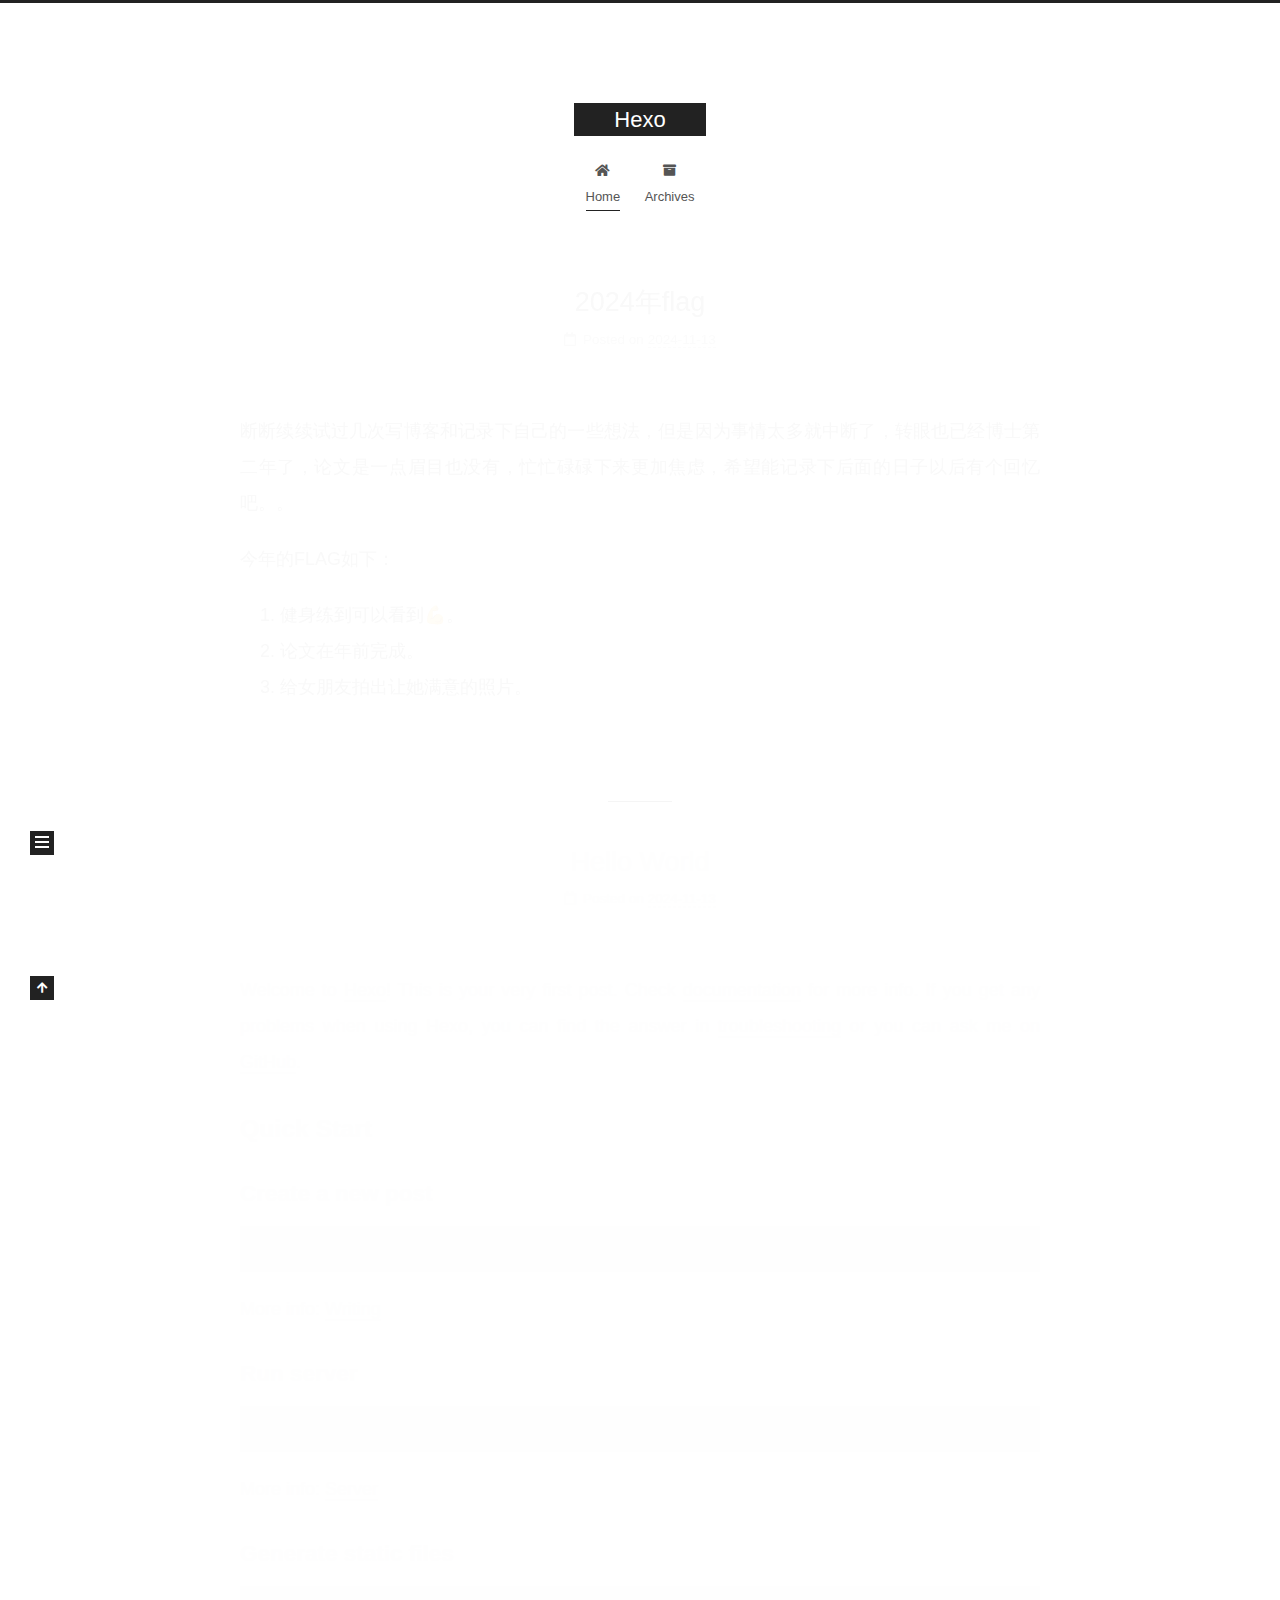
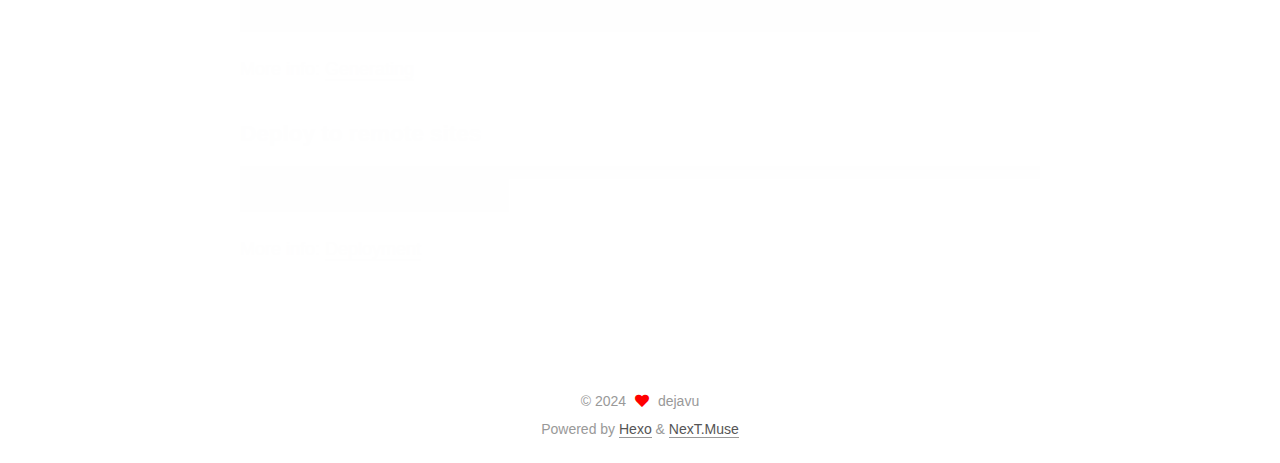
==== commit 4bd84f90: "Site updated: 2024-11-13 23:17:50" ====
--- a/index.html
+++ b/index.html
@@ -141,6 +141,71 @@
 
           <div class="content index posts-expand">
             
+      
+  
+  
+  <article itemscope itemtype="http://schema.org/Article" class="post-block" lang="cn">
+    <link itemprop="mainEntityOfPage" href="http://example.com/2024/11/13/2024-flag/">
+
+    <span hidden itemprop="author" itemscope itemtype="http://schema.org/Person">
+      <meta itemprop="image" content="/images/avatar.gif">
+      <meta itemprop="name" content="dejavu">
+      <meta itemprop="description" content="">
+    </span>
+
+    <span hidden itemprop="publisher" itemscope itemtype="http://schema.org/Organization">
+      <meta itemprop="name" content="Hexo">
+    </span>
+      <header class="post-header">
+        <h2 class="post-title" itemprop="name headline">
+          
+            <a href="/2024/11/13/2024-flag/" class="post-title-link" itemprop="url">2024年flag</a>
+        </h2>
+
+        <div class="post-meta">
+            <span class="post-meta-item">
+              <span class="post-meta-item-icon">
+                <i class="far fa-calendar"></i>
+              </span>
+              <span class="post-meta-item-text">Posted on</span>
+              
+
+              <time title="Created: 2024-11-13 23:08:47 / Modified: 23:14:12" itemprop="dateCreated datePublished" datetime="2024-11-13T23:08:47+08:00">2024-11-13</time>
+            </span>
+
+          
+
+        </div>
+      </header>
+
+    
+    
+    
+    <div class="post-body" itemprop="articleBody">
+
+      
+          <p>断断续续试过几次写博客和记录下自己的一些想法，但是因为事情太多就中断了，转眼也已经博士第二年了，论文是一点眉目也没有，忙忙碌碌下来更加焦虑，希望能记录下后面的日子以后有个回忆吧。。</p>
+<p>今年的FLAG如下：</p>
+<ol>
+<li>健身练到可以看到💪。</li>
+<li>论文在年前完成。</li>
+<li>给女朋友拍出让她满意的照片。</li>
+</ol>
+
+      
+    </div>
+
+    
+    
+    
+      <footer class="post-footer">
+        <div class="post-eof"></div>
+      </footer>
+  </article>
+  
+  
+  
+
       
   
   
@@ -277,7 +342,7 @@
       <div class="site-state-item site-state-posts">
           <a href="/archives/">
         
-          <span class="site-state-item-count">1</span>
+          <span class="site-state-item-count">2</span>
           <span class="site-state-item-name">posts</span>
         </a>
       </div>
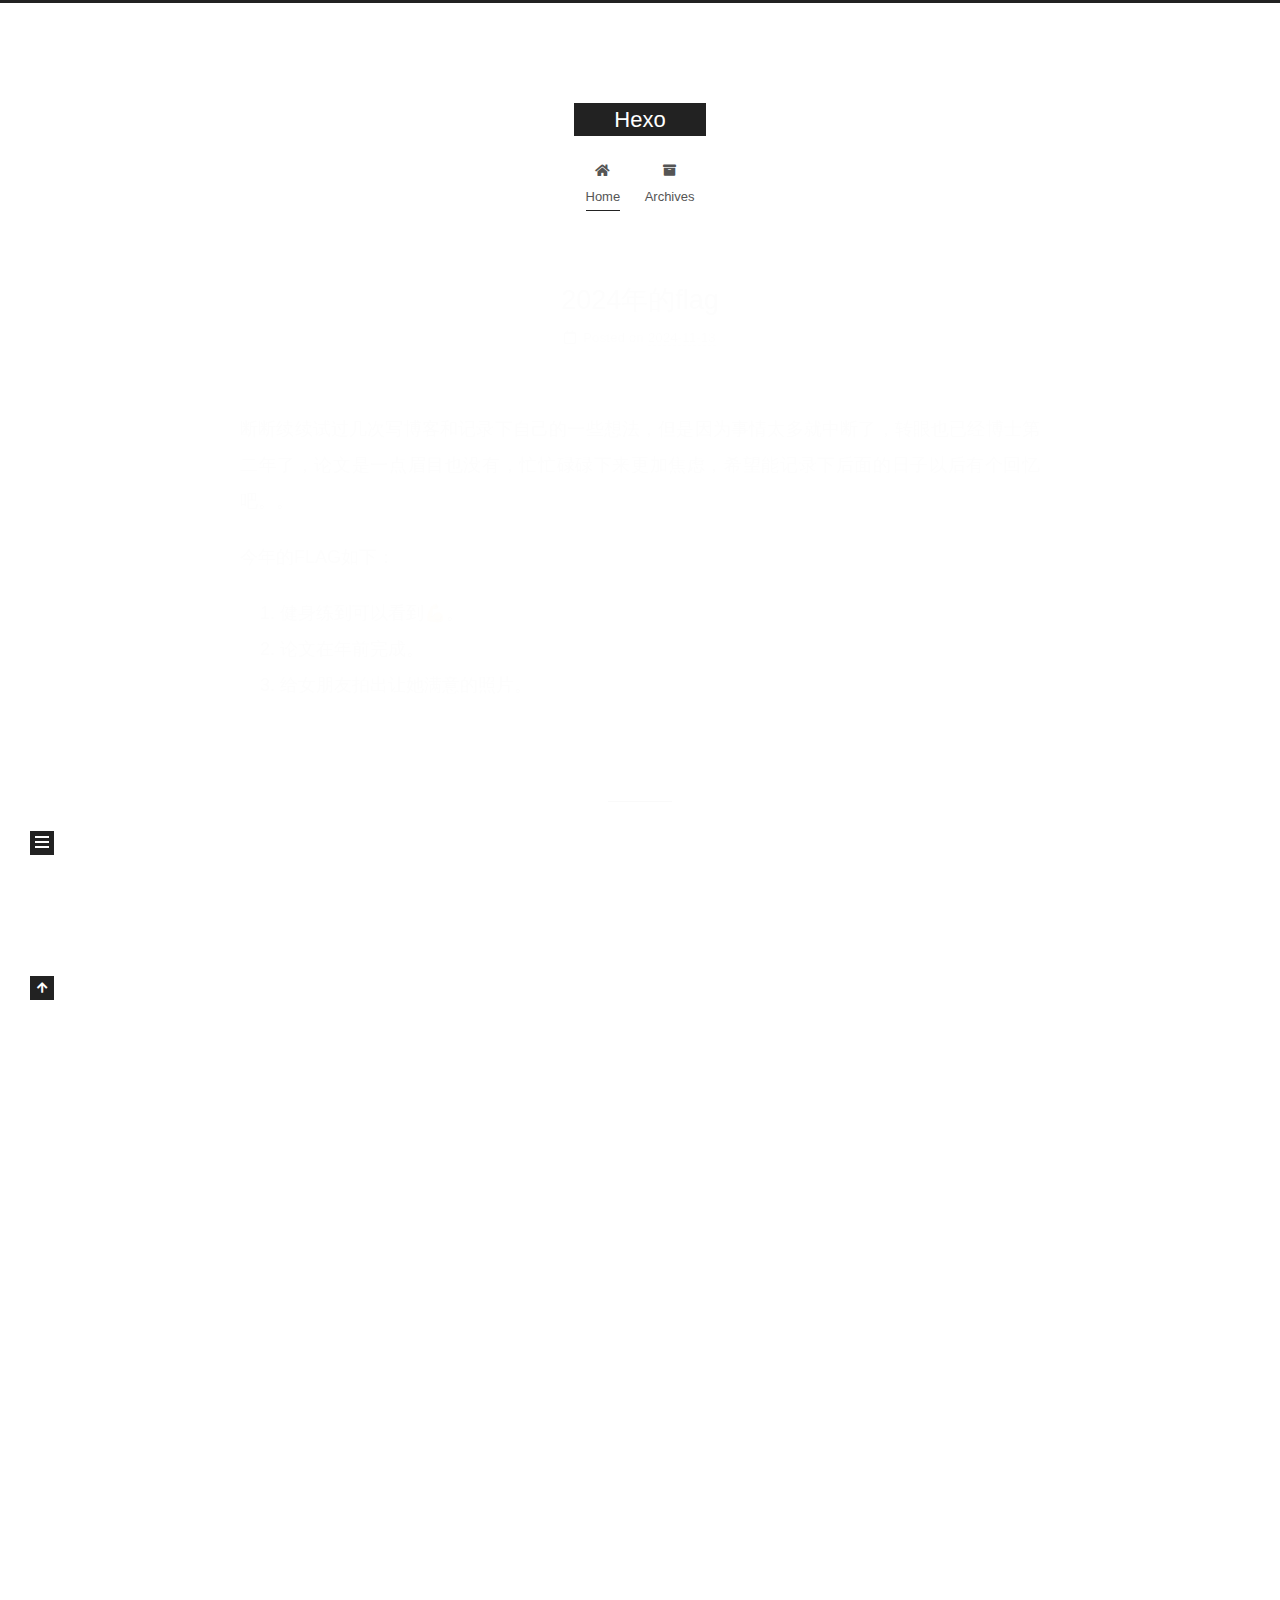
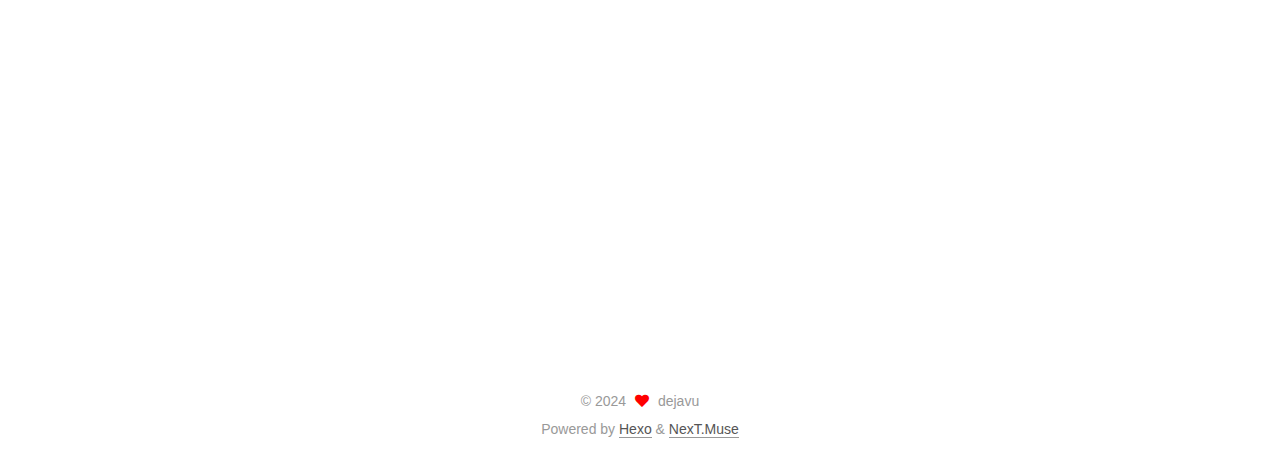
==== commit fbc2f64b: "Site updated: 2024-11-13 23:19:32" ====
--- a/index.html
+++ b/index.html
@@ -159,7 +159,7 @@
       <header class="post-header">
         <h2 class="post-title" itemprop="name headline">
           
-            <a href="/2024/11/13/2024-flag/" class="post-title-link" itemprop="url">2024年flag</a>
+            <a href="/2024/11/13/2024-flag/" class="post-title-link" itemprop="url">2024年的flag</a>
         </h2>
 
         <div class="post-meta">
@@ -170,7 +170,7 @@
               <span class="post-meta-item-text">Posted on</span>
               
 
-              <time title="Created: 2024-11-13 23:08:47 / Modified: 23:14:12" itemprop="dateCreated datePublished" datetime="2024-11-13T23:08:47+08:00">2024-11-13</time>
+              <time title="Created: 2024-11-13 23:08:47 / Modified: 23:19:22" itemprop="dateCreated datePublished" datetime="2024-11-13T23:08:47+08:00">2024-11-13</time>
             </span>
 
           
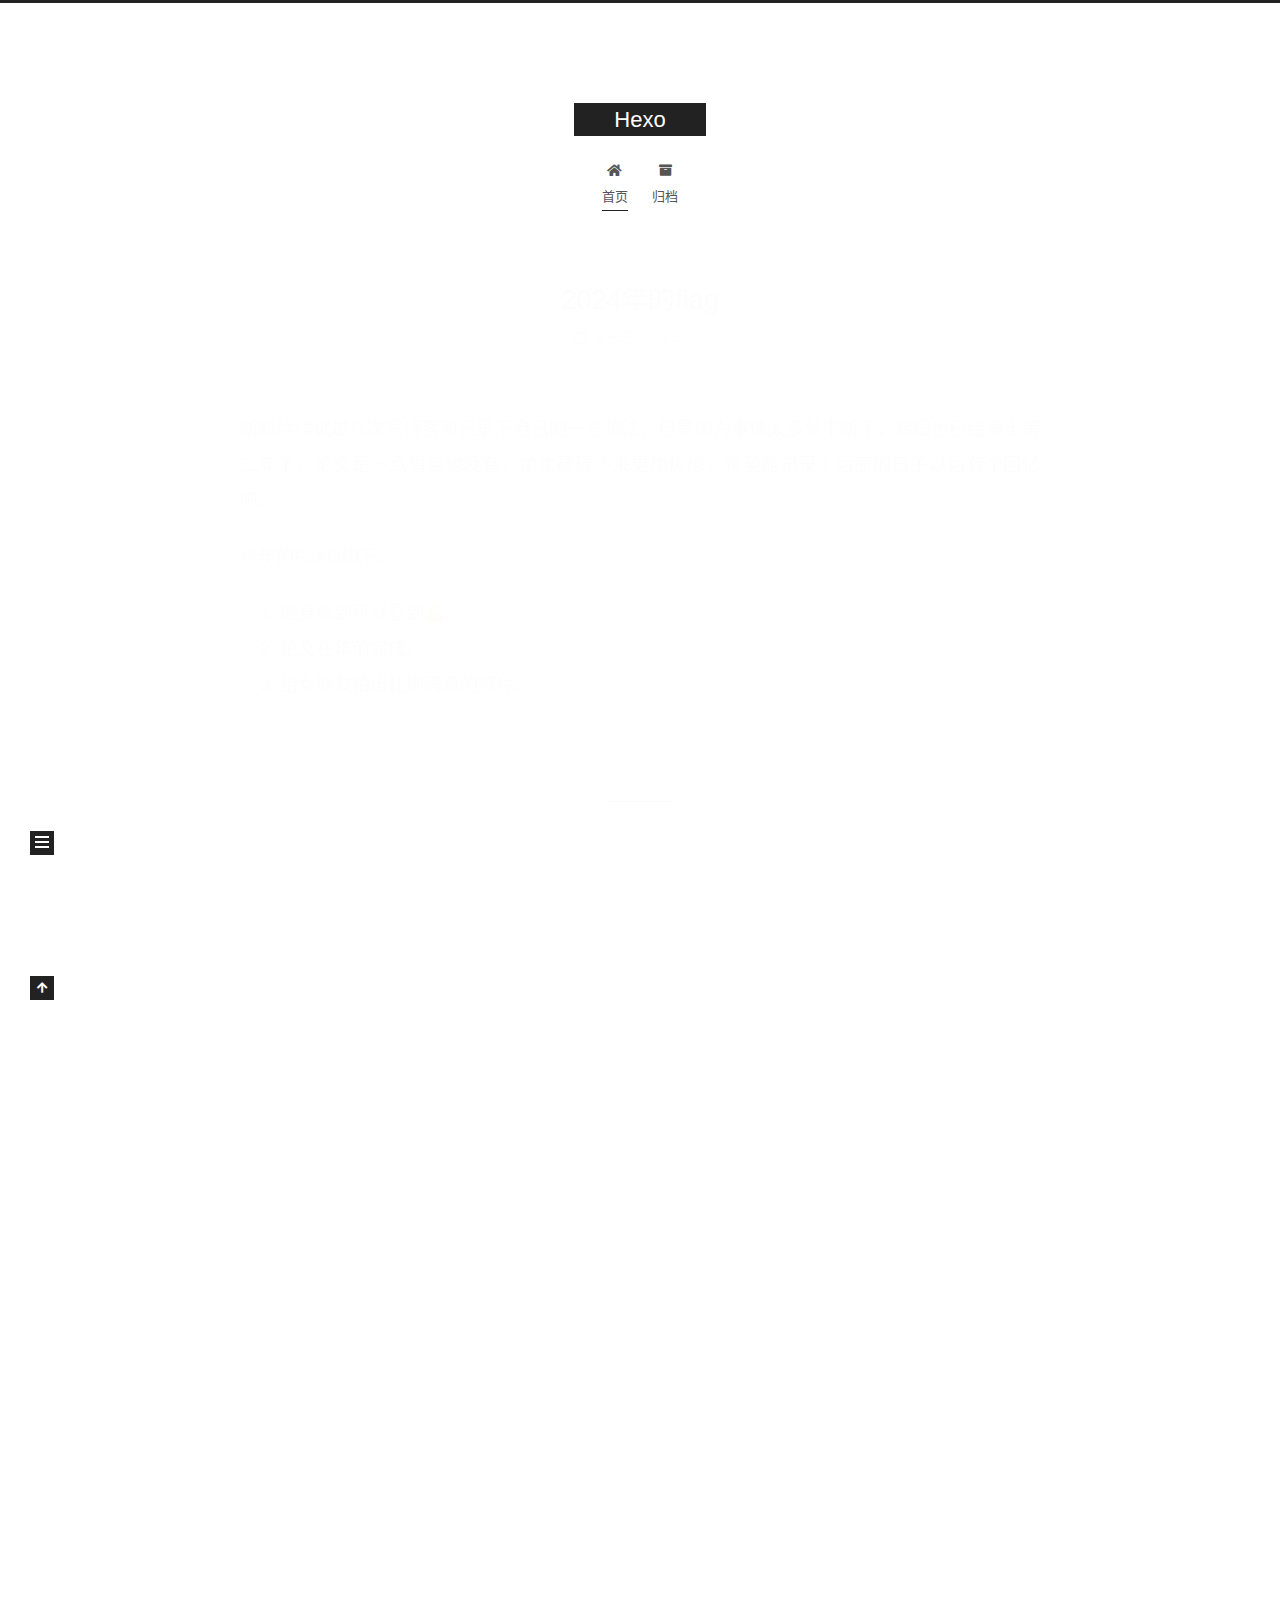
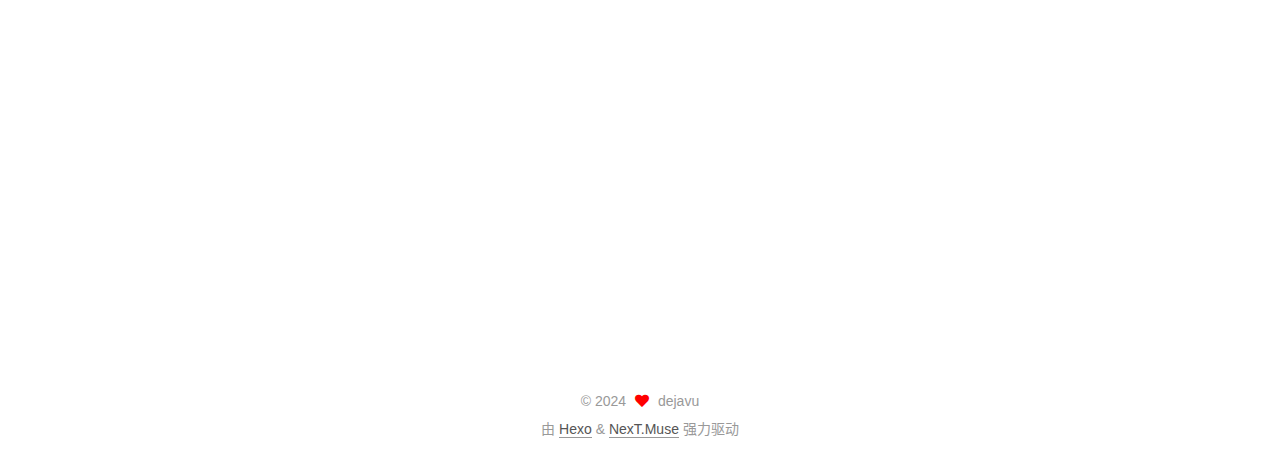
==== commit 8d1412cf: "Site updated: 2024-11-13 23:30:05" ====
--- a/index.html
+++ b/index.html
@@ -1,5 +1,5 @@
 <!DOCTYPE html>
-<html lang="cn">
+<html lang="zh-CN">
 <head>
   <meta charset="UTF-8">
 <meta name="viewport" content="width=device-width, initial-scale=1, maximum-scale=2">
@@ -24,7 +24,7 @@
 <meta property="og:title" content="Hexo">
 <meta property="og:url" content="http://example.com/index.html">
 <meta property="og:site_name" content="Hexo">
-<meta property="og:locale">
+<meta property="og:locale" content="zh_CN">
 <meta property="article:author" content="dejavu">
 <meta name="twitter:card" content="summary">
 
@@ -37,7 +37,7 @@
     sidebar: "",
     isHome : true,
     isPost : false,
-    lang   : 'cn'
+    lang   : 'zh-CN'
   };
 </script>
 
@@ -81,7 +81,7 @@
     <header class="header" itemscope itemtype="http://schema.org/WPHeader">
       <div class="header-inner"><div class="site-brand-container">
   <div class="site-nav-toggle">
-    <div class="toggle" aria-label="Toggle navigation bar">
+    <div class="toggle" aria-label="切换导航栏">
       <span class="toggle-line toggle-line-first"></span>
       <span class="toggle-line toggle-line-middle"></span>
       <span class="toggle-line toggle-line-last"></span>
@@ -110,12 +110,12 @@
   <ul id="menu" class="main-menu menu">
         <li class="menu-item menu-item-home">
 
-    <a href="/" rel="section"><i class="fa fa-home fa-fw"></i>Home</a>
+    <a href="/" rel="section"><i class="fa fa-home fa-fw"></i>首页</a>
 
   </li>
         <li class="menu-item menu-item-archives">
 
-    <a href="/archives/" rel="section"><i class="fa fa-archive fa-fw"></i>Archives</a>
+    <a href="/archives/" rel="section"><i class="fa fa-archive fa-fw"></i>归档</a>
 
   </li>
   </ul>
@@ -144,7 +144,7 @@
       
   
   
-  <article itemscope itemtype="http://schema.org/Article" class="post-block" lang="cn">
+  <article itemscope itemtype="http://schema.org/Article" class="post-block" lang="zh-CN">
     <link itemprop="mainEntityOfPage" href="http://example.com/2024/11/13/2024-flag/">
 
     <span hidden itemprop="author" itemscope itemtype="http://schema.org/Person">
@@ -167,10 +167,10 @@
               <span class="post-meta-item-icon">
                 <i class="far fa-calendar"></i>
               </span>
-              <span class="post-meta-item-text">Posted on</span>
+              <span class="post-meta-item-text">发表于</span>
               
 
-              <time title="Created: 2024-11-13 23:08:47 / Modified: 23:19:22" itemprop="dateCreated datePublished" datetime="2024-11-13T23:08:47+08:00">2024-11-13</time>
+              <time title="创建时间：2024-11-13 23:08:47 / 修改时间：23:19:22" itemprop="dateCreated datePublished" datetime="2024-11-13T23:08:47+08:00">2024-11-13</time>
             </span>
 
           
@@ -209,7 +209,7 @@
       
   
   
-  <article itemscope itemtype="http://schema.org/Article" class="post-block" lang="cn">
+  <article itemscope itemtype="http://schema.org/Article" class="post-block" lang="zh-CN">
     <link itemprop="mainEntityOfPage" href="http://example.com/2024/11/13/hello-world/">
 
     <span hidden itemprop="author" itemscope itemtype="http://schema.org/Person">
@@ -232,9 +232,9 @@
               <span class="post-meta-item-icon">
                 <i class="far fa-calendar"></i>
               </span>
-              <span class="post-meta-item-text">Posted on</span>
-
-              <time title="Created: 2024-11-13 21:12:06" itemprop="dateCreated datePublished" datetime="2024-11-13T21:12:06+08:00">2024-11-13</time>
+              <span class="post-meta-item-text">发表于</span>
+
+              <time title="创建时间：2024-11-13 21:12:06" itemprop="dateCreated datePublished" datetime="2024-11-13T21:12:06+08:00">2024-11-13</time>
             </span>
 
           
@@ -320,10 +320,10 @@
 
       <ul class="sidebar-nav motion-element">
         <li class="sidebar-nav-toc">
-          Table of Contents
+          文章目录
         </li>
         <li class="sidebar-nav-overview">
-          Overview
+          站点概览
         </li>
       </ul>
 
@@ -343,7 +343,7 @@
           <a href="/archives/">
         
           <span class="site-state-item-count">2</span>
-          <span class="site-state-item-name">posts</span>
+          <span class="site-state-item-name">日志</span>
         </a>
       </div>
   </nav>
@@ -376,7 +376,7 @@
   </span>
   <span class="author" itemprop="copyrightHolder">dejavu</span>
 </div>
-  <div class="powered-by">Powered by <a href="https://hexo.io/" class="theme-link" rel="noopener" target="_blank">Hexo</a> & <a href="https://muse.theme-next.org/" class="theme-link" rel="noopener" target="_blank">NexT.Muse</a>
+  <div class="powered-by">由 <a href="https://hexo.io/" class="theme-link" rel="noopener" target="_blank">Hexo</a> & <a href="https://muse.theme-next.org/" class="theme-link" rel="noopener" target="_blank">NexT.Muse</a> 强力驱动
   </div>
 
         
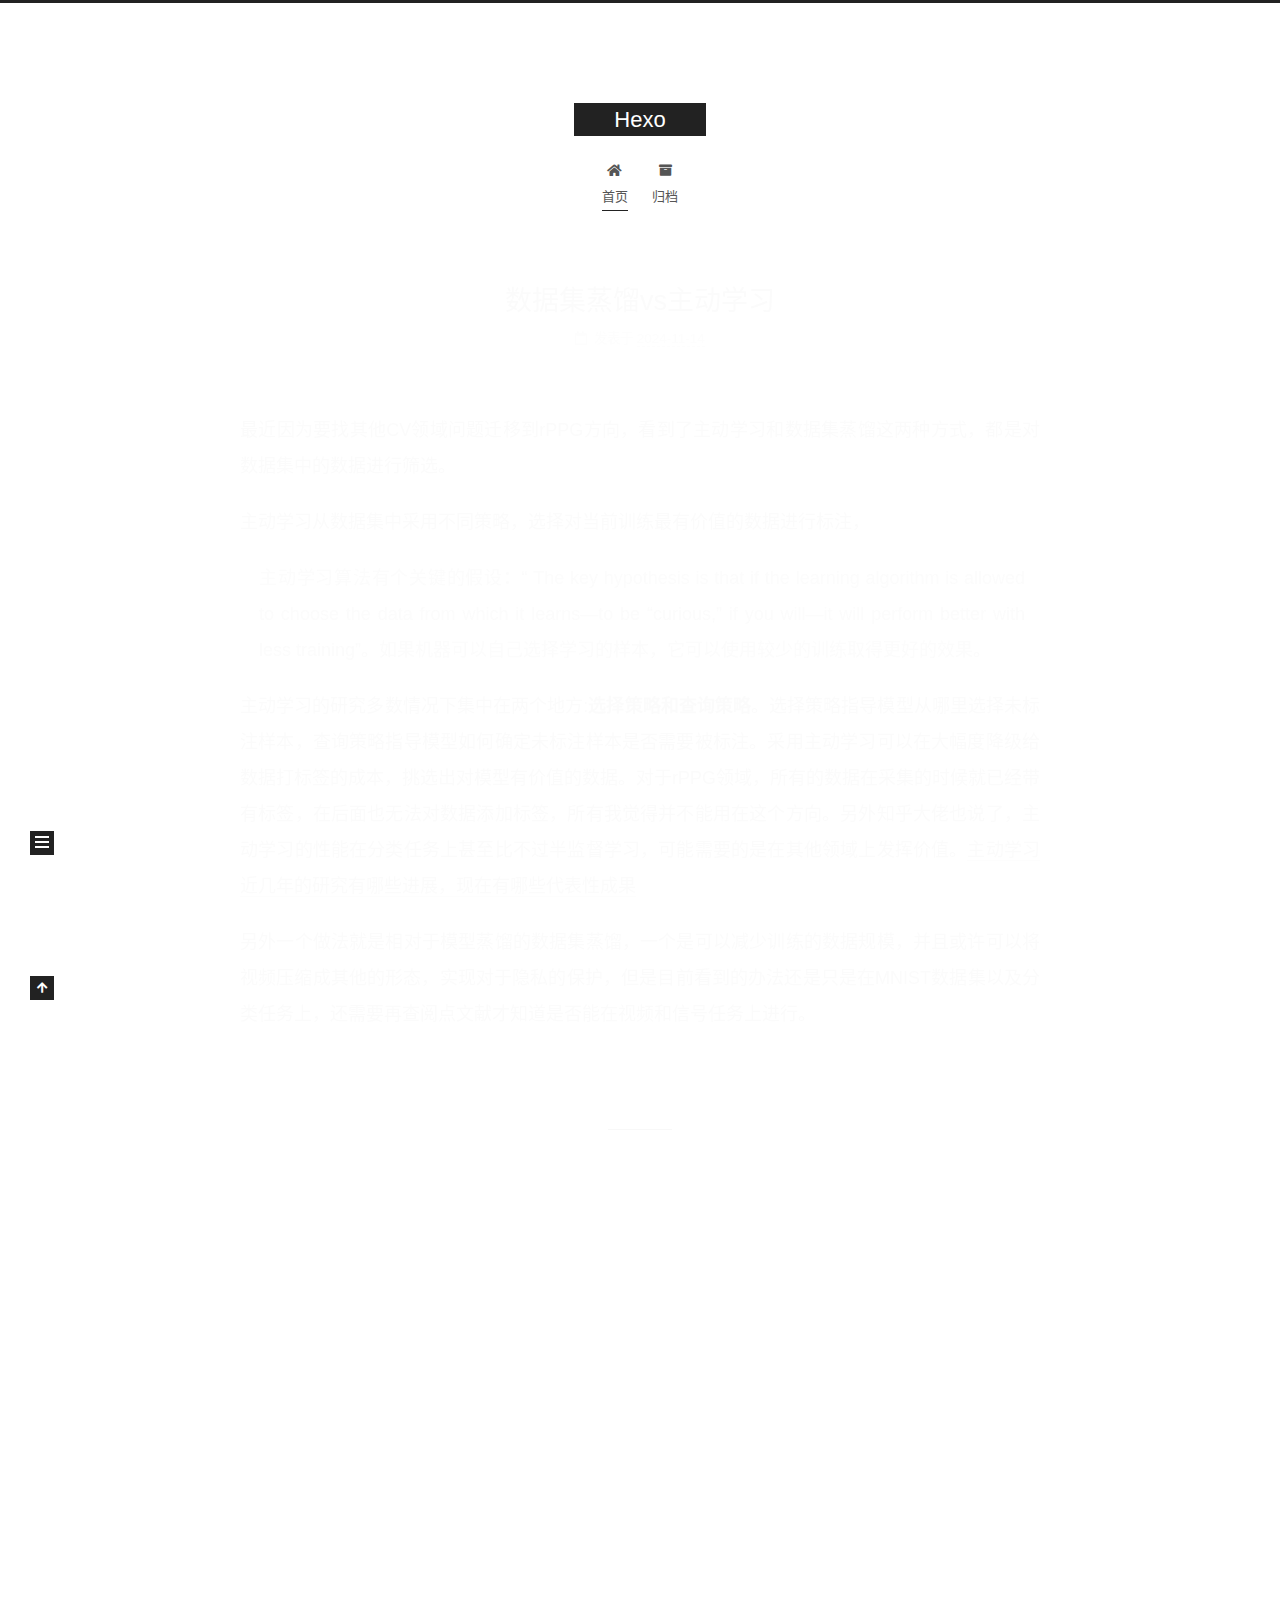
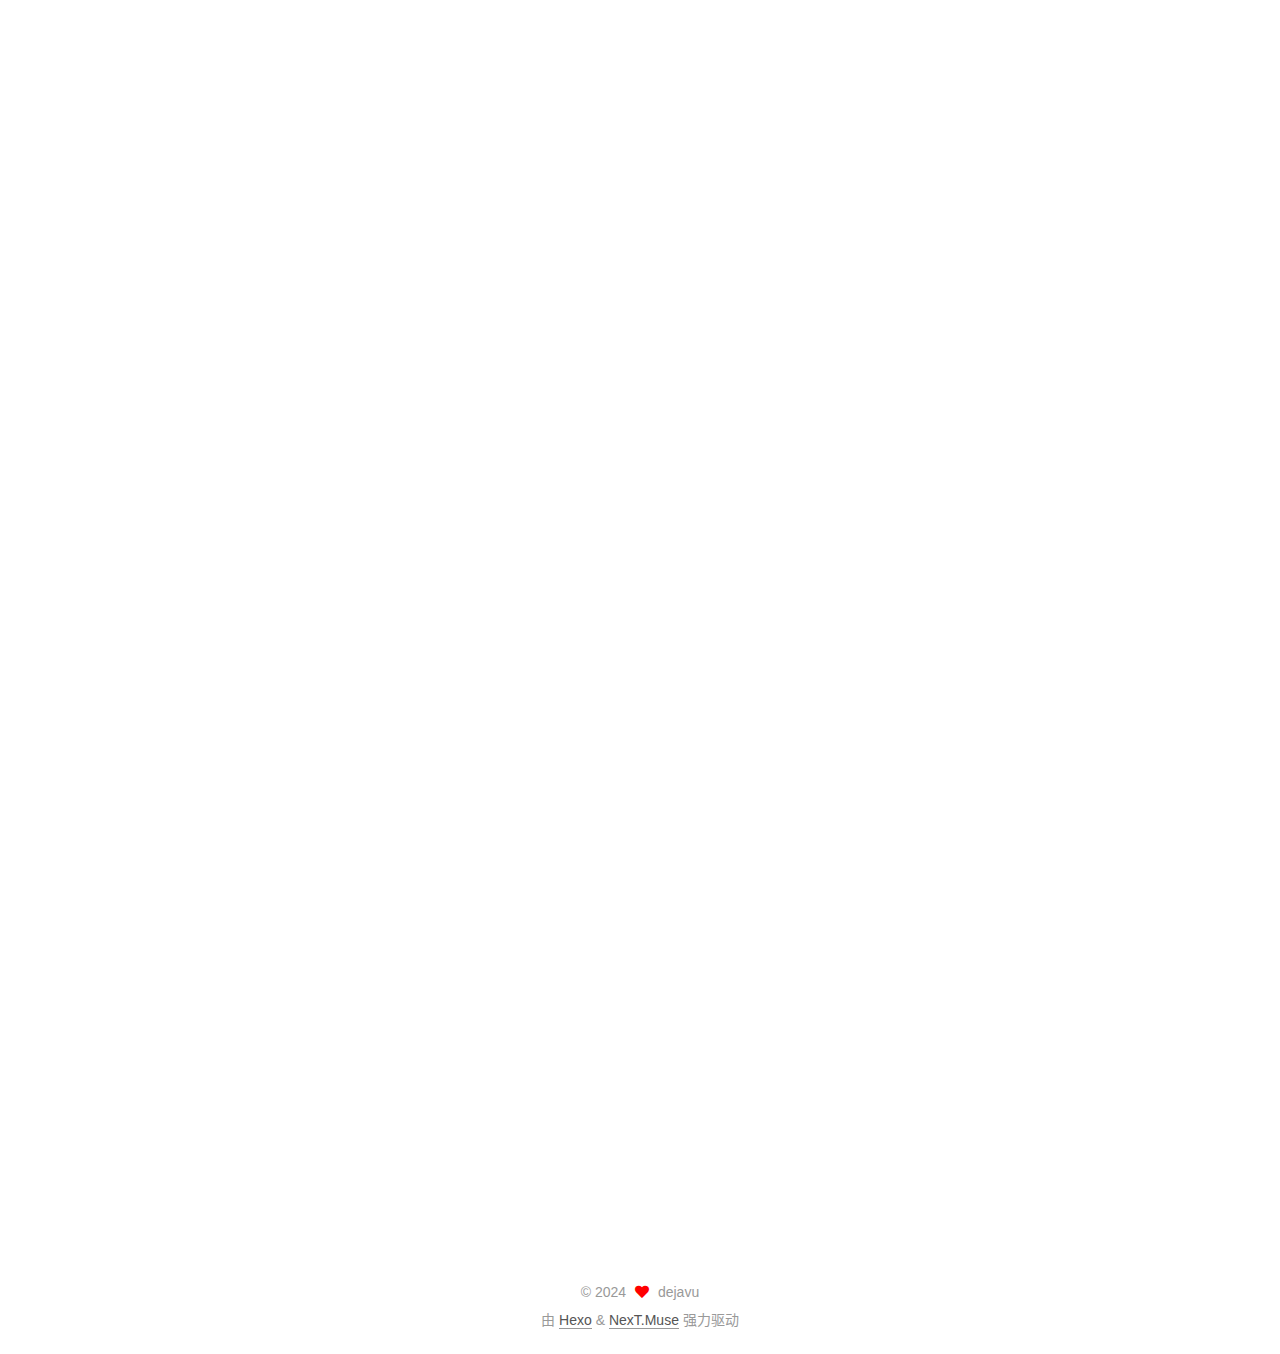
==== commit d8c412f7: "Site updated: 2024-11-14 21:54:39" ====
--- a/index.html
+++ b/index.html
@@ -141,6 +141,71 @@
 
           <div class="content index posts-expand">
             
+      
+  
+  
+  <article itemscope itemtype="http://schema.org/Article" class="post-block" lang="zh-CN">
+    <link itemprop="mainEntityOfPage" href="http://example.com/2024/11/14/%E6%95%B0%E6%8D%AE%E9%9B%86%E8%92%B8%E9%A6%8Fvs%E4%B8%BB%E5%8A%A8%E5%AD%A6%E4%B9%A0/">
+
+    <span hidden itemprop="author" itemscope itemtype="http://schema.org/Person">
+      <meta itemprop="image" content="/images/avatar.gif">
+      <meta itemprop="name" content="dejavu">
+      <meta itemprop="description" content="">
+    </span>
+
+    <span hidden itemprop="publisher" itemscope itemtype="http://schema.org/Organization">
+      <meta itemprop="name" content="Hexo">
+    </span>
+      <header class="post-header">
+        <h2 class="post-title" itemprop="name headline">
+          
+            <a href="/2024/11/14/%E6%95%B0%E6%8D%AE%E9%9B%86%E8%92%B8%E9%A6%8Fvs%E4%B8%BB%E5%8A%A8%E5%AD%A6%E4%B9%A0/" class="post-title-link" itemprop="url">数据集蒸馏vs主动学习</a>
+        </h2>
+
+        <div class="post-meta">
+            <span class="post-meta-item">
+              <span class="post-meta-item-icon">
+                <i class="far fa-calendar"></i>
+              </span>
+              <span class="post-meta-item-text">发表于</span>
+              
+
+              <time title="创建时间：2024-11-14 21:53:57 / 修改时间：21:54:32" itemprop="dateCreated datePublished" datetime="2024-11-14T21:53:57+08:00">2024-11-14</time>
+            </span>
+
+          
+
+        </div>
+      </header>
+
+    
+    
+    
+    <div class="post-body" itemprop="articleBody">
+
+      
+          <p>最近因为要找其他CV领域问题迁移到rPPG方向，看到了主动学习和数据集蒸馏这两种方式，都是对数据集中的数据进行筛选。</p>
+<p>主动学习从数据集中采用不同策略，选择对当前训练最有价值的数据进行标注，</p>
+<blockquote>
+<p>主动学习算法有个关键的假设：“ The key hypothesis is that if the learning algorithm is allowed to choose the data from which it learns—to be “curious,” if you will—it will perform better with less training”。如果机器可以自己选择学习的样本，它可以使用较少的训练取得更好的效果。</p>
+</blockquote>
+<p>主动学习的研究多数情况下集中在两个地方:<strong>选择策略和查询策略</strong>。选择策略指导模型从哪里选择未标注样本，查询策略指导模型如何确定未标注样本是否需要被标注。采用主动学习可以在大幅度降级给数据打标签的成本，挑选出对模型有价值的数据。对于rPPG领域，所有的数据在采集的时候就已经带有标签，在后面也无法对数据添加标签，所有我觉得并不能用在这个方向。另外知乎大佬也说了，主动学习的性能在分类任务上甚至比不过半监督学习，可能需要的是在其他领域上发挥价值。<a target="_blank" rel="noopener" href="https://www.zhihu.com/question/439453212/answer/2147806195">主动学习近几年的研究有哪些进展，现在有哪些代表性成果</a></p>
+<p>另外一个做法就是相对于模型蒸馏的数据集蒸馏，一个是可以减少训练的数据规模，并且或许可以将视频压缩成其他的形态，实现对于隐私的保护，但是目前看到的办法还是只是在MNIST数据集以及分类任务上，还需要再查阅点文献才知道是否能在视频和信号任务上进行。</p>
+
+      
+    </div>
+
+    
+    
+    
+      <footer class="post-footer">
+        <div class="post-eof"></div>
+      </footer>
+  </article>
+  
+  
+  
+
       
   
   
@@ -342,7 +407,7 @@
       <div class="site-state-item site-state-posts">
           <a href="/archives/">
         
-          <span class="site-state-item-count">2</span>
+          <span class="site-state-item-count">3</span>
           <span class="site-state-item-name">日志</span>
         </a>
       </div>
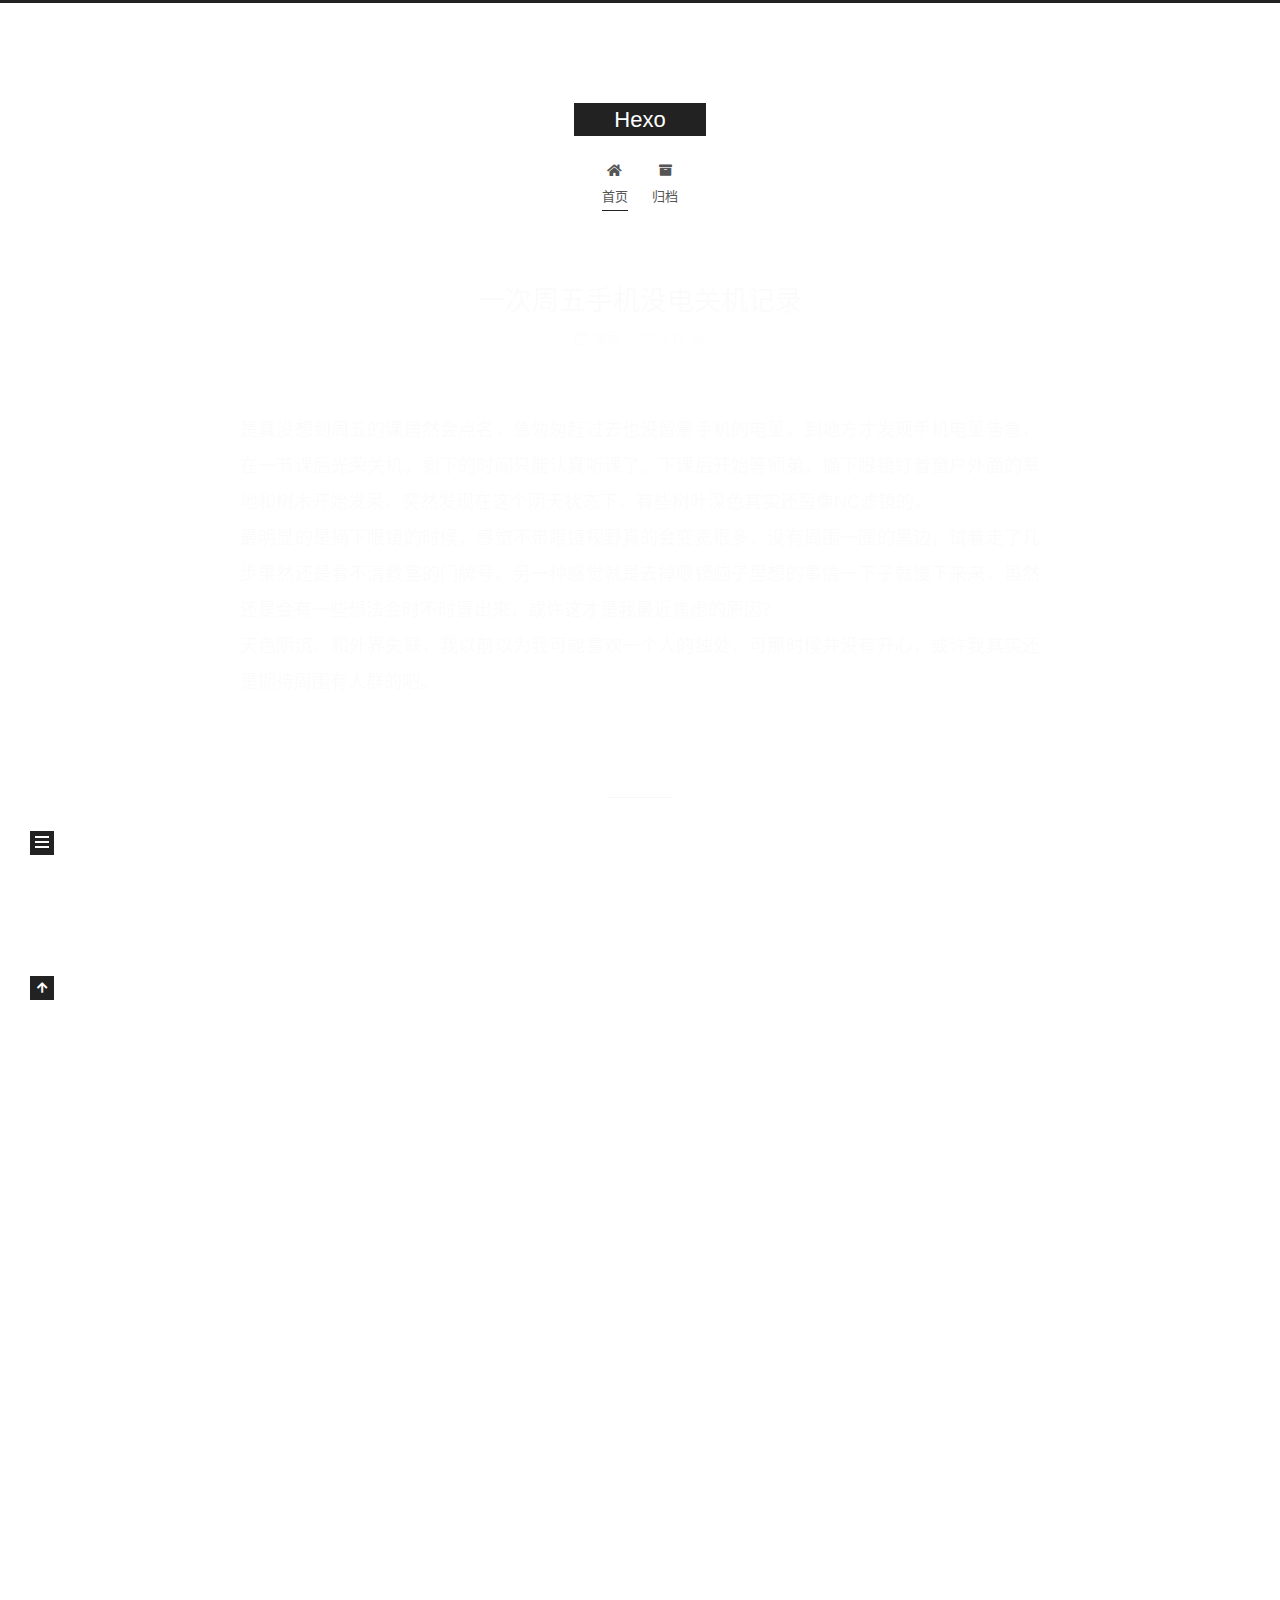
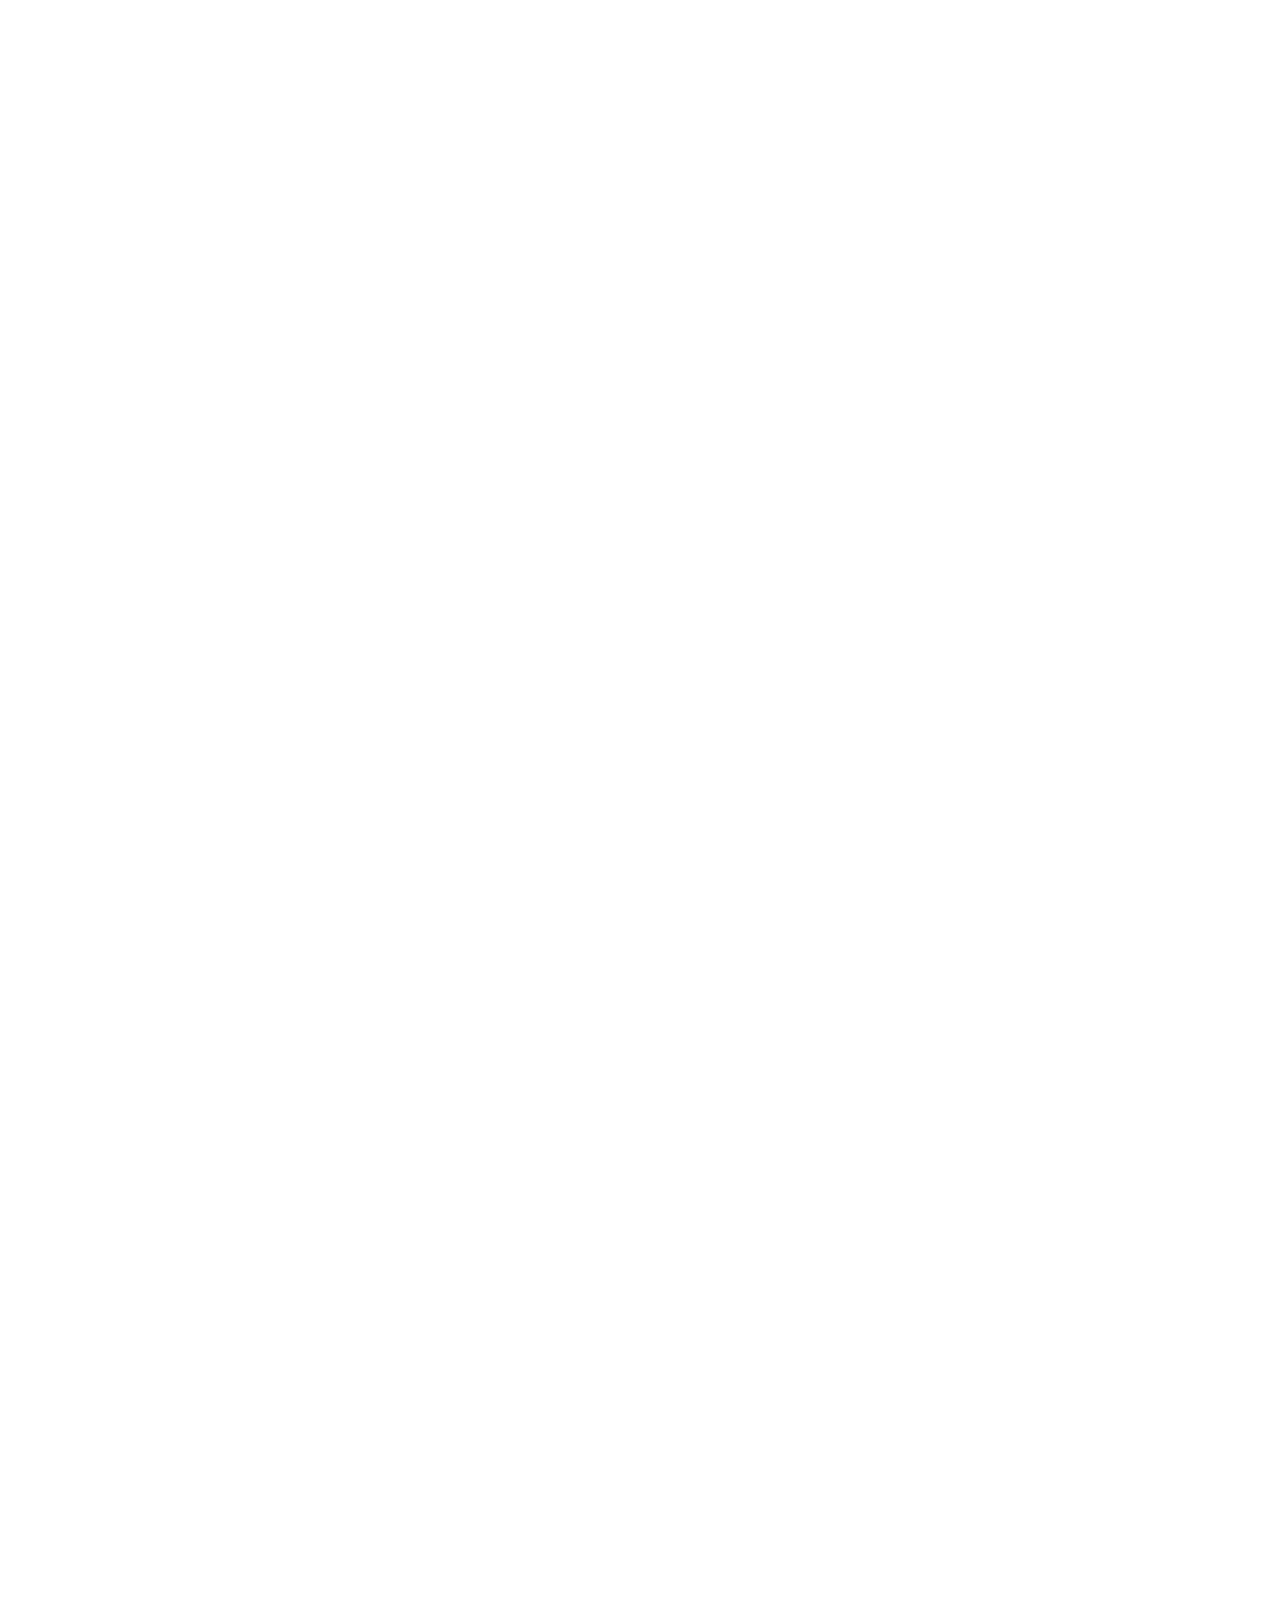
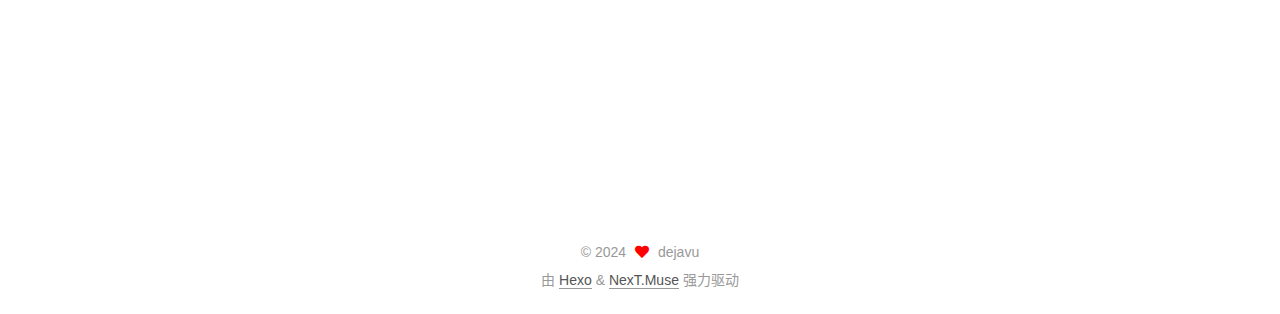
==== commit d0e31b9b: "Site updated: 2024-11-16 11:10:27" ====
--- a/index.html
+++ b/index.html
@@ -141,6 +141,65 @@
 
           <div class="content index posts-expand">
             
+      
+  
+  
+  <article itemscope itemtype="http://schema.org/Article" class="post-block" lang="zh-CN">
+    <link itemprop="mainEntityOfPage" href="http://example.com/2024/11/16/%E4%B8%80%E6%AC%A1%E5%91%A8%E4%BA%94%E6%89%8B%E6%9C%BA%E6%B2%A1%E7%94%B5%E5%85%B3%E6%9C%BA%E8%AE%B0%E5%BD%95/">
+
+    <span hidden itemprop="author" itemscope itemtype="http://schema.org/Person">
+      <meta itemprop="image" content="/images/avatar.gif">
+      <meta itemprop="name" content="dejavu">
+      <meta itemprop="description" content="">
+    </span>
+
+    <span hidden itemprop="publisher" itemscope itemtype="http://schema.org/Organization">
+      <meta itemprop="name" content="Hexo">
+    </span>
+      <header class="post-header">
+        <h2 class="post-title" itemprop="name headline">
+          
+            <a href="/2024/11/16/%E4%B8%80%E6%AC%A1%E5%91%A8%E4%BA%94%E6%89%8B%E6%9C%BA%E6%B2%A1%E7%94%B5%E5%85%B3%E6%9C%BA%E8%AE%B0%E5%BD%95/" class="post-title-link" itemprop="url">一次周五手机没电关机记录</a>
+        </h2>
+
+        <div class="post-meta">
+            <span class="post-meta-item">
+              <span class="post-meta-item-icon">
+                <i class="far fa-calendar"></i>
+              </span>
+              <span class="post-meta-item-text">发表于</span>
+              
+
+              <time title="创建时间：2024-11-16 10:58:52 / 修改时间：11:10:08" itemprop="dateCreated datePublished" datetime="2024-11-16T10:58:52+08:00">2024-11-16</time>
+            </span>
+
+          
+
+        </div>
+      </header>
+
+    
+    
+    
+    <div class="post-body" itemprop="articleBody">
+
+      
+          <p>是真没想到周五的课居然会点名，急匆匆赶过去也没留意手机的电量。到地方才发现手机电量告急，在一节课后光荣关机，剩下的时间只能认真听课了。下课后开始等师弟，摘下眼镜盯着窗户外面的草地和树木开始发呆，突然发现在这个阴天状态下，有些树叶深色其实还蛮像NC滤镜的。<br>最明显的是摘下眼镜的时候，感觉不带眼镜视野真的会变宽很多，没有周围一圈的黑边，试着走了几步果然还是看不清教室的门牌号。另一种感觉就是去掉眼镜脑子里想的事情一下子就慢下来来，虽然还是会有一些想法会时不时冒出来，或许这才是我最近焦虑的原因？<br>天色阴沉、和外界失联，我以前以为我可能喜欢一个人的独处，可那时候并没有开心，或许我其实还是期待周围有人群的吧。</p>
+
+      
+    </div>
+
+    
+    
+    
+      <footer class="post-footer">
+        <div class="post-eof"></div>
+      </footer>
+  </article>
+  
+  
+  
+
       
   
   
@@ -407,7 +466,7 @@
       <div class="site-state-item site-state-posts">
           <a href="/archives/">
         
-          <span class="site-state-item-count">3</span>
+          <span class="site-state-item-count">4</span>
           <span class="site-state-item-name">日志</span>
         </a>
       </div>
--- a/css/main.css
+++ b/css/main.css
@@ -1168,7 +1168,7 @@
 }
 .links-of-author a::before,
 .links-of-author span.exturl::before {
-  background: #ff3317;
+  background: #1c20ff;
   border-radius: 50%;
   content: ' ';
   display: inline-block;
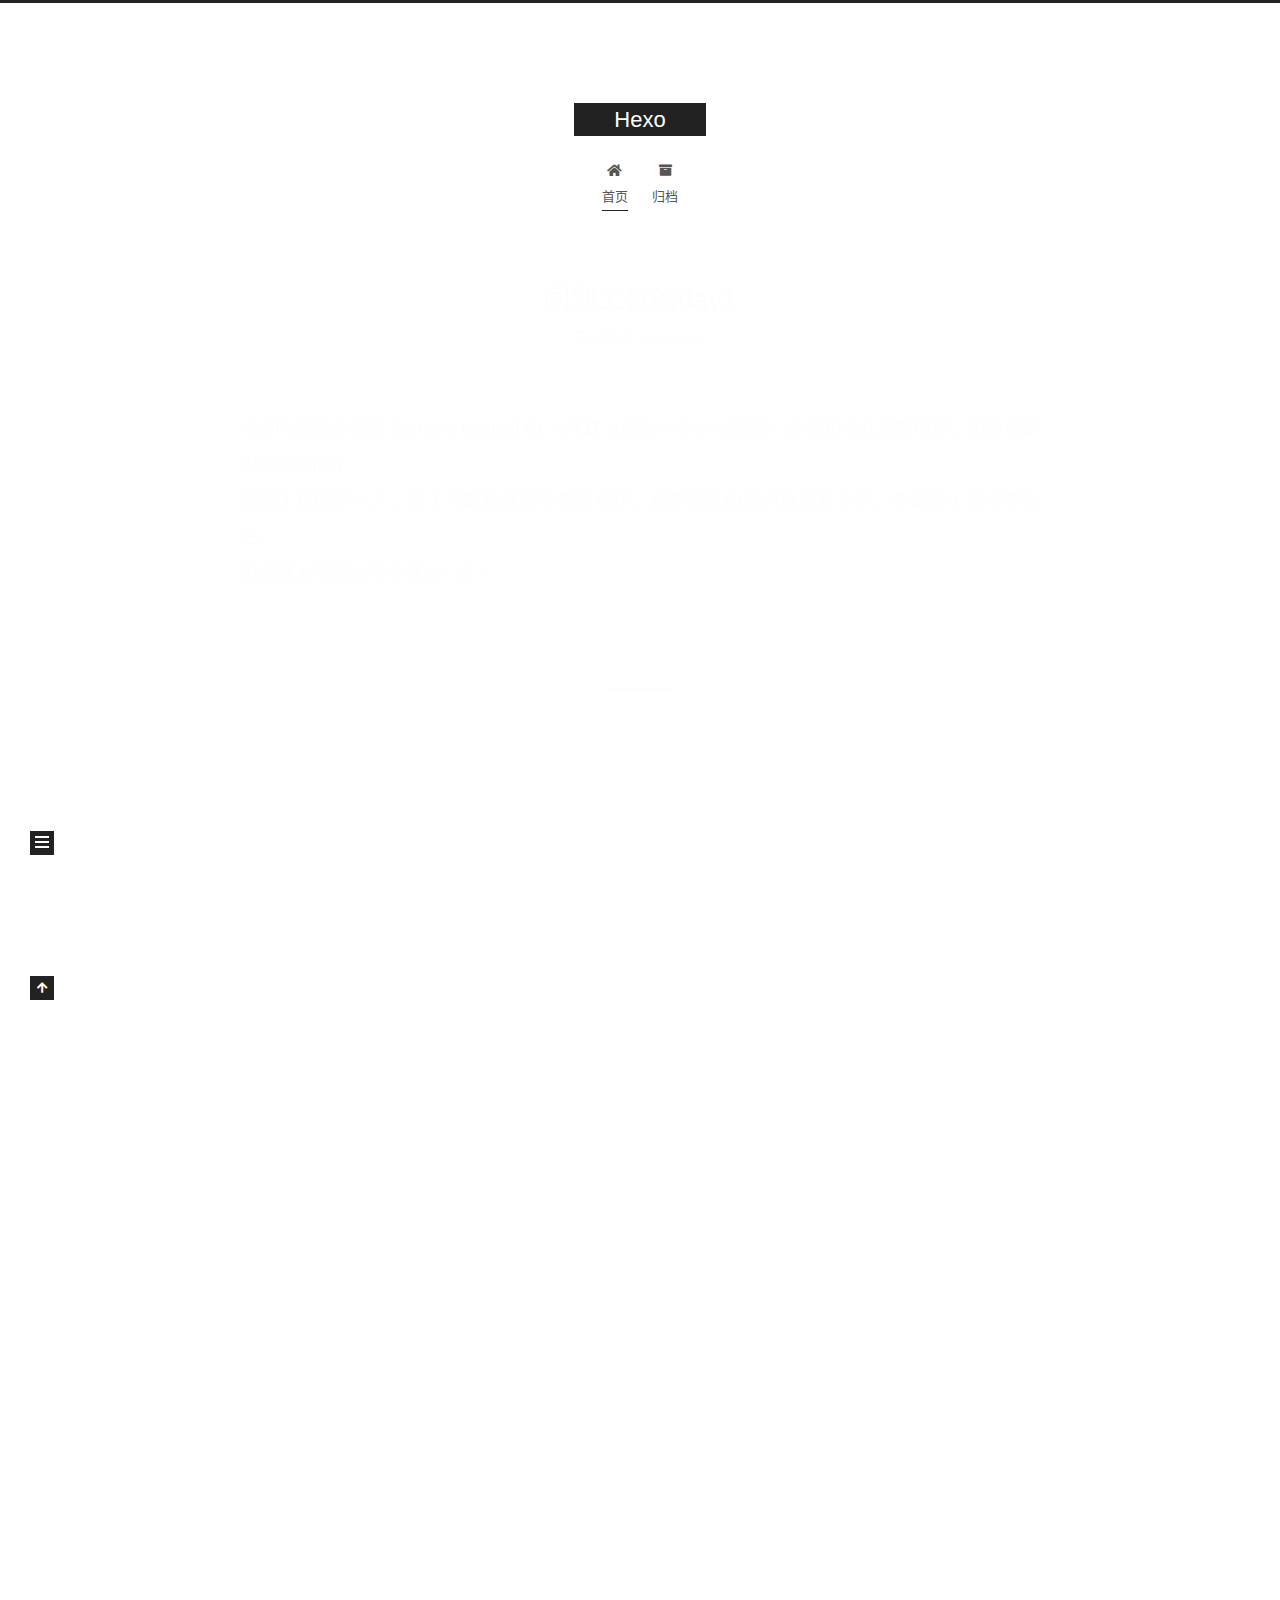
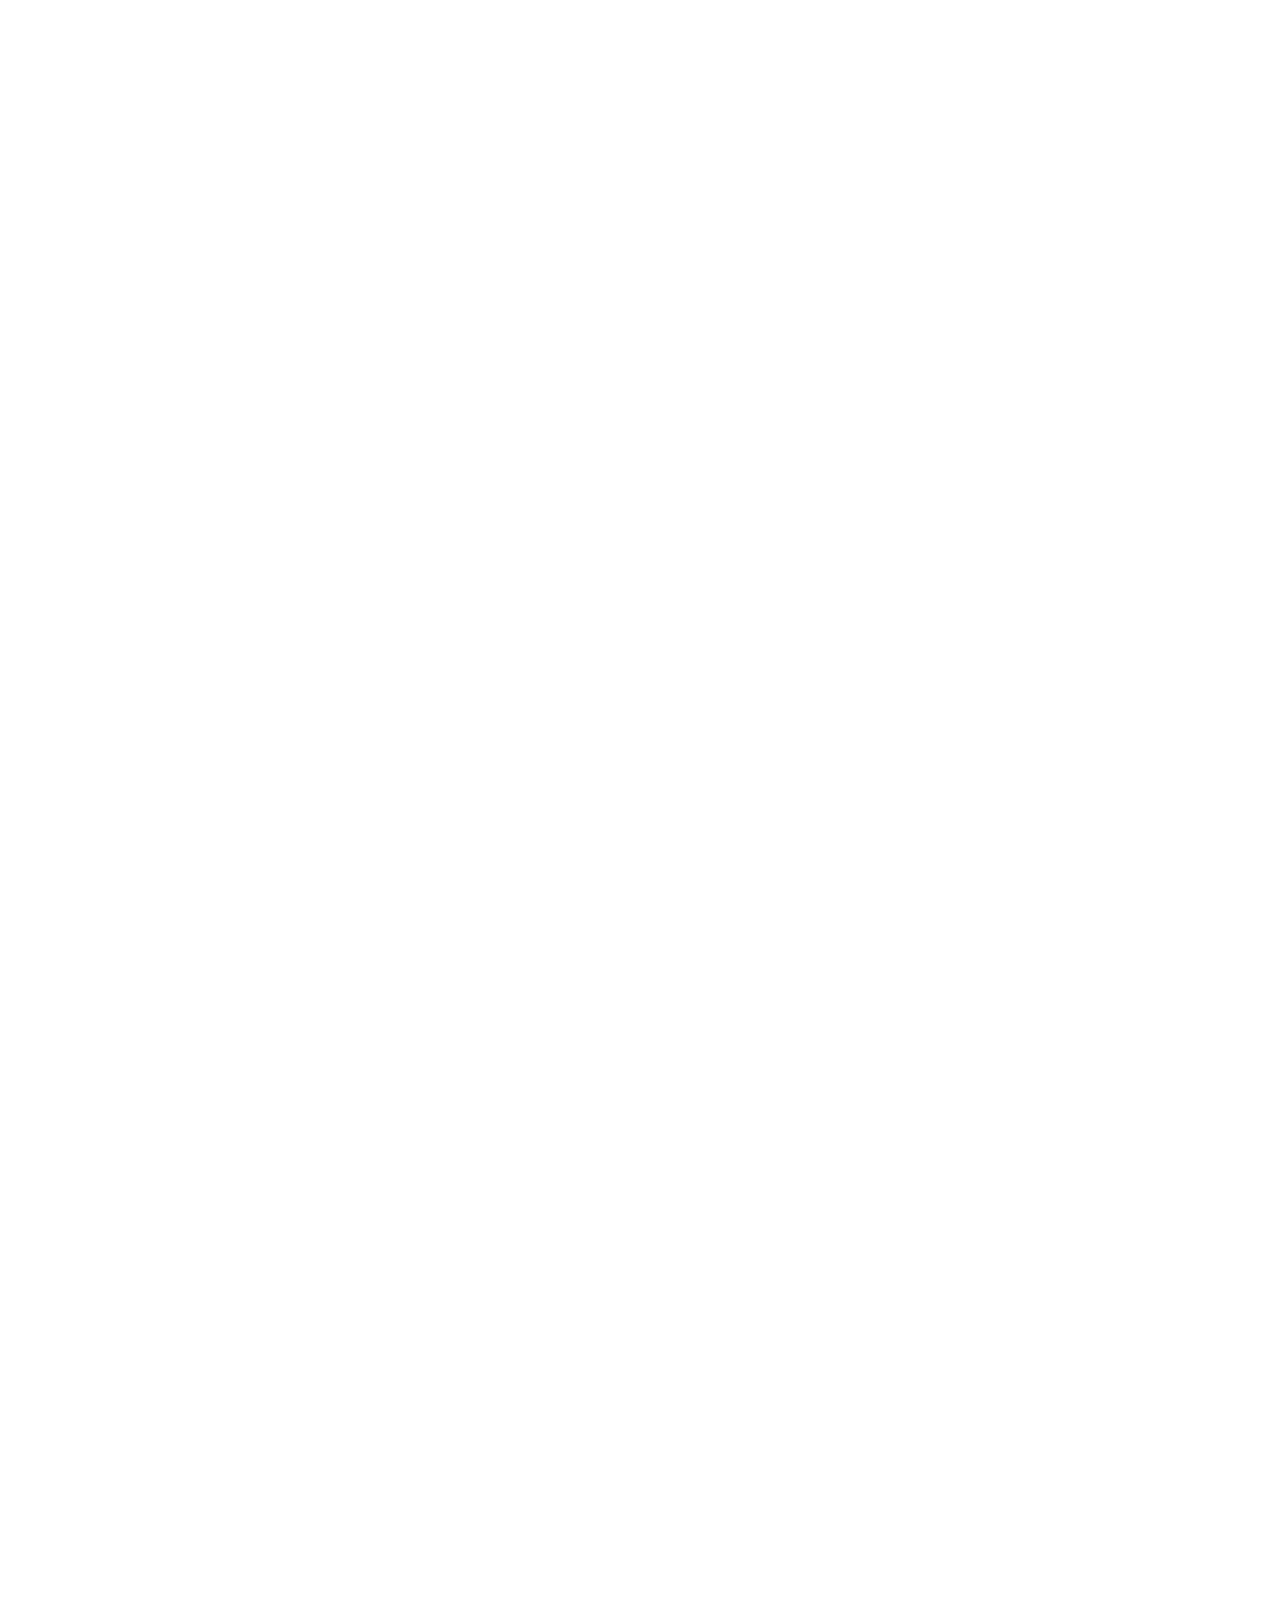
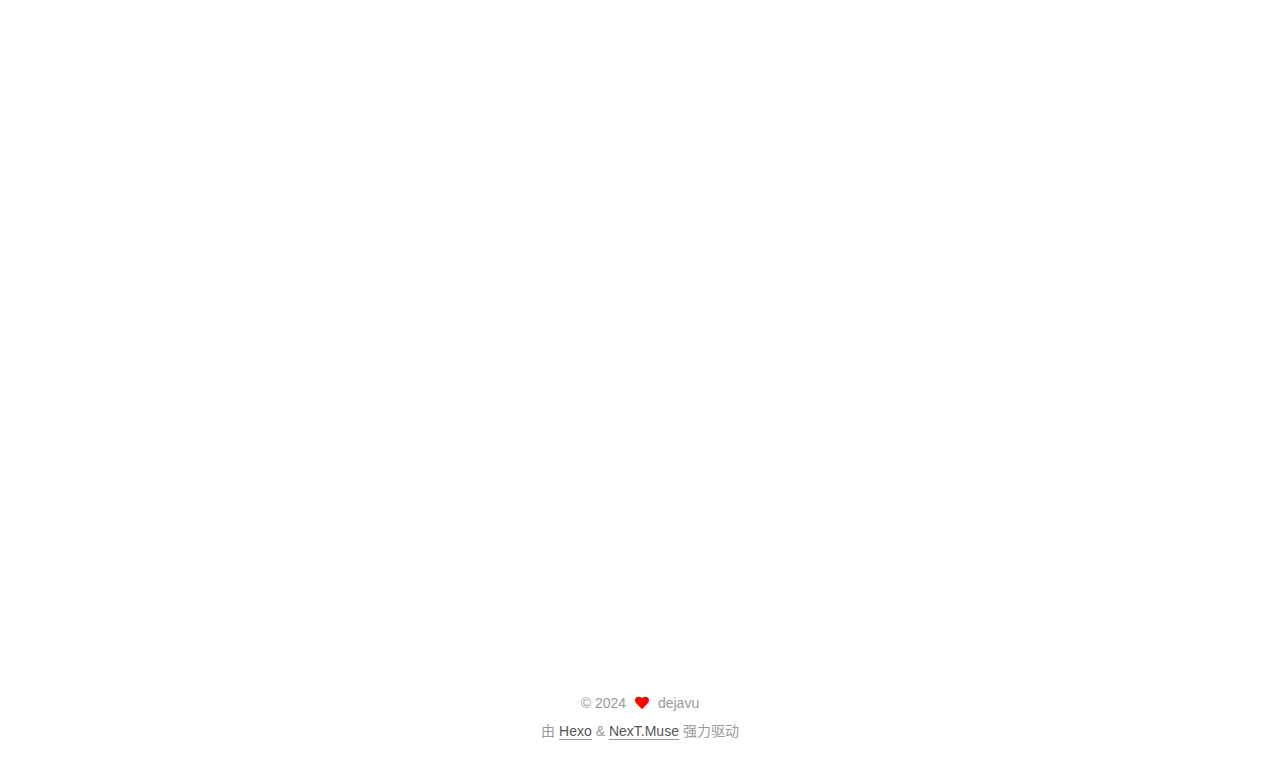
==== commit d6cea75c: "Site updated: 2024-11-18 19:13:08" ====
--- a/index.html
+++ b/index.html
@@ -141,6 +141,65 @@
 
           <div class="content index posts-expand">
             
+      
+  
+  
+  <article itemscope itemtype="http://schema.org/Article" class="post-block" lang="zh-CN">
+    <link itemprop="mainEntityOfPage" href="http://example.com/2024/11/18/%E5%9B%9E%E5%88%B0%E5%B7%A5%E4%BD%8D%E7%9A%84day1/">
+
+    <span hidden itemprop="author" itemscope itemtype="http://schema.org/Person">
+      <meta itemprop="image" content="/images/avatar.gif">
+      <meta itemprop="name" content="dejavu">
+      <meta itemprop="description" content="">
+    </span>
+
+    <span hidden itemprop="publisher" itemscope itemtype="http://schema.org/Organization">
+      <meta itemprop="name" content="Hexo">
+    </span>
+      <header class="post-header">
+        <h2 class="post-title" itemprop="name headline">
+          
+            <a href="/2024/11/18/%E5%9B%9E%E5%88%B0%E5%B7%A5%E4%BD%8D%E7%9A%84day1/" class="post-title-link" itemprop="url">回到工位的day1</a>
+        </h2>
+
+        <div class="post-meta">
+            <span class="post-meta-item">
+              <span class="post-meta-item-icon">
+                <i class="far fa-calendar"></i>
+              </span>
+              <span class="post-meta-item-text">发表于</span>
+              
+
+              <time title="创建时间：2024-11-18 19:09:19 / 修改时间：19:12:56" itemprop="dateCreated datePublished" datetime="2024-11-18T19:09:19+08:00">2024-11-18</time>
+            </span>
+
+          
+
+        </div>
+      </header>
+
+    
+    
+    
+    <div class="post-body" itemprop="articleBody">
+
+      
+          <p>今日听到最佳歌曲 Chinese football 的 《地球上最后一个emo男孩》,歌名和乐队名都很怪，但是就是很好听啊hhh<br>搬回工位的第一天，看了两篇数据集蒸馏的综述，感觉摸鱼的时间确实有点多，希望晚上能再学点吧。<br>肉夹饼关门到21号才营业！悲！</p>
+
+      
+    </div>
+
+    
+    
+    
+      <footer class="post-footer">
+        <div class="post-eof"></div>
+      </footer>
+  </article>
+  
+  
+  
+
       
   
   
@@ -466,7 +525,7 @@
       <div class="site-state-item site-state-posts">
           <a href="/archives/">
         
-          <span class="site-state-item-count">4</span>
+          <span class="site-state-item-count">5</span>
           <span class="site-state-item-name">日志</span>
         </a>
       </div>
